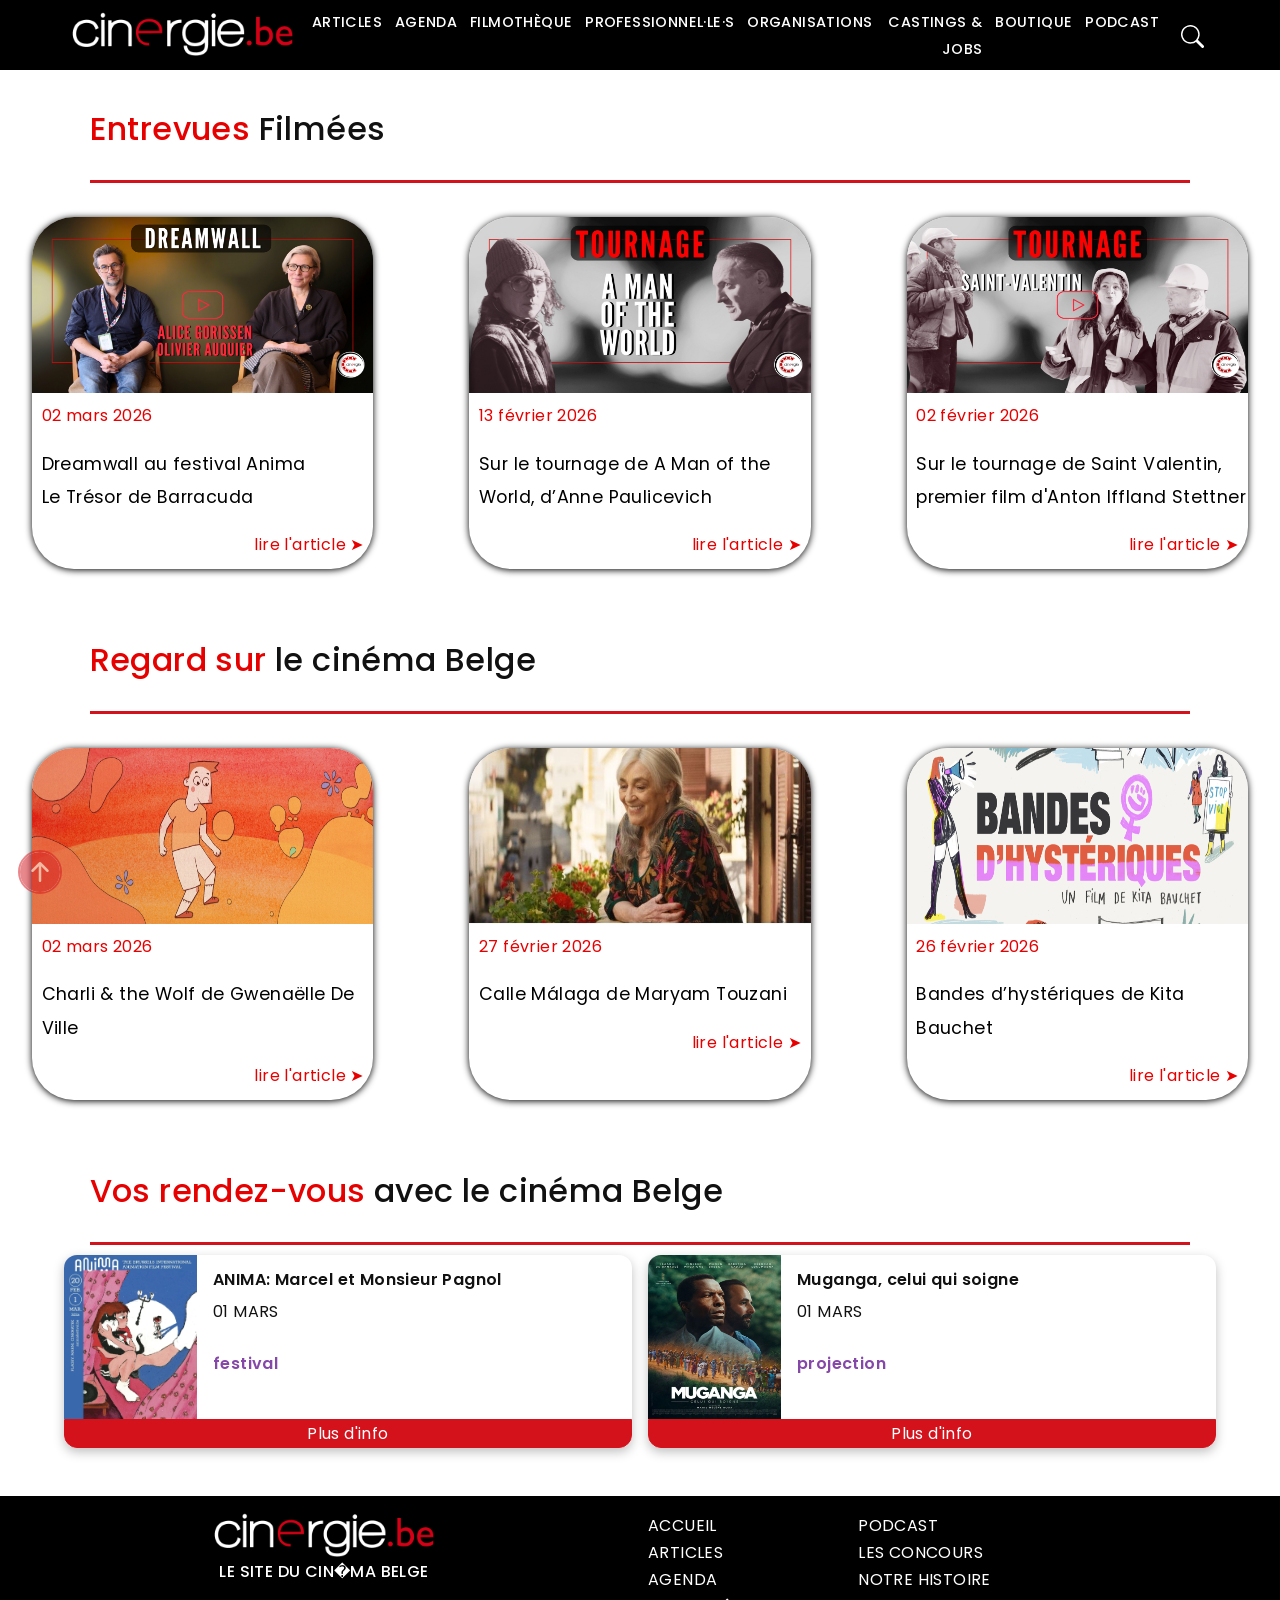
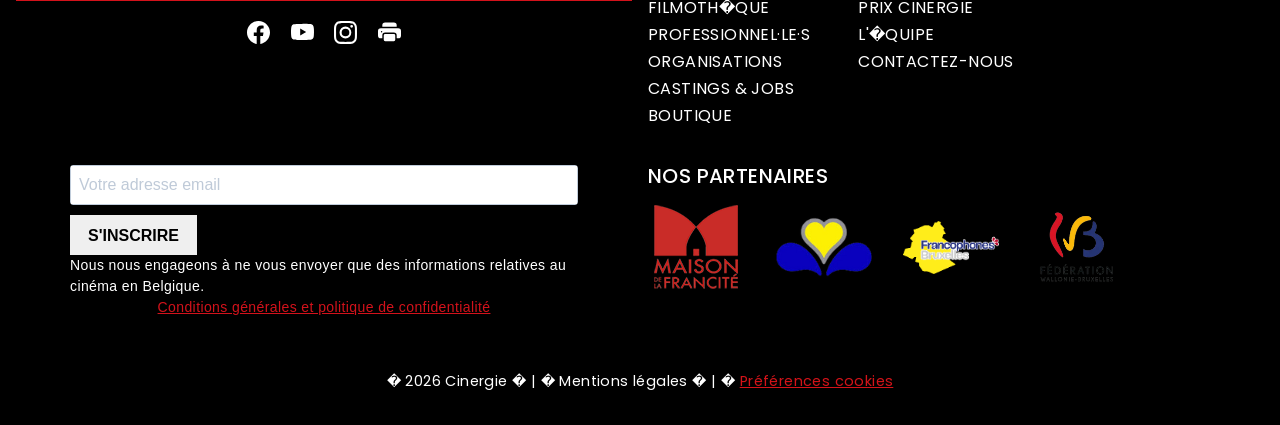
==== index.html @ e892837b "finish article and little tweaks in homepage" ====
<!DOCTYPE html><html lang="fr"><head>
    <meta charset="UTF-8">
    <meta http-equiv="Content-type" content="text/html; charset=UTF-8">
<meta http-equiv="X-UA-Compatible" content="IE=edge">
<meta name="viewport" content="width=device-width, initial-scale=1.0">
<title>Cinergie | Cinergie.be -Le site du cinéma belge: actualité, agenda, répertoire, jobs..</title>
<meta name="description" content="Cinergie.be -Le site du cinéma belge: actualité, agenda, répertoire, jobs..">
<!-- Standard OG meta tags -->
<meta property="og:title" content="Cinergie.be -Le site du cinéma belge: actualité, agenda, répertoire, jobs..">
<meta property="og:description" content="Cinergie.be -Le site du cinéma belge: actualité, agenda, répertoire, jobs..">
<meta property="og:url" content="https://www.cinergie.be/">
<meta property="og:type" content="website">
<meta property="og:image" content="./assets/images/logo-cinergie.png">

<!-- Optional OG tags -->
<meta property="og:site_name" content="Cinergie.be">
<meta property="og:locale" content="fr_FR">

<!-- Twitter Card (optional) -->
<meta property="twitter:card" content="summary_large_image">
<meta property="twitter:title" content="Cinergie.be -Le site du cinéma belge: actualité, agenda, répertoire, jobs..">
<meta property="twitter:description" content="Cinergie.be -Le site du cinéma belge: actualité, agenda, répertoire, jobs..">
<meta property="twitter:image" content="https://www.cinergie.be/public/assets/img/logo-cinergie.png">

<!-- Bootstrap 5.3 -->
<link href="./assets/css/bootstrap.min.css" rel="stylesheet" crossorigin="anonymous">
<script src="./assets/js/bootstrap.min.js" crossorigin="anonymous"></script>

<!-- FullCalendar 6.18 -->
<script src="./assets/js/index.global.min_2.js"></script>
<script src="./assets/js/index.global.min_1.js"></script>
<script src="./assets/js/index.global.min.js"></script>

<style data-import="slick, slick-time, lightbox, sib-styles">
    .slick-slider{position:relative;display:block;box-sizing:border-box;-webkit-user-select:none;-moz-user-select:none;-ms-user-select:none;user-select:none;-webkit-touch-callout:none;-khtml-user-select:none;-ms-touch-action:pan-y;touch-action:pan-y;-webkit-tap-highlight-color:transparent}.slick-list{position:relative;display:block;overflow:hidden;margin:0;padding:0}.slick-list:focus{outline:0}.slick-list.dragging{cursor:pointer;cursor:hand}.slick-slider .slick-list,.slick-slider .slick-track{-webkit-transform:translate3d(0,0,0);-moz-transform:translate3d(0,0,0);-ms-transform:translate3d(0,0,0);-o-transform:translate3d(0,0,0);transform:translate3d(0,0,0)}.slick-track{position:relative;top:0;left:0;display:block;margin-left:auto;margin-right:auto}.slick-track:after,.slick-track:before{display:table;content:''}.slick-track:after{clear:both}.slick-loading .slick-track{visibility:hidden}.slick-slide{display:none;float:left;height:100%;min-height:1px}[dir=rtl] .slick-slide{float:right}.slick-slide img{display:block}.slick-slide.slick-loading img{display:none}.slick-slide.dragging img{pointer-events:none}.slick-initialized .slick-slide{display:block}.slick-loading .slick-slide{visibility:hidden}.slick-vertical .slick-slide{display:block;height:auto;border:1px solid transparent}.slick-arrow.slick-hidden{display:none}
/*# sourceMappingURL=slick.min.css.map */@charset 'UTF-8';
/* Slider */
.slick-loading .slick-list
{
    background: #fff url('./ajax-loader.gif') center center no-repeat;
}

/* Icons */
@font-face
{
    font-family: 'slick';
    font-weight: normal;
    font-style: normal;

    src: url('./assets/fonts/slick.eot');
    src: url('./assets/fonts/slick.eot#iefix') format('embedded-opentype'), url('./assets/fonts/slick.woff') format('woff'), url('./assets/fonts/slick.ttf') format('truetype'), url('./assets/images/slick.svg#slick') format('svg');
} 
/* Arrows */
.slick-prev,
.slick-next
{
    font-size: 0;
    line-height: 0;

    position: absolute;
    top: 50%;

    display: block;

    width: 20px;
    height: 20px;
    padding: 0;
    -webkit-transform: translate(0, -50%);
    -ms-transform: translate(0, -50%);
    transform: translate(0, -50%);

    cursor: pointer;

    color: transparent;
    border: none;
    outline: none;
    background: transparent;
}
.slick-prev:hover,
.slick-prev:focus,
.slick-next:hover,
.slick-next:focus
{
    color: transparent;
    outline: none;
    background: transparent;
}
.slick-prev:hover:before,
.slick-prev:focus:before,
.slick-next:hover:before,
.slick-next:focus:before
{
    opacity: 1;
}
.slick-prev.slick-disabled:before,
.slick-next.slick-disabled:before
{
    opacity: .25;
}

.slick-prev:before,
.slick-next:before
{
    font-family: 'slick';
    font-size: 20px;
    line-height: 1;

    opacity: .75;
    color: white;

    -webkit-font-smoothing: antialiased;
    -moz-osx-font-smoothing: grayscale;
}

.slick-prev
{
    left: -25px;
}
[dir='rtl'] .slick-prev
{
    right: -25px;
    left: auto;
}
.slick-prev:before
{
    content: '←';
}
[dir='rtl'] .slick-prev:before
{
    content: '→';
}

.slick-next
{
    right: -25px;
}
[dir='rtl'] .slick-next
{
    right: auto;
    left: -25px;
}
.slick-next:before
{
    content: '→';
}
[dir='rtl'] .slick-next:before
{
    content: '←';
}

/* Dots */
.slick-dotted.slick-slider
{
    margin-bottom: 30px;
}

.slick-dots
{
    position: absolute;
    bottom: -25px;

    display: block;

    width: 100%;
    padding: 0;
    margin: 0;

    list-style: none;

    text-align: center;
}
.slick-dots li
{
    position: relative;

    display: inline-block;

    width: 20px;
    height: 20px;
    margin: 0 5px;
    padding: 0;

    cursor: pointer;
}
.slick-dots li button
{
    font-size: 0;
    line-height: 0;

    display: block;

    width: 20px;
    height: 20px;
    padding: 5px;

    cursor: pointer;

    color: transparent;
    border: 0;
    outline: none;
    background: transparent;
}
.slick-dots li button:hover,
.slick-dots li button:focus
{
    outline: none;
}
.slick-dots li button:hover:before,
.slick-dots li button:focus:before
{
    opacity: 1;
}
.slick-dots li button:before
{
    font-family: 'slick';
    font-size: 6px;
    line-height: 20px;

    position: absolute;
    top: 0;
    left: 0;

    width: 20px;
    height: 20px;

    content: '•';
    text-align: center;

    opacity: .25;
    color: black;

    -webkit-font-smoothing: antialiased;
    -moz-osx-font-smoothing: grayscale;
}
.slick-dots li.slick-active button:before
{
    opacity: .75;
    color: black;
}
.lb-loader,.lightbox{text-align:center;line-height:0;position:absolute;left:0}body.lb-disable-scrolling{overflow:hidden}.lightboxOverlay{position:absolute;top:0;left:0;z-index:9999;background-color:#000;filter:alpha(Opacity=80);opacity:.8;display:none}.lightbox{width:100%;z-index:10000;font-weight:400;outline:0}.lightbox .lb-image{display:block;height:auto;max-width:inherit;max-height:none;border-radius:3px;border:4px solid #fff}.lightbox a img{border:none}.lb-outerContainer{position:relative;width:250px;height:250px;margin:0 auto;border-radius:4px;background-color:#fff}.lb-outerContainer:after{content:"";display:table;clear:both}.lb-loader{top:43%;height:25%;width:100%}.lb-cancel{display:block;width:32px;height:32px;margin:0 auto;background:url(../img/lightbox/loading.gif) no-repeat}.lb-nav{position:absolute;top:0;left:0;height:100%;width:100%;z-index:10}.lb-container>.nav{left:0}.lb-nav a{outline:0;background-image:url([data-uri])}.lb-next,.lb-prev{height:100%;cursor:pointer;display:block}.lb-nav a.lb-prev{width:34%;left:0;float:left;background:url(../img/lightbox/prev.png) left 48% no-repeat;filter:alpha(Opacity=0);opacity:0;-webkit-transition:opacity .6s;-moz-transition:opacity .6s;-o-transition:opacity .6s;transition:opacity .6s}.lb-nav a.lb-prev:hover{filter:alpha(Opacity=100);opacity:1}.lb-nav a.lb-next{width:64%;right:0;float:right;background:url(../img/lightbox/next.png) right 48% no-repeat;filter:alpha(Opacity=0);opacity:0;-webkit-transition:opacity .6s;-moz-transition:opacity .6s;-o-transition:opacity .6s;transition:opacity .6s}.lb-nav a.lb-next:hover{filter:alpha(Opacity=100);opacity:1}.lb-dataContainer{margin:0 auto;padding-top:5px;width:100%;border-bottom-left-radius:4px;border-bottom-right-radius:4px}.lb-dataContainer:after{content:"";display:table;clear:both}.lb-data{padding:0 4px;color:#ccc}.lb-data .lb-details{width:85%;float:left;text-align:left;line-height:1.1em}.lb-data .lb-caption{font-size:13px;font-weight:700;line-height:1em}.lb-data .lb-caption a{color:#4ae}.lb-data .lb-number{display:block;clear:left;padding-bottom:1em;font-size:12px;color:#999}.lb-data .lb-close{display:block;float:right;width:30px;height:30px;background:url(../img/lightbox/close.png) top right no-repeat;text-align:right;outline:0;filter:alpha(Opacity=70);opacity:.7;-webkit-transition:opacity .2s;-moz-transition:opacity .2s;-o-transition:opacity .2s;transition:opacity .2s}.lb-data .lb-close:hover{cursor:pointer;filter:alpha(Opacity=100);opacity:1}@charset"UTF-8";.pika-single{z-index:9999;display:block;position:relative;color:#333;background:#fff;border:1px solid #ccc;border-bottom-color:#bbb;font-family:"Helvetica Neue", Helvetica, Arial, sans-serif}.pika-single:after,.pika-single:before{content:" ";display:table}.pika-single:after{clear:both}.pika-single.is-hidden{display:none}.pika-single.is-bound{position:absolute;box-shadow:0 5px 15px -5px rgba(0,0,0,.5)}.pika-lendar{float:left;width:240px;margin:8px}.pika-title{position:relative;text-align:center}.pika-label{display:inline-block;position:relative;z-index:9999;overflow:hidden;margin:0;padding:5px 3px;font-size:14px;line-height:20px;font-weight:bold;background-color:#fff}.pika-title select{cursor:pointer;position:absolute;z-index:9998;margin:0;left:0;top:5px;opacity:0}.pika-next,.pika-prev{display:block;cursor:pointer;position:relative;outline:none;border:0;padding:0;width:20px;height:30px;text-indent:20px;white-space:nowrap;overflow:hidden;background-color:transparent;background-position:center center;background-repeat:no-repeat;background-size:75% 75%;opacity:0.5}.pika-next:hover,.pika-prev:hover{opacity:1}.is-rtl .pika-next,.pika-prev{float:left;background-image:url("[data-uri]")}.is-rtl .pika-prev,.pika-next{float:right;background-image:url("[data-uri]")}.pika-next.is-disabled,.pika-prev.is-disabled{cursor:default;opacity:0.2}.pika-select{display:inline-block}.pika-table{width:100%;border-collapse:collapse;border-spacing:0;border:0}.pika-table td,.pika-table th{width:14.285714285714286%;padding:0}.pika-table th{color:#999;font-size:12px;line-height:25px;font-weight:bold;text-align:center}.pika-button{cursor:pointer;display:block;box-sizing:border-box;-moz-box-sizing:border-box;outline:none;border:0;margin:0;width:100%;padding:5px;color:#666;font-size:12px;line-height:15px;text-align:right;background:#f5f5f5;height:initial}.pika-week{font-size:11px;color:#999}.is-today .pika-button{color:#33aaff;font-weight:bold}.has-event .pika-button,.is-selected .pika-button{color:#fff;font-weight:bold;background:#33aaff;box-shadow:inset 0 1px 3px #178fe5;border-radius:3px}.has-event .pika-button{background:#005da9;box-shadow:inset 0 1px 3px #0076c9}.is-disabled .pika-button,.is-inrange .pika-button{background:#D5E9F7}.is-startrange .pika-button{color:#fff;background:#6CB31D;box-shadow:none;border-radius:3px}.is-endrange .pika-button{color:#fff;background:#33aaff;box-shadow:none;border-radius:3px}.is-disabled .pika-button{pointer-events:none;cursor:default;color:#999;opacity:0.3}.is-outside-current-month .pika-button{color:#999;opacity:0.3}.is-selection-disabled{pointer-events:none;cursor:default}.pika-button:hover,.pika-row.pick-whole-week:hover .pika-button{color:#fff;background:#ff8000;box-shadow:none;border-radius:3px}.pika-table abbr{border-bottom:none;cursor:help}.pika-single{color:#3c4858}.pika-button{color:#3c4858;background:#fff}.sib-is-today .pika-button{color:#0092ff}.sib-is-selected .pika-button{color:#fff}.sib-is-today:hover .pika-button{color:#fff}.sib-has-event .pika-button,.sib-is-selected .pika-button{background:#0092ff}.pika-button:hover,.pika-row.sib-pick-whole-week:hover .pika-button{background:#0092ff}.pika-table abbr{cursor:default;color:#8390a4;text-decoration:none}.pika-label{font-size:0}.pika-title select{position:initial;opacity:1;z-index:inherit}.sib-sms-tooltip{margin-left:8px;position:relative}.sib-sms-tooltip__box{display:none;border-radius:5px;color:#fff;background-color:#333;position:absolute;bottom:100%;width:200px;padding:5px;right:calc(100% - 60px);font-size:12px}.sib-sms-tooltip:hover .sib-sms-tooltip__box{display:block}.sib-sms-tooltip__icon{border-radius:50%;color:#4da6e0;width:24px;height:24px;padding:3px;font-weight:700;font-style:normal;font-size:24px}.sib-container--medium.sib-container--horizontal .sib-sms-tooltip,.sib-container--small .sib-sms-tooltip{position:absolute;bottom:0;right:0;border-radius:100%;height:18px;width:18px;margin:12px 8px;background:#687484;text-align:center;display:flex;justify-content:center;align-items:center}.sib-container--medium.sib-container--horizontal .sib-sms-tooltip__icon,.sib-container--small .sib-sms-tooltip__icon{color:#fff;font-size:16px}.sib-sms-input-wrapper{display:flex;align-items:center;position:relative}.sib-sms-field .form__label-row--horizontal{flex-wrap:wrap}.sib-flag{display:inline-block;width:32px;min-width:2rem;height:32px;background:url("images/flags.png") no-repeat}.sib-flag.sib-flag-ad{background-position:-3px 0;width:30px;height:30px}.sib-flag.sib-flag-ae{background-position:-36px 0;width:30px;height:30px}.sib-flag.sib-flag-af{background-position:-69px 0;width:30px;height:30px}.sib-flag.sib-flag-ag{background-position:-102px 0;width:30px;height:30px}.sib-flag.sib-flag-ai{background-position:-135px 0;width:30px;height:30px}.sib-flag.sib-flag-al{background-position:-168px 0;width:30px;height:30px}.sib-flag.sib-flag-am{background-position:-201px 0;width:30px;height:30px}.sib-flag.sib-flag-ao{background-position:-234px 0;width:30px;height:30px}.sib-flag.sib-flag-aq{background-position:-267px 0;width:30px;height:30px}.sib-flag.sib-flag-ar{background-position:-300px 0;width:30px;height:30px}.sib-flag.sib-flag-as{background-position:-333px 0;width:30px;height:30px}.sib-flag.sib-flag-at{background-position:-366px 0;width:30px;height:30px}.sib-flag.sib-flag-au{background-position:-399px 0;width:30px;height:30px}.sib-flag.sib-flag-aw{background-position:-432px 0;width:30px;height:30px}.sib-flag.sib-flag-ax{background-position:-465px 0;width:30px;height:30px}.sib-flag.sib-flag-az{background-position:-498px 0;width:30px;height:30px}.sib-flag.sib-flag-ba{background-position:-3px -33px;width:30px;height:30px}.sib-flag.sib-flag-bb{background-position:-36px -33px;width:30px;height:30px}.sib-flag.sib-flag-bd{background-position:-69px -33px;width:30px;height:30px}.sib-flag.sib-flag-be{background-position:-102px -33px;width:30px;height:30px}.sib-flag.sib-flag-bf{background-position:-135px -33px;width:30px;height:30px}.sib-flag.sib-flag-bg{background-position:-168px -33px;width:30px;height:30px}.sib-flag.sib-flag-bh{background-position:-201px -33px;width:30px;height:30px}.sib-flag.sib-flag-bi{background-position:-234px -33px;width:30px;height:30px}.sib-flag.sib-flag-bj{background-position:-267px -33px;width:30px;height:30px}.sib-flag.sib-flag-bl{background-position:-300px -33px;width:30px;height:30px}.sib-flag.sib-flag-bm{background-position:-333px -33px;width:30px;height:30px}.sib-flag.sib-flag-bn{background-position:-366px -33px;width:30px;height:30px}.sib-flag.sib-flag-bo{background-position:-399px -33px;width:30px;height:30px}.sib-flag.sib-flag-bq{background-position:-432px -33px;width:30px;height:30px}.sib-flag.sib-flag-br{background-position:-465px -33px;width:30px;height:30px}.sib-flag.sib-flag-bs{background-position:-498px -33px;width:30px;height:30px}.sib-flag.sib-flag-bt{background-position:-3px -66px;width:30px;height:30px}.sib-flag.sib-flag-bv{background-position:-36px -66px;width:30px;height:30px}.sib-flag.sib-flag-bw{background-position:-69px -66px;width:30px;height:30px}.sib-flag.sib-flag-by{background-position:-102px -66px;width:30px;height:30px}.sib-flag.sib-flag-bz{background-position:-135px -66px;width:30px;height:30px}.sib-flag.sib-flag-ca{background-position:-168px -66px;width:30px;height:30px}.sib-flag.sib-flag-cc{background-position:-201px -66px;width:30px;height:30px}.sib-flag.sib-flag-cd{background-position:-234px -66px;width:30px;height:30px}.sib-flag.sib-flag-cf{background-position:-267px -66px;width:30px;height:30px}.sib-flag.sib-flag-cg{background-position:-300px -66px;width:30px;height:30px}.sib-flag.sib-flag-ch{background-position:-333px -66px;width:30px;height:30px}.sib-flag.sib-flag-ci{background-position:-366px -66px;width:30px;height:30px}.sib-flag.sib-flag-ck{background-position:-399px -66px;width:30px;height:30px}.sib-flag.sib-flag-cl{background-position:-432px -66px;width:30px;height:30px}.sib-flag.sib-flag-cm{background-position:-465px -66px;width:30px;height:30px}.sib-flag.sib-flag-cn{background-position:-498px -66px;width:30px;height:30px}.sib-flag.sib-flag-co{background-position:-3px -99px;width:30px;height:30px}.sib-flag.sib-flag-cr{background-position:-36px -99px;width:30px;height:30px}.sib-flag.sib-flag-cu{background-position:-69px -99px;width:30px;height:30px}.sib-flag.sib-flag-cv{background-position:-102px -99px;width:30px;height:30px}.sib-flag.sib-flag-cw{background-position:-135px -99px;width:30px;height:30px}.sib-flag.sib-flag-cx{background-position:-168px -99px;width:30px;height:30px}.sib-flag.sib-flag-cy{background-position:-201px -99px;width:30px;height:30px}.sib-flag.sib-flag-cz{background-position:-234px -99px;width:30px;height:30px}.sib-flag.sib-flag-de{background-position:-267px -99px;width:30px;height:30px}.sib-flag.sib-flag-dj{background-position:-300px -99px;width:30px;height:30px}.sib-flag.sib-flag-dk{background-position:-333px -99px;width:30px;height:30px}.sib-flag.sib-flag-dm{background-position:-366px -99px;width:30px;height:30px}.sib-flag.sib-flag-do{background-position:-399px -99px;width:30px;height:30px}.sib-flag.sib-flag-dz{background-position:-432px -99px;width:30px;height:30px}.sib-flag.sib-flag-ec{background-position:-465px -99px;width:30px;height:30px}.sib-flag.sib-flag-ee{background-position:-498px -99px;width:30px;height:30px}.sib-flag.sib-flag-eg{background-position:-3px -132px;width:30px;height:30px}.sib-flag.sib-flag-eh{background-position:-36px -132px;width:30px;height:30px}.sib-flag.sib-flag-er{background-position:-69px -132px;width:30px;height:30px}.sib-flag.sib-flag-es{background-position:-102px -132px;width:30px;height:30px}.sib-flag.sib-flag-et{background-position:-135px -132px;width:30px;height:30px}.sib-flag.sib-flag-fi{background-position:-168px -132px;width:30px;height:30px}.sib-flag.sib-flag-fj{background-position:-201px -132px;width:30px;height:30px}.sib-flag.sib-flag-fk{background-position:-234px -132px;width:30px;height:30px}.sib-flag.sib-flag-fm{background-position:-267px -132px;width:30px;height:30px}.sib-flag.sib-flag-fo{background-position:-300px -132px;width:30px;height:30px}.sib-flag.sib-flag-fr{background-position:-333px -132px;width:30px;height:30px}.sib-flag.sib-flag-ga{background-position:-366px -132px;width:30px;height:30px}.sib-flag.sib-flag-gb{background-position:-399px -132px;width:30px;height:30px}.sib-flag.sib-flag-gd{background-position:-432px -132px;width:30px;height:30px}.sib-flag.sib-flag-ge{background-position:-465px -132px;width:30px;height:30px}.sib-flag.sib-flag-gf{background-position:-498px -132px;width:30px;height:30px}.sib-flag.sib-flag-gg{background-position:-3px -165px;width:30px;height:30px}.sib-flag.sib-flag-gh{background-position:-36px -165px;width:30px;height:30px}.sib-flag.sib-flag-gi{background-position:-69px -165px;width:30px;height:30px}.sib-flag.sib-flag-gl{background-position:-102px -165px;width:30px;height:30px}.sib-flag.sib-flag-gm{background-position:-135px -165px;width:30px;height:30px}.sib-flag.sib-flag-gn{background-position:-168px -165px;width:30px;height:30px}.sib-flag.sib-flag-gp{background-position:-201px -165px;width:30px;height:30px}.sib-flag.sib-flag-gq{background-position:-234px -165px;width:30px;height:30px}.sib-flag.sib-flag-gr{background-position:-267px -165px;width:30px;height:30px}.sib-flag.sib-flag-gs{background-position:-300px -165px;width:30px;height:30px}.sib-flag.sib-flag-gt{background-position:-333px -165px;width:30px;height:30px}.sib-flag.sib-flag-gu{background-position:-366px -165px;width:30px;height:30px}.sib-flag.sib-flag-gw{background-position:-399px -165px;width:30px;height:30px}.sib-flag.sib-flag-gy{background-position:-432px -165px;width:30px;height:30px}.sib-flag.sib-flag-hk{background-position:-465px -165px;width:30px;height:30px}.sib-flag.sib-flag-hm{background-position:-498px -165px;width:30px;height:30px}.sib-flag.sib-flag-hn{background-position:-3px -198px;width:30px;height:30px}.sib-flag.sib-flag-hr{background-position:-36px -198px;width:30px;height:30px}.sib-flag.sib-flag-ht{background-position:-69px -198px;width:30px;height:30px}.sib-flag.sib-flag-hu{background-position:-102px -198px;width:30px;height:30px}.sib-flag.sib-flag-id{background-position:-135px -198px;width:30px;height:30px}.sib-flag.sib-flag-ie{background-position:-168px -198px;width:30px;height:30px}.sib-flag.sib-flag-il{background-position:-201px -198px;width:30px;height:30px}.sib-flag.sib-flag-im{background-position:-234px -198px;width:30px;height:30px}.sib-flag.sib-flag-in{background-position:-267px -198px;width:30px;height:30px}.sib-flag.sib-flag-io{background-position:-300px -198px;width:30px;height:30px}.sib-flag.sib-flag-iq{background-position:-333px -198px;width:30px;height:30px}.sib-flag.sib-flag-ir{background-position:-366px -198px;width:30px;height:30px}.sib-flag.sib-flag-is{background-position:-399px -198px;width:30px;height:30px}.sib-flag.sib-flag-it{background-position:-432px -198px;width:30px;height:30px}.sib-flag.sib-flag-je{background-position:-465px -198px;width:30px;height:30px}.sib-flag.sib-flag-jm{background-position:-498px -198px;width:30px;height:30px}.sib-flag.sib-flag-jo{background-position:-3px -231px;width:30px;height:30px}.sib-flag.sib-flag-jp{background-position:-36px -231px;width:30px;height:30px}.sib-flag.sib-flag-ke{background-position:-69px -231px;width:30px;height:30px}.sib-flag.sib-flag-kg{background-position:-102px -231px;width:30px;height:30px}.sib-flag.sib-flag-kh{background-position:-135px -231px;width:30px;height:30px}.sib-flag.sib-flag-ki{background-position:-168px -231px;width:30px;height:30px}.sib-flag.sib-flag-km{background-position:-201px -231px;width:30px;height:30px}.sib-flag.sib-flag-kn{background-position:-234px -231px;width:30px;height:30px}.sib-flag.sib-flag-kp{background-position:-267px -231px;width:30px;height:30px}.sib-flag.sib-flag-kr{background-position:-300px -231px;width:30px;height:30px}.sib-flag.sib-flag-kw{background-position:-333px -231px;width:30px;height:30px}.sib-flag.sib-flag-ky{background-position:-366px -231px;width:30px;height:30px}.sib-flag.sib-flag-kz{background-position:-399px -231px;width:30px;height:30px}.sib-flag.sib-flag-la{background-position:-432px -231px;width:30px;height:30px}.sib-flag.sib-flag-lb{background-position:-465px -231px;width:30px;height:30px}.sib-flag.sib-flag-lc{background-position:-498px -231px;width:30px;height:30px}.sib-flag.sib-flag-li{background-position:-3px -264px;width:30px;height:30px}.sib-flag.sib-flag-lk{background-position:-36px -264px;width:30px;height:30px}.sib-flag.sib-flag-lr{background-position:-69px -264px;width:30px;height:30px}.sib-flag.sib-flag-ls{background-position:-102px -264px;width:30px;height:30px}.sib-flag.sib-flag-lt{background-position:-135px -264px;width:30px;height:30px}.sib-flag.sib-flag-lu{background-position:-168px -264px;width:30px;height:30px}.sib-flag.sib-flag-lv{background-position:-201px -264px;width:30px;height:30px}.sib-flag.sib-flag-ly{background-position:-234px -264px;width:30px;height:30px}.sib-flag.sib-flag-ma{background-position:-267px -264px;width:30px;height:30px}.sib-flag.sib-flag-mc{background-position:-300px -264px;width:30px;height:30px}.sib-flag.sib-flag-md{background-position:-333px -264px;width:30px;height:30px}.sib-flag.sib-flag-me{background-position:-366px -264px;width:30px;height:30px}.sib-flag.sib-flag-mf{background-position:-399px -264px;width:30px;height:30px}.sib-flag.sib-flag-mg{background-position:-432px -264px;width:30px;height:30px}.sib-flag.sib-flag-mh{background-position:-465px -264px;width:30px;height:30px}.sib-flag.sib-flag-mk{background-position:-498px -264px;width:30px;height:30px}.sib-flag.sib-flag-ml{background-position:-3px -297px;width:30px;height:30px}.sib-flag.sib-flag-mm{background-position:-36px -297px;width:30px;height:30px}.sib-flag.sib-flag-mn{background-position:-69px -297px;width:30px;height:30px}.sib-flag.sib-flag-mo{background-position:-102px -297px;width:30px;height:30px}.sib-flag.sib-flag-mp{background-position:-135px -297px;width:30px;height:30px}.sib-flag.sib-flag-mq{background-position:-168px -297px;width:30px;height:30px}.sib-flag.sib-flag-mr{background-position:-201px -297px;width:30px;height:30px}.sib-flag.sib-flag-ms{background-position:-234px -297px;width:30px;height:30px}.sib-flag.sib-flag-mt{background-position:-267px -297px;width:30px;height:30px}.sib-flag.sib-flag-mu{background-position:-300px -297px;width:30px;height:30px}.sib-flag.sib-flag-mv{background-position:-333px -297px;width:30px;height:30px}.sib-flag.sib-flag-mw{background-position:-366px -297px;width:30px;height:30px}.sib-flag.sib-flag-mx{background-position:-399px -297px;width:30px;height:30px}.sib-flag.sib-flag-my{background-position:-432px -297px;width:30px;height:30px}.sib-flag.sib-flag-mz{background-position:-465px -297px;width:30px;height:30px}.sib-flag.sib-flag-na{background-position:-498px -297px;width:30px;height:30px}.sib-flag.sib-flag-nc{background-position:-3px -330px;width:30px;height:30px}.sib-flag.sib-flag-ne{background-position:-36px -330px;width:30px;height:30px}.sib-flag.sib-flag-nf{background-position:-69px -330px;width:30px;height:30px}.sib-flag.sib-flag-ng{background-position:-102px -330px;width:30px;height:30px}.sib-flag.sib-flag-ni{background-position:-135px -330px;width:30px;height:30px}.sib-flag.sib-flag-nl{background-position:-168px -330px;width:30px;height:30px}.sib-flag.sib-flag-no{background-position:-201px -330px;width:30px;height:30px}.sib-flag.sib-flag-np{background-position:-234px -330px;width:30px;height:30px}.sib-flag.sib-flag-nr{background-position:-267px -330px;width:30px;height:30px}.sib-flag.sib-flag-nu{background-position:-300px -330px;width:30px;height:30px}.sib-flag.sib-flag-nz{background-position:-333px -330px;width:30px;height:30px}.sib-flag.sib-flag-om{background-position:-366px -330px;width:30px;height:30px}.sib-flag.sib-flag-pa{background-position:-399px -330px;width:30px;height:30px}.sib-flag.sib-flag-pe{background-position:-432px -330px;width:30px;height:30px}.sib-flag.sib-flag-pf{background-position:-465px -330px;width:30px;height:30px}.sib-flag.sib-flag-pg{background-position:-498px -330px;width:30px;height:30px}.sib-flag.sib-flag-ph{background-position:-3px -363px;width:30px;height:30px}.sib-flag.sib-flag-pk{background-position:-36px -363px;width:30px;height:30px}.sib-flag.sib-flag-pl{background-position:-69px -363px;width:30px;height:30px}.sib-flag.sib-flag-pm{background-position:-102px -363px;width:30px;height:30px}.sib-flag.sib-flag-pn{background-position:-135px -363px;width:30px;height:30px}.sib-flag.sib-flag-pr{background-position:-168px -363px;width:30px;height:30px}.sib-flag.sib-flag-ps{background-position:-201px -363px;width:30px;height:30px}.sib-flag.sib-flag-pt{background-position:-234px -363px;width:30px;height:30px}.sib-flag.sib-flag-pw{background-position:-267px -363px;width:30px;height:30px}.sib-flag.sib-flag-py{background-position:-300px -363px;width:30px;height:30px}.sib-flag.sib-flag-qa{background-position:-333px -363px;width:30px;height:30px}.sib-flag.sib-flag-re{background-position:-366px -363px;width:30px;height:30px}.sib-flag.sib-flag-ro{background-position:-399px -363px;width:30px;height:30px}.sib-flag.sib-flag-rs{background-position:-432px -363px;width:30px;height:30px}.sib-flag.sib-flag-ru{background-position:-465px -363px;width:30px;height:30px}.sib-flag.sib-flag-rw{background-position:-498px -363px;width:30px;height:30px}.sib-flag.sib-flag-sa{background-position:-3px -396px;width:30px;height:30px}.sib-flag.sib-flag-sb{background-position:-36px -396px;width:30px;height:30px}.sib-flag.sib-flag-sc{background-position:-69px -396px;width:30px;height:30px}.sib-flag.sib-flag-sd{background-position:-102px -396px;width:30px;height:30px}.sib-flag.sib-flag-se{background-position:-135px -396px;width:30px;height:30px}.sib-flag.sib-flag-sg{background-position:-168px -396px;width:30px;height:30px}.sib-flag.sib-flag-sh{background-position:-201px -396px;width:30px;height:30px}.sib-flag.sib-flag-si{background-position:-234px -396px;width:30px;height:30px}.sib-flag.sib-flag-sj{background-position:-267px -396px;width:30px;height:30px}.sib-flag.sib-flag-sk{background-position:-300px -396px;width:30px;height:30px}.sib-flag.sib-flag-sl{background-position:-333px -396px;width:30px;height:30px}.sib-flag.sib-flag-sm{background-position:-366px -396px;width:30px;height:30px}.sib-flag.sib-flag-sn{background-position:-399px -396px;width:30px;height:30px}.sib-flag.sib-flag-so{background-position:-432px -396px;width:30px;height:30px}.sib-flag.sib-flag-sr{background-position:-465px -396px;width:30px;height:30px}.sib-flag.sib-flag-ss{background-position:-498px -396px;width:30px;height:30px}.sib-flag.sib-flag-st{background-position:-3px -429px;width:30px;height:30px}.sib-flag.sib-flag-sv{background-position:-36px -429px;width:30px;height:30px}.sib-flag.sib-flag-sx{background-position:-69px -429px;width:30px;height:30px}.sib-flag.sib-flag-sy{background-position:-102px -429px;width:30px;height:30px}.sib-flag.sib-flag-sz{background-position:-135px -429px;width:30px;height:30px}.sib-flag.sib-flag-tc{background-position:-168px -429px;width:30px;height:30px}.sib-flag.sib-flag-td{background-position:-201px -429px;width:30px;height:30px}.sib-flag.sib-flag-tf{background-position:-234px -429px;width:30px;height:30px}.sib-flag.sib-flag-tg{background-position:-267px -429px;width:30px;height:30px}.sib-flag.sib-flag-th{background-position:-300px -429px;width:30px;height:30px}.sib-flag.sib-flag-tj{background-position:-333px -429px;width:30px;height:30px}.sib-flag.sib-flag-tk{background-position:-366px -429px;width:30px;height:30px}.sib-flag.sib-flag-tl{background-position:-399px -429px;width:30px;height:30px}.sib-flag.sib-flag-tm{background-position:-432px -429px;width:30px;height:30px}.sib-flag.sib-flag-tn{background-position:-465px -429px;width:30px;height:30px}.sib-flag.sib-flag-to{background-position:-498px -429px;width:30px;height:30px}.sib-flag.sib-flag-tr{background-position:-3px -462px;width:30px;height:30px}.sib-flag.sib-flag-tt{background-position:-36px -462px;width:30px;height:30px}.sib-flag.sib-flag-tv{background-position:-69px -462px;width:30px;height:30px}.sib-flag.sib-flag-tw{background-position:-102px -462px;width:30px;height:30px}.sib-flag.sib-flag-tz{background-position:-135px -462px;width:30px;height:30px}.sib-flag.sib-flag-ua{background-position:-168px -462px;width:30px;height:30px}.sib-flag.sib-flag-ug{background-position:-201px -462px;width:30px;height:30px}.sib-flag.sib-flag-um{background-position:-234px -462px;width:30px;height:30px}.sib-flag.sib-flag-us{background-position:-267px -462px;width:30px;height:30px}.sib-flag.sib-flag-uy{background-position:-300px -462px;width:30px;height:30px}.sib-flag.sib-flag-uz{background-position:-333px -462px;width:30px;height:30px}.sib-flag.sib-flag-va{background-position:-366px -462px;width:30px;height:30px}.sib-flag.sib-flag-vc{background-position:-399px -462px;width:30px;height:30px}.sib-flag.sib-flag-ve{background-position:-432px -462px;width:30px;height:30px}.sib-flag.sib-flag-vg{background-position:-465px -462px;width:30px;height:30px}.sib-flag.sib-flag-vi{background-position:-498px -462px;width:30px;height:30px}.sib-flag.sib-flag-vn{background-position:-3px -495px;width:30px;height:30px}.sib-flag.sib-flag-vu{background-position:-36px -495px;width:30px;height:30px}.sib-flag.sib-flag-wf{background-position:-69px -495px;width:30px;height:30px}.sib-flag.sib-flag-ws{background-position:-102px -495px;width:30px;height:30px}.sib-flag.sib-flag-xk{background-position:-135px -495px;width:30px;height:30px}.sib-flag.sib-flag-ye{background-position:-168px -495px;width:30px;height:30px}.sib-flag.sib-flag-yt{background-position:-201px -495px;width:30px;height:30px}.sib-flag.sib-flag-za{background-position:-234px -495px;width:30px;height:30px}.sib-flag.sib-flag-zm{background-position:-267px -495px;width:30px;height:30px}.sib-flag.sib-flag-zw{background-position:-300px -495px;width:30px;height:30px}.sib-sms-select{display:flex;width:100%;font-size:14px;position:relative}.sib-container--medium.sib-container--horizontal .sib-sms-select,.sib-container--small .sib-sms-select{flex-direction:column}.sib-sms-select__title{display:flex;position:relative;align-items:center;background:#fff;border:1px solid #c0ccda;border-radius:3px;box-sizing:border-box;cursor:pointer;font-size:14px;height:3em;padding:8px 16px 8px 8px;margin-right:8px;text-align:left;width:100%;max-width:60px}.sib-sms-select__title::after{content:"";display:block;position:absolute;right:5px;width:0;height:0;border-left:5px solid rgba(0,0,0,0);border-right:5px solid rgba(0,0,0,0);border-top:5px solid #000}.sib-sms-select__title > .sib-sms-select__label-text{display:none}.sib-container--medium.sib-container--horizontal .sib-sms-select__title,.sib-container--small .sib-sms-select__title{max-width:100%;margin-right:0;margin-bottom:0.5rem}.sib-container--medium.sib-container--horizontal .sib-sms-select__title::after,.sib-container--small .sib-sms-select__title::after{content:"";display:block;position:absolute;right:8px;width:0;height:0;border-left:5px solid rgba(0,0,0,0);border-right:5px solid rgba(0,0,0,0);border-top:5px solid #000}.sib-container--medium.sib-container--horizontal .sib-sms-select__title > .sib-sms-select__label-text,.sib-container--small .sib-sms-select__title > .sib-sms-select__label-text{display:block}.sib-sms-select__list{background:#fff;border:1px solid #c0ccda;border-radius:3px;box-sizing:border-box;display:none;height:0;list-style:none;margin:8px 0 0;opacity:0;padding:0;position:absolute;width:100%;z-index:999}.sib-sms-select__list.sib-is-open{display:block;height:auto;max-height:250px;overflow:scroll;opacity:1}.sib-sms-select__list li{display:flex;align-items:center;border-bottom:1px solid #c0ccda;cursor:pointer;padding:8px;font-size:14px}.sib-sms-select__list li.sib-is-selected,.sib-sms-select__list li:hover{background-color:#8ed8fd}.sib-sms-select__number-input{display:flex;width:100%;height:3em;border:1px solid #c0ccda;border-radius:3px;background:#fff}.sib-sms-select__calling-code{height:100%;max-width:70px;padding:8px;border-top:0;border-right:1px solid #c0ccda;border-bottom:0;border-left:0;border-radius:3px 0 0 3px;line-height:1.8em;text-align:center;font-size:inherit;color:inherit;outline:none}.sib-container--medium.sib-container--horizontal .sib-sms-select__calling-code,.sib-container--small .sib-sms-select__calling-code{max-width:50px;padding:8px 4px}.sib-sms-select__phone-number{width:calc(100% - 70px);height:100%;padding:8px;border-radius:3px;border:0;outline:0;font-size:inherit}.sib-sms-select__label-text{margin-left:8px;white-space:nowrap;overflow:hidden;text-overflow:ellipsis}@media screen and (max-width: 480px){.sib-sms-select{display:block}.sib-sms-select__title{display:inline-block;max-width:100%;margin-bottom:10px}.sib-container--small .sib-sms-select__title{display:flex}.sib-container--small .sib-sms-select__title .sib-flag{margin-left:0;bottom:0}.sib-container--small .sib-sms-select__title .sib-sms-select__label-text{margin-left:0.5rem;padding-bottom:0}.sib-sms-select__title::after{content:"";display:block;position:absolute;right:20px;top:50%;width:0;height:0;border-left:5px solid rgba(0,0,0,0);border-right:5px solid rgba(0,0,0,0);border-top:5px solid #000}.sib-sms-select__title__phone-number{padding-right:45px}.sib-sms-select__title > .sib-flag{margin-left:10px;float:left;position:relative;bottom:4px}.sib-sms-select__title > .sib-sms-select__label-text{display:inline-block;max-width:70%;margin-left:18px;padding-bottom:5px;font-size:20px;float:left}}@media screen and (max-width: 480px){.sib-sms-tooltip{position:absolute;right:12px;top:56%;width:18px;height:18px}.sib-sms-tooltip__icon{color:#fff;width:24px;height:24px;display:block;background:rgba(0,0,0,0);text-align:center;font-size:12px !important;padding:4px}}@media screen and (max-width: 375px){.g-recaptcha.sib-visible-recaptcha{transform:scale(0.8);-webkit-transform:scale(0.8);transform-origin:0 0;-webkit-transform-origin:0 0}}.sib-form *,.sib-form ::before,.sib-form::after{box-sizing:border-box}.sib-form{background-attachment:fixed;font-size:16px;font-family:Roboto,sans-serif;padding:32px 12px;margin:0}.sib-form__declaration{display:flex;padding:0 16px;align-items:center}.sib-form__declaration .declaration-block-icon{display:flex;padding:0 16px 0 0;margin:0}.sib-form__declaration .declaration-block-icon [class^=svgIcon]{width:65px;height:65px}.sib-form__declaration p{line-height:1.5em;margin:0}.sib-form--blockPosition{position:relative}.sib-form ol,.sib-form ul{padding:0}#sib-container{background:#fff;margin:0 auto;padding:17px;display:inline-block;width:100%}#sib-form{text-align:left}#sib-form .entry__choice label{display:unset}.sib-menu{display:none;position:absolute;top:0;left:0;z-index:10;background-color:#fff;border:1px solid #d1d1d1;border-radius:3px;margin-top:8px}.sib-menu .entry__choice{white-space:nowrap;width:100%;overflow:hidden;text-overflow:ellipsis;padding:0;text-indent:0}.sib-menu__item-list{margin:0;list-style:none;overflow-y:auto;overflow-x:hidden;box-shadow:none;margin-top:8px;max-height:360px;border:none;padding:12px 0}.sib-menu__item{line-height:1.5em;cursor:pointer;padding:4px 16px;overflow:hidden}.sib-menu__item:hover{background-color:#8ed8fd}.sib-menu__apply{text-align:right;padding:8px 12px 12px 0}@media screen and (max-width: 375px){.sib-menu__apply{display:flex;flex-direction:column-reverse;padding:8px}}.sib-menu__apply button{padding:8px 16px}.sib-menu__separator{font-size:20px;vertical-align:sub}.sib-menu__select{padding:0 7px}.sib-menu__selectTextAlign{padding:0 15px !important}.sib-menu__select button{padding:8px 5px}.sib-menu .input_replaced{opacity:0;position:static;width:0;margin:0}.sib-menu .sib-multiselect__label{width:100%}.sib-menu .sib-multiselect__label-text{text-indent:0}#sib-other-container .entry__controls--other{margin-left:1.5em}#sib-other-container .entry__choice--other{width:100%}#sib-other-container #sib-other-reason{width:100%;padding:8px;resize:vertical;border:1px solid #687484}.checkbox__label{word-wrap:break-word}.checkbox.checkbox_tick_positive::before{left:calc(50% - 1px)}.input_display{line-height:1.5rem}.entry__choice{width:100%;margin-bottom:3px;font-family:Roboto,sans-serif;word-wrap:break-all;word-wrap:break-word}.entry__label{margin-bottom:10px;width:100%;font-weight:500;word-break:break-word;word-wrap:break-word}.entry__label_optin{display:inline}.entry__label > *{float:left}.entry__label::after{content:attr(data-required);font-size:1em;color:#ff4949;text-decoration:none;word-wrap:break-all;word-wrap:break-word;display:inline}.entry__specification{margin:10px 0}.entry__controls{margin:0}.entry__error{display:none;margin-top:6px;margin-bottom:6px;background:rgba(0,0,0,0)}.sib-entry_mcq .entry__controls{display:block;background:rgba(0,0,0,0);border:none;outline:none}.sib-form-block{padding:0 16px;word-wrap:break-word;outline:none}.sib-form-block ol,.sib-form-block p,.sib-form-block ul{text-align:inherit;margin:0;line-height:1.5em}.sib-form-block ol,.sib-form-block ul{list-style-position:inside}.sib-form-block__button{display:inline-block;padding:8px 18px;border:none;overflow-wrap:break-word;max-width:100%;cursor:pointer}.sib-form-block__button-disabled{opacity:0.5}.sib-form-block__button-with-loader{min-height:40px;line-height:23px}.sib-image-form-block{padding:2px}.sib-image-form-block a{display:block;overflow:hidden}.sib-image-form-block img{max-width:100%}.sib-divider-form-block{border:0;margin:0}.form__label-row{display:flex;flex-direction:column;justify-content:stretch}.form__label-row--horizontal{flex-direction:row;align-items:flex-start;margin:10px 0}.form__label-row--horizontal > *:first-child{margin-right:20px}.form__label-row--horizontal > *{width:50%;flex-grow:1}.input{width:calc(100% - 1rem)}.input--multiselect{position:relative;padding-right:32px;line-height:37px;overflow:hidden;text-overflow:ellipsis;white-space:nowrap}.input--multiselect::before{content:"";position:absolute;right:8px;border:8px solid rgba(0,0,0,0);border-top-color:#343f4e;top:calc(50% - 4px)}.input--select{position:relative;width:100%}.input--select::after,.input--select::before{content:"";position:absolute;right:8px}.input--select::before{top:calc(50% - 12px);border:5px solid rgba(0,0,0,0);border-bottom-color:#343f4e}.input--select::after{top:calc(50% + 2px);border:5px solid rgba(0,0,0,0);border-top-color:#343f4e}.input--hidden{display:none !important}.input--centerText{display:flex;align-items:center}.input__rtl[type=text]::placeholder{text-align:right !important}.input__textareaRtl::placeholder{text-align:right !important}input::-webkit-input-placeholder{color:#bfcad8}input::-moz-placeholder{color:#bfcad8}input:-ms-input-placeholder{color:#bfcad8}input:-moz-placeholder{color:#bfcad8}textarea.input{padding:calc(.5rem - 1px)}.sib-form-container a{text-decoration:underline;color:#2bb2fc}.sib-sms-input{width:100%;display:flex;align-items:center}.sib-sms-input .sib-smscode-select{width:70px;margin-right:10px;flex-shrink:0}.sib-sms-input .entry__controls{width:100%}.sib-sms-input .sib-menu__item{padding:4px 2px}.form__entry{position:static;margin-left:0;padding-left:0}.sib-panel{position:relative;width:100%;margin:24px 0;padding:10px 25px;border-width:1px;border-style:solid;border-radius:3px;color:#3c4858;text-align:center;box-shadow:none}.sib-panel--active{display:block}.sib-panel--inactive{display:none}.sib-panel__text{margin:0;font-weight:600;text-align:left}.sib-panel__link{padding:0 5px;color:#3c4858;text-decoration:underline;cursor:pointer}.sib-panel__close-icon{position:absolute;top:12px;right:25px;cursor:pointer}.sib-form-message-panel{margin:0 0 1.25rem;width:100%;padding:0.4375rem;border:1px solid;display:none}.sib-form-message-panel--active{display:inline-block}.sib-form-message-panel__text{display:flex;align-items:center;margin:0;padding:0.5rem}.sib-form-message-panel__text .sib-icon{contain:strict;display:inline-block;fill:currentColor}.sib-form-message-panel__text .sib-notification__icon{height:1.5em;width:1.5em;flex-shrink:0;margin-right:calc(1rem - 1px)}.sib-loader{display:inline-block;position:relative;width:64px;height:64px}.checkbox_tick_positive:before{left:49%}@media screen and (max-width: 500px){#sib-container{padding:32px 9px}.form__label-row--horizontal{flex-direction:column}.form__label-row--horizontal > *{width:100%}}.sib-loader div{position:absolute;width:5px;height:5px;background:#fff;border-radius:50%;animation:loader 1.2s linear infinite}.sib-loader div:nth-child(1){animation-delay:0s;top:29px;left:53px}.sib-loader div:nth-child(2){animation-delay:-0.1s;top:18px;left:50px}.sib-loader div:nth-child(3){animation-delay:-0.2s;top:9px;left:41px}.sib-loader div:nth-child(4){animation-delay:-0.3s;top:6px;left:29px}.sib-loader div:nth-child(5){animation-delay:-0.4s;top:9px;left:18px}.sib-loader div:nth-child(6){animation-delay:-0.5s;top:18px;left:9px}.sib-loader div:nth-child(7){animation-delay:-0.6s;top:29px;left:6px}.sib-loader div:nth-child(8){animation-delay:-0.7s;top:41px;left:9px}.sib-loader div:nth-child(9){animation-delay:-0.8s;top:50px;left:18px}.sib-loader div:nth-child(10){animation-delay:-0.9s;top:53px;left:29px}.sib-loader div:nth-child(11){animation-delay:-1s;top:50px;left:41px}.sib-loader div:nth-child(12){animation-delay:-1.1s;top:41px;left:50px}.entry__choice label p{display:inline}@keyframes loader{0%,100%,20%,80%{transform:scale(1)}50%{transform:scale(1.5)}}@media screen and (max-width: 400px){#sib-container{padding:32px 0}}@media screen and (max-width: 480px){.sib-image-form-block img{height:auto !important}}.progress-indicator{background:rgba(0,0,0,0)}.sib-hide-loader-icon{display:none}.sib-form::-webkit-input-placeholder{color:#c0ccda;opacity:1}.sib-form::-moz-placeholder{color:#c0ccda;opacity:1}.sib-form:-ms-input-placeholder{color:#c0ccda;opacity:1}.sib-form::-ms-input-placeholder{color:#c0ccda;opacity:1}.sib-form::placeholder{color:#c0ccda;opacity:1}.sib-form .sib-form_fieldset{display:table-row-group}.sib-form .fieldset__separator{display:table-row}.sib-form .fieldset__separator:after,.sib-form .fieldset__separator:before{background:#c0ccda;background-clip:padding-box;border:solid rgba(0,0,0,0);border-width:calc(4rem - 1px) 0 4rem;-moz-box-sizing:content-box;box-sizing:content-box;content:"";display:table-cell;height:1px}.sib-form .form__fieldset{border:0;display:table-row;padding:0}.sib-form .form__fieldset:first-child .form__entries,.sib-form .form__fieldset:first-child .form__legend{padding-top:0}.sib-form .form__entries,.sib-form .form__legend{display:table-cell;margin:0;padding-top:4rem;vertical-align:top}.sib-form .form__legend{font-size:1.14869835rem;line-height:1.5rem;font-weight:700;padding-right:2.5rem}@media(max-width: 45rem){.sib-form .fieldset__separator,.sib-form .form__entries,.sib-form .form__fieldset,.sib-form .form__legend,.sib-form .sib-form_fieldset{display:block}.sib-form .form__legend{padding-bottom:0.5rem;padding-right:0}.sib-form .form__entries{padding-top:0}.sib-form .fieldset__separator{border:0}}.sib-form .form__entry{border:0;margin:0;padding:0;position:relative}.sib-form .form__entry:not(:first-child){margin-top:1.5rem}.sib-form .entry__label+.form__entry{margin-top:0}.sib-form .entry__label{display:table;font-weight:700;padding:0;white-space:normal}.sib-form .form__row{display:-webkit-flex;display:flex;-webkit-flex-wrap:wrap;flex-wrap:wrap;margin:-0.25rem -0.75rem}.sib-form .form__row:not(:first-child){margin-top:1.25rem}.sib-form .entry__label+.form__row{margin-top:-0.25rem}.sib-form .form__row > .form__entry{margin:0.25rem 0.75rem}.sib-form .entry__optional-indicator{color:#687484;font-size:0.87055056rem;line-height:1rem;font-weight:400}.sib-form .entry__field{-webkit-align-items:center;align-items:center;background:#fff;border:1px solid #c0ccda;border-radius:3px;display:-webkit-inline-flex;display:inline-flex;margin:0.25rem 0;max-width:100%}.sib-form .entry__field:focus-within{box-shadow:0 0 0 2px #c9e1f4}.sib-form .input,.sib-form .input__affix{background:none;border:0;font:inherit;margin:0}.sib-form .input:first-child,.sib-form .input__affix:first-child{padding-left:0.5rem}.sib-form .input:last-child,.sib-form .input__affix:last-child{padding-right:0.5rem}.sib-form .input,.sib-form .input__button{-moz-box-sizing:content-box;box-sizing:content-box;color:inherit;outline:0}.sib-form .input:not(textarea),.sib-form .input__button{height:calc(2.5rem - 2px)}.sib-form .input__affix{color:#687484;-webkit-flex-shrink:0;flex-shrink:0}.sib-form .input__button{cursor:pointer;padding:0 0.5rem}.sib-form .input__button[type=submit]{border-bottom-left-radius:0;border-left:1px solid #c0ccda;border-top-left-radius:0;color:inherit;margin-left:0.5rem}.sib-form .input__button .sib-icon{height:1.5rem;vertical-align:bottom;width:1.5rem}.sib-form .input{box-shadow:none;min-width:1px;padding:0}.sib-form textarea.input{padding:calc(.5rem - 1px)}.sib-form select.input{-webkit-appearance:none;-moz-appearance:none;appearance:none;background-image:url("data:image/svg+xml;charset=utf-8,%3Csvg xmlns=%27http://www.w3.org/2000/svg%27 viewBox=%270 0 286.1 167%27%3E%3Cpath d=%27M24.1 0h238c21.4 0 32.1 25.9 17 41l-119 119c-9.4 9.4-24.6 9.4-33.9 0L7.1 41C-8 25.9 2.7 0 24.1 0z%27 fill=%27%233c4858%27/%3E%3C/svg%3E");background-position:right 0.65em top 50%;background-repeat:no-repeat;background-size:0.65em auto}.sib-form select.input:first-child,.sib-form select.input:last-child{padding-right:calc(2rem - 1px)}.sib-form .form__row .entry__field,.sib-form .sib-entry_block .entry__field,.sib-form .sib-form_block .entry__field{display:-webkit-flex;display:flex}.sib-form .form__row .input,.sib-form .sib-entry_block .input,.sib-form .sib-form_block .input{-webkit-flex-grow:1;flex-grow:1}.sib-form .sib-entry_phrasing,.sib-form .sib-entry_phrasing .entry__label,.sib-form .sib-entry_phrasing .entry__specification{display:inline-block}.sib-form .sib-entry_phrasing .entry__label{font-weight:400}.sib-form .sib-entry_errored{margin-left:-0.5rem;padding-left:0.5rem}.sib-form .sib-entry_errored:before{background:#ff4949;bottom:0;content:"";position:absolute;right:100%;top:0;width:0.25rem}.sib-form .entry__error,.sib-form .entry__label,.sib-form .entry__specification,.sib-form .form__error{max-width:40em}.sib-form .entry__error,.sib-form .entry__specification,.sib-form .form__error{display:block}.sib-form .entry__choice+.entry__error,.sib-form .entry__choice+.entry__specification,.sib-form .entry__error+.entry__error,.sib-form .entry__error+.entry__specification,.sib-form .entry__specification+.entry__error,.sib-form .entry__specification+.entry__specification{margin-top:0.5rem}.sib-form .entry__error{color:#ff4949;font-size:0.87055056rem;line-height:1rem}.sib-form .entry__specification{color:#687484;margin:0}.sib-form .entry__choice{padding-left:1.5em;text-indent:-1.5em}.sib-form .entry__choice .checkbox,.sib-form .entry__choice .radio-button{margin-right:0.5em}.sib-form .entry__choice .sib-toggletip{text-indent:0}.sib-form .entry__choice:not(:first-child){margin-top:0.5rem}.sib-form .entry__choices.menu{margin-top:2px;max-height:20rem;overflow:auto;padding:0.5rem}.sib-form .checkbox,.sib-form .radio-button{background:#fff;border:1px solid #687484;cursor:pointer;display:inline-block;height:1em;vertical-align:-0.125em;width:1em;position:relative}.sib-form .checkbox{border-radius:3px}.sib-form .radio-button{border-radius:50%}.sib-form .radio-button:before{border-radius:50%;bottom:2px;content:"";left:2px;position:absolute;right:2px;top:2px}.sib-form .checkbox_tick_negative:after,.sib-form .checkbox_tick_negative:before{border:solid #fff;border-width:0 0 0 2px;bottom:0;content:"";left:50%;margin-left:-1px;position:absolute;top:0}.sib-form .checkbox_tick_negative:after{-webkit-transform:rotate(-45deg);transform:rotate(-45deg)}.sib-form .checkbox_tick_negative:before,.sib-form .checkbox_tick_positive:before{-webkit-transform:rotate(45deg);transform:rotate(45deg)}.sib-form .checkbox_tick_positive:before{border-color:#fff;border-style:solid;border-width:0 2px 2px 0;bottom:1px;content:"";left:50%;margin-left:-25%;position:absolute;top:1px;-webkit-transform-origin:80% 45%;transform-origin:80% 45%;width:50%}.sib-form .input_replaced{opacity:0;position:absolute;z-index:-1}.sib-form .input_replaced:checked+.checkbox_tick_positive{background:#13ce66;border-color:#13ce66}.sib-form .input_replaced:checked+.checkbox_tick_negative{background:#ff4949;border-color:#ff4949}.sib-form .input_replaced:checked+.radio-button{border-color:#0092ff}.sib-form .input_replaced:checked+.radio-button:before{background:#0092ff}.sib-form .input_replaced:indeterminate+.checkbox{background:#fff;border-color:#687484}.sib-form .input_replaced:indeterminate+.checkbox:before{background:#687484;border:0;content:"";height:2px;left:2px;margin:-1px 0 0;position:absolute;right:2px;-webkit-transform:none;transform:none;top:50%;width:auto}.sib-form .input_replaced:indeterminate+.checkbox:after{content:normal}.sib-form .input_replaced:active+.checkbox,.sib-form .input_replaced:active+.radio-button,.sib-form .input_replaced:focus+.checkbox,.sib-form .input_replaced:focus+.radio-button{box-shadow:0 0 0 2px #c9e1f4}.sib-form .choice__form{border:0;margin:0;padding:0}.sib-form .choice__form[disabled]{display:none}.sib-form .entry__choice+.choice__form{border-left:2px solid #c0ccda;margin-left:calc(.5em - 1px);padding:0.5rem calc(.5rem + .5em - 1px)}.sib-form::-ms-reveal{display:none}.sib-form ::-webkit-search-decoration,.sib-form::-webkit-inner-spin-button{display:none}.sib-form [type=search]{-webkit-appearance:textfield;-moz-appearance:textfield;appearance:textfield}.sib-form .input[readonly]{background-color:#f9fafc}.sib-form .input[type=text]+.input__password-toggler{color:#0092ff}.sib-form .sib-ap-nostyle-input-icon{display:none}.sib-form .sib-ap-nostyle-dropdown-menu{-moz-box-sizing:content-box;box-sizing:content-box;background:#fff;border:1px solid #c0ccda;border-radius:3px;list-style:none;margin:0;max-width:100vw;min-width:100%;padding:calc(.5rem - 1px) 0}.sib-form .sib-ap-nostyle-dropdown-menu.sib-collapsible__content{position:absolute;top:100%;z-index:1}.sib-form .sib-ap-nostyle-dropdown-menu.sib-collapsible__content:not(.sib-collapsible__content_toggled){display:none}.sib-form .sib-ap-nostyle-dropdown-menu em{font-style:normal;font-weight:700}.sib-form .sib-ap-nostyle-input{padding-right:0.5rem}.sib-form .sib-ap-nostyle-suggestion{cursor:default;color:inherit;display:block;overflow:hidden;padding:0.5rem 1rem;text-decoration:none;text-overflow:ellipsis;white-space:nowrap}.sib-form .sib-ap-nostyle-cursor,.sib-form .sib-ap-nostyle-suggestion:focus,.sib-form .sib-ap-nostyle-suggestion:hover{background:#eff2f7}.sib-form .sib-ap-footer{display:none}.sib-form .menu{background:#fff;border:1px solid #c0ccda;border-radius:3px;list-style:none;margin:0;max-width:100vw;min-width:100%;padding:calc(.5rem - 1px) 0}.sib-form .menu.sib-collapsible__content{position:absolute;top:100%;z-index:1}.sib-form .menu.sib-collapsible__content:not(.sib-collapsible__content_toggled){display:none}.sib-form .menu__content,.sib-form .menu__heading{padding:0;margin:1rem}.sib-form .menu__content:first-child,.sib-form .menu__heading:first-child{margin-top:0.5rem}.sib-form .menu__content:last-child,.sib-form .menu__heading:last-child{margin-bottom:0.5rem}.sib-form .menu__heading{font-size:1.31950791rem;line-height:1.5rem;font-weight:400}.sib-form .menu__content{list-style:none}.sib-form .menu__icon{color:#8492a6;height:1em;vertical-align:-0.125em;width:1em;margin-right:0.5rem}.sib-form .menu__control{color:inherit;cursor:pointer;display:block;overflow:hidden;padding:0.5rem 1rem;text-decoration:none;text-overflow:ellipsis;white-space:nowrap}.sib-form .menu__control:focus,.sib-form .menu__control:hover{background:#eff2f7}.sib-form .menu__divider{border:0;border-top:1px solid #c0ccda;margin:0.5rem 0}.sib-form .clickable_button,.sib-form .clickable_link{font:inherit;margin:0}.sib-form .clickable_button.sib-collapsible__trigger:before,.sib-form .clickable_link.sib-collapsible__trigger:before{border-left:0.25rem solid rgba(0,0,0,0);border-right:0.25rem solid rgba(0,0,0,0);border-bottom:0;border-top:0.25rem solid;content:"";float:right;margin:0.625rem 0 0 0.25em}.sib-form .clickable_button.sib-collapsible__trigger_toggled:before,.sib-form .clickable_link.sib-collapsible__trigger_toggled:before{border-bottom:0.25rem solid;border-top:0}.sib-form .clickable_button:not([disabled]),.sib-form .clickable_link:not([disabled]){cursor:pointer}.sib-form .clickable_button{background:#0092ff;border:1px solid #0092ff;border-radius:3px;color:#fff;display:inline-block;outline:0;padding:calc(.5rem - 1px) calc(1rem - 1px);text-decoration:none}.sib-form .clickable_button.sib-collapsible__trigger{overflow:hidden;text-align:left;text-overflow:ellipsis;white-space:nowrap}.sib-form .clickable_button[disabled]{opacity:0.5}.sib-form .clickable_button:focus{box-shadow:0 0 0 2px #c9e1f4}.sib-form .clickable_button:focus:not([disabled]),.sib-form .clickable_button:hover:not([disabled]){background:#007cd9;border-color:#007cd9}.sib-form .clickable_ghost{background:none;border-color:#c0ccda;color:#3c4858}.sib-form .clickable_ghost:focus:not([disabled]),.sib-form .clickable_ghost:hover:not([disabled]){background:none;border-color:#8492a6}.sib-form .clickable_dropdown{display:inline-block;position:relative}.sib-form .clickable_dropdown .menu{margin-top:2px}.sib-form .clickable_dropdown .menu_left{left:0}.sib-form .clickable_dropdown .menu_right{right:0}.sib-form .clickable_block{width:100%}.sib-form .clickable_cta{border-radius:9999em}.sib-form .clickable_link{background:none;border:0;color:#0092ff;display:inline;padding:0;text-decoration:none}.sib-form .clickable_link:focus,.sib-form .clickable_link:hover{color:#007cd9;text-decoration:underline}.sib-form .clickable_link:focus{outline:0}.sib-form .clickable_sneaky,.sib-form .clickable_sneaky:focus,.sib-form .clickable_sneaky:hover{color:inherit}.sib-form .clickable_plan{color:#0092ff}.sib-form .clickable_plan:focus,.sib-form .clickable_plan:hover{color:#007cd9}.sib-form .clickable_destructive{background:#ff4949;border-color:#ff4949}.sib-form .clickable_destructive:focus:not([disabled]),.sib-form .clickable_destructive:hover:not([disabled]){background:#d93e3e;border-color:#d93e3e}.sib-form .clickable__group{display:-webkit-inline-flex;display:inline-flex;-webkit-flex-wrap:wrap;flex-wrap:wrap}.sib-form .clickable__group .clickable_button:focus,.sib-form .clickable__group .clickable_button:hover{position:relative}.sib-form .clickable__group .clickable_button:not(:first-child),.sib-form .clickable__group .clickable_dropdown:not(:first-child) .clickable_button{border-bottom-left-radius:0;border-top-left-radius:0;margin-left:-1px}.sib-form .clickable__group > .clickable_button:not(:last-child),.sib-form .clickable__group > .clickable_dropdown:not(:last-child) .clickable_button{border-bottom-right-radius:0;border-top-right-radius:0}.sib-form .clickable__group > .clickable_dropdown:not(:last-child) .clickable_link,.sib-form .clickable__group > .clickable_link:not(:last-child){margin-right:1.5em;position:relative}.sib-form .clickable__group > .clickable_dropdown:not(:last-child) .clickable_link:after,.sib-form .clickable__group > .clickable_link:not(:last-child):after{background:#c0ccda;border-radius:50%;content:"";cursor:auto;display:inline-block;height:0.25rem;pointer-events:none;position:absolute;right:-0.9em;top:0.7em;width:0.25rem}.sib-form .clickable__icon{height:1.5rem;vertical-align:bottom;width:1.5rem}.sib-form .clickable__icon:not(.sib-icon_standalone){margin-right:calc(.7002rem - 1px)}.sib-form .progress-indicator{-webkit-align-items:center;align-items:center;background:rgba(255,255,255,.9);display:-webkit-flex;display:flex;height:100%;-webkit-justify-content:center;justify-content:center;width:100%}.sib-form .progress-indicator .progress-indicator__icon{fill:#0092ff;height:2rem;width:2rem}.sib-form .progress-indicator_small .progress-indicator__icon{height:1rem;width:1rem}.sib-form .progress-indicator__icon{-webkit-animation:indicator-spin 1.3s cubic-bezier(0.46, 0.35, 0.39, 0.85) infinite;animation:indicator-spin 1.3s cubic-bezier(0.46, 0.35, 0.39, 0.85) infinite}@-webkit-keyframes indicator-spin{0%{-webkit-transform:rotate(0deg);transform:rotate(0deg)}to{-webkit-transform:rotate(1turn);transform:rotate(1turn)}}@keyframes indicator-spin{0%{-webkit-transform:rotate(0deg);transform:rotate(0deg)}to{-webkit-transform:rotate(1turn);transform:rotate(1turn)}}</style>

<link rel="stylesheet" href="./assets//css/style.css"><!-- original custom css -->
<link rel="stylesheet" href="./assets//css/lareponse.css"><!-- fixes to the custom css -->
    <link rel="stylesheet" href="./assets//css/job.css"><!-- jobs css -->
</head>

<body data-bs-spy="scroll">
    <form id="search-bar" action="/recherche/">
    <div class="fixed-layout">
        <input type="search" value="" autocomplete="off" placeholder="Rechercher" name="s" class="form-control">
        <button class="btn btn-primary" type="submit" title="Rechercher">
            <svg xmlns="http://www.w3.org/2000/svg" width="16" height="16" fill="currentColor" viewBox="0 0 16 16" class="bi "><title>search</title><path d="M11.742 10.344a6.5 6.5 0 1 0-1.397 1.398h-.001q.044.06.098.115l3.85 3.85a1 1 0 0 0 1.415-1.414l-3.85-3.85a1 1 0 0 0-.115-.1zM12 6.5a5.5 5.5 0 1 1-11 0 5.5 5.5 0 0 1 11 0"></path></svg>        </button>
    </div>
</form>
<header>
    <div class="fixed-layout no-break">
        <a href="/" title="CINERGIE">
            <img src="./assets/images/logo-cinergie.png" alt="Logo de Cinergie.be" class="logo" width="225" height="48">
        </a>

        <nav id="primary-navigation" role="navigation">
            <ul> <li><a class="" href="./article/index.html">Articles</a></li><li><a class="" href="./calendar/index.html">Agenda</a></li><li><a class="" href="/films/">Filmothèque</a></li><li><a class="" href="/personnes/">Professionnel·le·s</a></li><li><a class="" href="/organisations/">Organisations</a></li><li><a class="" href="/annonces">Castings & Jobs</a></li><li><a class="" href="./boutique/index.html">Boutique</a></li><li><a class="" href="/podcast">Podcast</a></li>            </ul>
        </nav>

        <div class="nav-controls">
            <button class="toggler" type="button" aria-controls="search-bar" aria-expanded="false" aria-label="Toggle navigation">
                <svg xmlns="http://www.w3.org/2000/svg" width="16" height="16" fill="currentColor" viewBox="0 0 16 16" class="bi "><title>search</title><path d="M11.742 10.344a6.5 6.5 0 1 0-1.397 1.398h-.001q.044.06.098.115l3.85 3.85a1 1 0 0 0 1.415-1.414l-3.85-3.85a1 1 0 0 0-.115-.1zM12 6.5a5.5 5.5 0 1 1-11 0 5.5 5.5 0 0 1 11 0"></path></svg>            </button>

            <button class="toggler" type="button" aria-controls="primary-navigation" aria-expanded="false" aria-label="Toggle navigation">
                <svg xmlns="http://www.w3.org/2000/svg" width="16" height="16" fill="currentColor" viewBox="0 0 16 16" class="bi "><title>filter-right</title><path d="M14 10.5a.5.5 0 0 0-.5-.5h-3a.5.5 0 0 0 0 1h3a.5.5 0 0 0 .5-.5m0-3a.5.5 0 0 0-.5-.5h-7a.5.5 0 0 0 0 1h7a.5.5 0 0 0 .5-.5m0-3a.5.5 0 0 0-.5-.5h-11a.5.5 0 0 0 0 1h11a.5.5 0 0 0 .5-.5"></path></svg>            </button>
        </div>
    </div>
</header>




<script nonce="89f959c606c2c0b2e06c87dee71871fb">
    if(!localStorage.getItem('otto-cache-set'))
        localStorage.setItem('otto:id-label:.otto-id-label', JSON.stringify([]));

    (function() {

        /* ---------------------------------------------------
           LAYER 1 — CORE JS CAPABILITY TEST
           --------------------------------------------------- */
        function jsCapabilitiesOK() {
            console.log("[DEBUG] Starting jsCapabilitiesOK() test…");
            try {
                console.log("[DEBUG] Testing DOM access…");
                document.createElement("div");

                console.log("[DEBUG] Testing event listener behavior…");
                const t = document.createElement("div");
                let ok = false;
                t.addEventListener("click", () => {
                    ok = true;
                    console.log("[DEBUG] Event listener executed.");
                });
                t.dispatchEvent(new Event("click"));
                if (!ok) {
                    console.log("[DEBUG] Event listener failed.");
                    return false;
                }

                console.log("[DEBUG] Testing fetch / XHR presence…");
                if (typeof fetch !== "function" &&
                    typeof XMLHttpRequest !== "function") {
                    console.log("[DEBUG] No fetch or XHR available.");
                    return false;
                }

                console.log("[DEBUG] Testing localStorage…");
                localStorage.setItem("_cap_test", "1");
                localStorage.removeItem("_cap_test");

                console.log("[DEBUG] jsCapabilitiesOK = TRUE");
                return true;
            } catch (e) {
                console.log("[DEBUG] jsCapabilitiesOK ERROR:", e);
                return false;
            }
        }

        /* ---------------------------------------------------
           LAYER 2 — TEST IF EXTERNAL SCRIPTS CAN LOAD
           --------------------------------------------------- */
        function checkExternalScriptLoad() {
            console.log("[DEBUG] Testing external script loading…");
            return new Promise(resolve => {
                const s = document.createElement("script");
                s.src = "/public/assets/js/test-script.js";
                s.async = true;
                s.onload = () => {
                    console.log("[DEBUG] External script loaded successfully.");
                    resolve(true);
                };
                s.onerror = () => {
                    console.log("[DEBUG] External script FAILED to load.");
                    resolve(false);
                };
                document.head.appendChild(s);
            });
        }

        /* ---------------------------------------------------
           LAYER 3 — IDENTIFY BLOCKER (if script blocked)
           --------------------------------------------------- */
        async function detectBlocker() {
            console.log("[DEBUG] detectBlocker() started…");

            // Brave
            try {
                console.log("[DEBUG] Testing for Brave Shields…");
                if (navigator.brave && await navigator.brave.isBrave()) {
                    console.log("[DEBUG] Brave Shields detected.");
                    return "Brave Shields";
                }
            } catch (e) {
                console.log("[DEBUG] Brave test error:", e);
            }

            // Malwarebytes
            try {
                console.log("[DEBUG] Testing for Malwarebytes signatures…");
                const sig = fetch.toString();
                if (/mbam|mwbg|malwarebytes/i.test(sig)) {
                    console.log("[DEBUG] Malwarebytes detected.");
                    return "Malwarebytes Browser Guard";
                }
            } catch (e) {
                console.log("[DEBUG] Malwarebytes test error:", e);
            }

            // Generic adblocker
            console.log("[DEBUG] Testing generic adblocker (bait script)…");
            const res = await new Promise(resolve => {
                const b = document.createElement("script");
                b.src = "/public/assets/js/test-pixel.js";
                b.async = true;
                b.onload = () => {
                    console.log("[DEBUG] Bait script loaded → likely no adblock.");
                    resolve(false);
                };
                b.onerror = () => {
                    console.log("[DEBUG] Bait script BLOCKED → adblock detected.");
                    resolve("AdBlocker");
                };
                document.head.appendChild(b);
            });

            if (res) return res;

            // Ghostery
            try {
                console.log("[DEBUG] Testing for Ghostery signature…");
                if ("ga" in window && typeof window.ga !== "function") {
                    console.log("[DEBUG] Ghostery detected.");
                    return "Ghostery";
                }
            } catch (e) {
                console.log("[DEBUG] Ghostery test error:", e);
            }

            console.log("[DEBUG] Blocker type indeterminate.");
            return "Blocage indéterminé";
        }

        /* ---------------------------------------------------
           MAIN LOGIC
           --------------------------------------------------- */
        (async function() {
            console.log("[DEBUG] Starting main JS initialization check…");

            // 1. Fundamental JS failure → warning immediately
            const caps = jsCapabilitiesOK();
            console.log("[DEBUG] jsCapabilitiesOK result:", caps);

            if (!caps) {
                console.log("[DEBUG] Showing JS capability warning.");
                const detail = document.getElementById("js-warning-detail");
                detail.textContent = "Raison : Capacités JavaScript insuffisantes.";
                document.getElementById("js-warning").style.display = "block";
                return;
            }

            // 2. Check if external scripts load
            const externalOK = await checkExternalScriptLoad();
            console.log("[DEBUG] external script load result:", externalOK);

            if (externalOK) {
                console.log("[DEBUG] All JS OK. No warning needed.");
                return;
            }

            // 3. External scripts blocked → identify why
            console.log("[DEBUG] External script blocked → detecting blocker…");
            const cause = await detectBlocker();
            console.log("[DEBUG] Blocker cause identified as:", cause);

            const warn = document.getElementById("js-warning");
            const detail = document.getElementById("js-warning-detail");

            warn.style.display = "block";
            detail.textContent = "Raison : " + cause;

        })();

    })();
</script>    <main id="Home">

        
<div class="container_entrevues_film">
    <h2 class="entrevues_film"> <span class="entrevues">Entrevues </span>Filmées</h2>  
    <div class="wrapper">
        <div class="homepage_item">
            <a href="#">
                <img class="homepage_img" src="./assets/images/homepage-dreamwall-entrevues.png" alt=" entrevue dreamwall">
                <p class="homepage_date">02 mars 2026</p>
                <p class="homepage_title">
                    Dreamwall au festival Anima <br> Le Trésor de Barracuda
                </p>
                <p class="article_click">lire l'article &#10148;</p>
            </a>
        </div>
        <div class="homepage_item">
            <a href="#">
                <img class="homepage_img" src="./assets/images/homepage-manoftheworl-entrevue.png" alt="tournage man of the world" >
                <p class="homepage_date">13 février 2026</p>
                <p class="homepage_title">Sur le tournage de A Man of the World, d’Anne Paulicevich </p>
                <p class="article_click">lire l'article &#10148;</p>
            </a>
        </div>
        <div class="homepage_item">
            <a href="#">
                <img class="homepage_img" src="./assets/images/homepage-stvalentin-entrevue.png" alt="tournage saint valentin" >
                <p class="homepage_date">02 février 2026</p>
                <p class="homepage_title">
                    Sur le tournage de Saint Valentin, <br>premier film d'Anton Iffland Stettner
                </p>
                <p class="article_click">lire l'article &#10148;</p>
            </a>
        </div>
    </div>
        
</div>

                
<div class="container_regard_cinema">
    <h2 class="regard_cinema"> <span class="regard">Regard sur </span>le cinéma Belge</h2>  
    <div class="wrapper">
        <div class="homepage_item">
            <a href="#">
                <img class="homepage_img" src="./assets/images/homepage_regard_charliwolf.png" alt=" charli and the wolf">
                <p class="homepage_date">02 mars 2026</p>
                <p class="homepage_title">
                    Charli & the Wolf de Gwenaëlle De Ville
                </p>
                <p class="article_click">lire l'article &#10148;</p>
            </a>
        </div>
        <div class="homepage_item">
            <a href="#">
                <img class="homepage_img" src="./assets/images/homepage-regard-calle.png" alt="calle malaga" >
                <p class="homepage_date">27 février 2026</p>
                <p class="homepage_title">Calle Málaga de Maryam Touzani </p>
                <p class="article_click">lire l'article &#10148;</p>
            </a>
        </div>
        <div class="homepage_item">
            <a href="#">
                <img class="homepage_img" src="./assets/images/homepage-regard-hysteriques.png" alt="bande d'hystériques" >
                <p class="homepage_date">26 février 2026</p>
                <p class="homepage_title">
                    Bandes d’hystériques de Kita Bauchet
                </p>
                <p class="article_click">lire l'article &#10148;</p>
            </a>
        </div>
    </div>
        
</div>

<h2 class="rendez_vous_cine"> <span class="vos_rendez_vous">Vos rendez-vous </span> avec le cinéma Belge </h2>
 
    <div class="grid_layout_rdv">
            <div class="calendar_grid1">
                 <div class="poster_text_rdv">
                    <div class="grid1_img"><img height="164px"
                        width="133px" src="./assets/images/affiche_anima_2.webp" alt="Marcel et Monsieur Pagnol"></div>
                        <div class="grid1_text">
                         <p>ANIMA: Marcel et Monsieur Pagnol</p>
                         <p>01 MARS</p>
                          <p>festival</p>
                     </div>
                 </div>
                  <div class="grid1_btn_rdv">
                    <a href="/">Plus d'info</a>
                 </div>
      </div>
 
    <div class="calendar_grid1">
        <div class="poster_text_rdv">
                <div class="grid1_img"><img height="164px"
                        width="133px" src="./assets/images/muganga.webp" alt="Muganga celui qui soigne"></div>
                <div class="grid1_text">
                        <p>Muganga, celui qui soigne</p>
                        <p>01 MARS</p>
                        <p>projection</p>
                 </div>
            </div>
             <div class="grid1_btn_rdv">
                    <a href="/">Plus d'info</a>
            </div>
    </div>




        






<nav id="scroll-to-top">
            <a href="#top"><svg xmlns="http://www.w3.org/2000/svg" width="16" height="16" fill="currentColor" viewBox="0 0 16 16" class="bi "><title>arrow-up-circle</title><path d="M16 8A8 8 0 1 0 0 8a8 8 0 0 0 16 0m-7.5 3.5a.5.5 0 0 1-1 0V5.707L5.354 7.854a.5.5 0 1 1-.708-.708l3-3a.5.5 0 0 1 .708 0l3 3a.5.5 0 0 1-.708.708L8.5 5.707z"></path></svg></a>
        </nav>
    </main>
    <footer>

    <div id="branding">
        <a class="home" href="/">
            <img src="./assets/images/logo-cinergie.png" alt="Logo de Cinergie.be" class="logo" width="225" height="48">
        </a>
        <h6 class="text-uppercase">
            Le site du cin�ma belge
        </h6>

        <hr>

        <nav>
            <a target="_blank" href="https://www.facebook.com/cinergie.be/">
                <svg xmlns="http://www.w3.org/2000/svg" width="16" height="16" fill="currentColor" viewBox="0 0 16 16" class="bi "><title>facebook</title><path d="M16 8.049c0-4.446-3.582-8.05-8-8.05C3.58 0-.002 3.603-.002 8.05c0 4.017 2.926 7.347 6.75 7.951v-5.625h-2.03V8.05H6.75V6.275c0-2.017 1.195-3.131 3.022-3.131.876 0 1.791.157 1.791.157v1.98h-1.009c-.993 0-1.303.621-1.303 1.258v1.51h2.218l-.354 2.326H9.25V16c3.824-.604 6.75-3.934 6.75-7.951"></path></svg>            </a>

            <a target="_blank" href="https://www.youtube.com/channel/UCyKdwOw0TYnSUL_vZ1BJ7jA/videos">
                <svg xmlns="http://www.w3.org/2000/svg" width="16" height="16" fill="currentColor" viewBox="0 0 16 16" class="bi "><title>youtube</title><path d="M8.051 1.999h.089c.822.003 4.987.033 6.11.335a2.01 2.01 0 0 1 1.415 1.42c.101.38.172.883.22 1.402l.01.104.022.26.008.104c.065.914.073 1.77.074 1.957v.075c-.001.194-.01 1.108-.082 2.06l-.008.105-.009.104c-.05.572-.124 1.14-.235 1.558a2.01 2.01 0 0 1-1.415 1.42c-1.16.312-5.569.334-6.18.335h-.142c-.309 0-1.587-.006-2.927-.052l-.17-.006-.087-.004-.171-.007-.171-.007c-1.11-.049-2.167-.128-2.654-.26a2.01 2.01 0 0 1-1.415-1.419c-.111-.417-.185-.986-.235-1.558L.09 9.82l-.008-.104A31 31 0 0 1 0 7.68v-.123c.002-.215.01-.958.064-1.778l.007-.103.003-.052.008-.104.022-.26.01-.104c.048-.519.119-1.023.22-1.402a2.01 2.01 0 0 1 1.415-1.42c.487-.13 1.544-.21 2.654-.26l.17-.007.172-.006.086-.003.171-.007A100 100 0 0 1 7.858 2zM6.4 5.209v4.818l4.157-2.408z"></path></svg>            </a>

            <a target="_blank" href="https://www.instagram.com/cinergie.be/?hl=fr">
                <svg xmlns="http://www.w3.org/2000/svg" width="16" height="16" fill="currentColor" viewBox="0 0 16 16" class="bi "><title>instagram</title><path d="M8 0C5.829 0 5.556.01 4.703.048 3.85.088 3.269.222 2.76.42a3.9 3.9 0 0 0-1.417.923A3.9 3.9 0 0 0 .42 2.76C.222 3.268.087 3.85.048 4.7.01 5.555 0 5.827 0 8.001c0 2.172.01 2.444.048 3.297.04.852.174 1.433.372 1.942.205.526.478.972.923 1.417.444.445.89.719 1.416.923.51.198 1.09.333 1.942.372C5.555 15.99 5.827 16 8 16s2.444-.01 3.298-.048c.851-.04 1.434-.174 1.943-.372a3.9 3.9 0 0 0 1.416-.923c.445-.445.718-.891.923-1.417.197-.509.332-1.09.372-1.942C15.99 10.445 16 10.173 16 8s-.01-2.445-.048-3.299c-.04-.851-.175-1.433-.372-1.941a3.9 3.9 0 0 0-.923-1.417A3.9 3.9 0 0 0 13.24.42c-.51-.198-1.092-.333-1.943-.372C10.443.01 10.172 0 7.998 0zm-.717 1.442h.718c2.136 0 2.389.007 3.232.046.78.035 1.204.166 1.486.275.373.145.64.319.92.599s.453.546.598.92c.11.281.24.705.275 1.485.039.843.047 1.096.047 3.231s-.008 2.389-.047 3.232c-.035.78-.166 1.203-.275 1.485a2.5 2.5 0 0 1-.599.919c-.28.28-.546.453-.92.598-.28.11-.704.24-1.485.276-.843.038-1.096.047-3.232.047s-2.39-.009-3.233-.047c-.78-.036-1.203-.166-1.485-.276a2.5 2.5 0 0 1-.92-.598 2.5 2.5 0 0 1-.6-.92c-.109-.281-.24-.705-.275-1.485-.038-.843-.046-1.096-.046-3.233s.008-2.388.046-3.231c.036-.78.166-1.204.276-1.486.145-.373.319-.64.599-.92s.546-.453.92-.598c.282-.11.705-.24 1.485-.276.738-.034 1.024-.044 2.515-.045zm4.988 1.328a.96.96 0 1 0 0 1.92.96.96 0 0 0 0-1.92m-4.27 1.122a4.109 4.109 0 1 0 0 8.217 4.109 4.109 0 0 0 0-8.217m0 1.441a2.667 2.667 0 1 1 0 5.334 2.667 2.667 0 0 1 0-5.334"></path></svg>            </a>

            <span class="print">
                <svg xmlns="http://www.w3.org/2000/svg" width="16" height="16" fill="currentColor" viewBox="0 0 16 16" class="bi "><title>printer-fill</title><path d="M5 1a2 2 0 0 0-2 2v1h10V3a2 2 0 0 0-2-2zm6 8H5a1 1 0 0 0-1 1v3a1 1 0 0 0 1 1h6a1 1 0 0 0 1-1v-3a1 1 0 0 0-1-1"></path><path d="M0 7a2 2 0 0 1 2-2h12a2 2 0 0 1 2 2v3a2 2 0 0 1-2 2h-1v-2a2 2 0 0 0-2-2H5a2 2 0 0 0-2 2v2H2a2 2 0 0 1-2-2zm2.5 1a.5.5 0 1 0 0-1 .5.5 0 0 0 0 1"></path></svg>            </span>
        </nav>
    </div>

    <nav id="sitemap" role="navigation">
        <ul>
            <li><a href="/">Accueil</a></li>
            <li><a href="/articles/">Articles</a></li>
            <li><a href="/agenda">Agenda</a></li>
            <li><a href="/films/">Filmoth�que</a></li>
            <li><a href="/personnes/">Professionnel·le·s</a></li>
            <li><a href="/organisations/">Organisations</a></li>
            <li><a href="/annonces">Castings & Jobs</a></li>
            <li><a href="/boutique">Boutique</a></li>
        </ul>

        <ul>
            <li><a href="/podcast">Podcast</a></li>
            <li><a href="/concours">Les concours</a></li>
            <li><a href="./notre_histoire/index.html">Notre histoire</a></li>
            <li><a href="./prix/index.html" "="">Prix Cinergie</a></li>
            <li><a href=" /a-propos/l-equipe" "="">L'�quipe</a></li>
            <li><a href="/a-propos/contact" "="">Contactez-nous</a></li>
        </ul>
    </nav>

    <!-- START - We recommend to place the below code where you want the form in your website html  -->
<div class="sib-form" style="text-align: center;background-color: #000000;">
  <div id="sib-form-container" class="sib-form-container">
    <div id="sib-container" class="sib-container--large sib-container--vertical" nonce="89f959c606c2c0b2e06c87dee71871fb" style="text-align:center; background-color:#000000; max-width:540px; padding:0">
      <form id="sib-form" method="POST" action="https://40690089.sibforms.com/serve/[base64]">
        <div nonce="89f959c606c2c0b2e06c87dee71871fb" style="padding: 0">
          <div class="sib-input sib-form-block">
            <div class="form__entry entry_block">
              <div class="form__label-row ">

                <div class="entry__field">
                  <input class="input " type="text" id="EMAIL" name="EMAIL" autocomplete="off" placeholder="Votre adresse email" data-required="true" required="">
                </div>
              </div>

              <label class="entry__error entry__error--primary" nonce="89f959c606c2c0b2e06c87dee71871fb" style="font-size:16px; text-align:left; font-family:" helvetica",="" sans-serif;="" color:#661d1d;="" background-color:#ffeded;="" border-radius:3px;="" border-color:#ff4949;"="">
              </label>
            </div>
          </div>
        </div>
        <div nonce="89f959c606c2c0b2e06c87dee71871fb" style="padding: 0">
          <div class="sib-form-block" nonce="89f959c606c2c0b2e06c87dee71871fb" style="text-align: left">
            <button class="sib-form-block__button sib-form-block__button-with-loader" nonce="89f959c606c2c0b2e06c87dee71871fb" style="font-size:16px; text-align:left; font-weight:700; font-family:" helvetica",="" sans-serif;="" color:#ffffff;="" background-color:#ca1515;="" border-width:0px;"="" form="sib-form" type="submit">
              <svg class="icon clickable__icon progress-indicator__icon sib-hide-loader-icon" viewBox="0 0 512 512">
                <path d="M460.116 373.846l-20.823-12.022c-5.541-3.199-7.54-10.159-4.663-15.874 30.137-59.886 28.343-131.652-5.386-189.946-33.641-58.394-94.896-95.833-161.827-99.676C261.028 55.961 256 50.751 256 44.352V20.309c0-6.904 5.808-12.337 12.703-11.982 83.556 4.306 160.163 50.864 202.11 123.677 42.063 72.696 44.079 162.316 6.031 236.832-3.14 6.148-10.75 8.461-16.728 5.01z"></path>
              </svg>
              S'INSCRIRE
            </button>
          </div>
        </div>
        <div nonce="89f959c606c2c0b2e06c87dee71871fb" style="padding: 0">
          <div class="sib-form-block" nonce="89f959c606c2c0b2e06c87dee71871fb" style="font-size:14px; text-align:left; font-family:" helvetica",="" sans-serif;="" color:#808080;="" background-color:transparent;="" text-align:left"="">
            <div class="sib-text-form-block">
              <p>Nous nous engageons à ne vous envoyer que des informations relatives au cinéma en Belgique.</p>
            </div>
          </div>
        </div>
        <div nonce="89f959c606c2c0b2e06c87dee71871fb" style="padding: 0">
          <div class="sib-form-block" nonce="89f959c606c2c0b2e06c87dee71871fb" style="font-size:14px; text-align:center; font-family:" helvetica",="" sans-serif;="" color:#333;="" background-color:transparent;="" text-align:center"="">
            <div class="sib-text-form-block">
              <p><a href="https://www.cinergie.be/mentions-legales" target="_blank">Conditions générales et politique de confidentialité</a></p>
            </div>
          </div>
        </div>
        <input type="text" name="email_address_check" value="" class="input--hidden">
        <input type="hidden" name="locale" value="fr">
        <input type="hidden" name="html_type" value="simple">
      </form>
    </div>
  </div>
</div>
<!-- END - We recommend to place the below code where you want the form in your website html  -->
<!-- End Brevo Form -->
    <section id=" partenaires">
                    <h5 class="text-uppercase">Nos partenaires</h5>
                    <nav>
                        <a class="partenaire-item francite" href="https://www.maisondelafrancite.be/" title="Maison de la Francité" arial-label="Maison de la Francité">
                            <span>Maison de la Francité</span>
                        </a>

                        <a class="partenaire-item iris" href="https://be.brussels/" title="Région de Bruxelles-Capitale - Administration Economie et Emploi" arial-label="Région de Bruxelles-Capitale - Administration Economie et Emploi">
                            <span>Région de Bruxelles-Capitale - Administration Economie et Emploi</span>
                        </a>

                        <a class="partenaire-item spfb" href="https://ccf.brussels/wp-signup.php?new=www.spfb.brussels" title="Service public francophone bruxellois" arial-label="Service public francophone bruxellois">
                            <span>Service public francophone bruxellois</span>
                        </a>

                        <a class="partenaire-item cfwb" href="https://audiovisuel.cfwb.be/" title="Centre du Cinéma et de l'Audiovisuel de la Communauté Française" arial-label="Centre du Cinéma et de l'Audiovisuel de la Communauté Française">
                            <span>Centre du Cinéma et de l'Audiovisuel de la Communauté Française</span>
                        </a>
                    </nav>
                    </section>

                    <section id="copyright">
                        � 2026 Cinergie � | � <a href="/mentions-legales">Mentions légales</a> � | � <span class="text-primary cookie-preferences">Préférences cookies</span>
                    </section>
</footer>    <!-- Cookie Banner -->


<template id="cookie-modal-template">
    <!-- Cookie Preferences Modal -->
    <section id="cookie-modal" class="cookie-modal shadow-box modal-box" role="dialog" aria-labelledby="cookie-modal-title" aria-describedby="cookie-modal-description" aria-hidden="true">
        <h2 id="cookie-modal-title">Préfér<span>e</span>nces de Cooki<span>e</span>s</h2>
        <div class="cookie-modal-body">
            <p id="cookie-modal-description">Personnalisez vos préférences pour les cookies. Certains cookies sont nécessaires pour le bon fonctionnement du site.</p>

            <!-- Necessary Cookies -->
            <fieldset class="cookie-category">
                <input type="checkbox" id="functional-cookies" checked="" disabled="" class="control_indicator form-check-input">
                <label for="functional-cookies" class="h3 ms-2">Cookies fonctionnels activés</label>
            </fieldset>
            <p>Ces cookies sont essentiels pour les fonctionnalités de base du site et ne peuvent pas être désactivés.</p>

            <!-- Analytics Cookies -->
            <fieldset class="cookie-category">
                <input type="checkbox" id="analytics-cookies" class="control_indicator form-check-input">
                <label for="analytics-cookies" class="h3 ms-2">Activer les Cookies d'analyse</label>
            </fieldset>
            <p>Ces cookies permettent de suivre l'utilisation du site pour améliorer nos services (Google Analytics).</p>

            <!-- Marketing Cookies -->
            <fieldset class="cookie-category">
                <input type="checkbox" id="marketing-cookies" class="control_indicator form-check-input">
                <label for="marketing-cookies" class="h3 ms-2">Activer les Cookies Multimedia & Marketing</label>
            </fieldset>
            <p>Ces cookies permettent d'intégrer nos vidéos originales ainsi que des extraits provenant de tiers (YouTube, Vimeo, Dailymotion).</p>

        </div>
        <div class=" shadow-box-controls">
            <button type="submit" role="button" id="btn-confirm-modal" class="btn btn-primary submit-filters" aria-label="Enregistrer les préférences de cookies">Enregistrer les Préférences</button>
            <button type="button" role="button" id="btn-cancel-modal" class="btn btn-secondary" aria-label="Fermer la fenêtre de préférences">Fermer</button>
        </div>
    </section>
</template>    <script src="./assets/js/wejune.bundle.js" crossorigin="anonymous" nonce="89f959c606c2c0b2e06c87dee71871fb"></script>

<script type="module" src="./assets/js/cinergie.js" crossorigin="anonymous" nonce="89f959c606c2c0b2e06c87dee71871fb"></script>

<script type="module" nonce="89f959c606c2c0b2e06c87dee71871fb">
    document.addEventListener("DOMContentLoaded", () => {
            });
</script>

</body></html>
---- assets/css/style.css ----
:root {
  --bs-primary: #d3121b;
  --bs-secondary: #9e9ea7;
  --bs-secondary-dark: #6d6d73;
  --bs-light: #f5f7fd;
  --bs-dark: #4b4b4d;
  --bs-white: #ffffff;
  --bs-black: #000000;
  --bs-link-color-rgb: 212, 19, 25;
  --bs-primary-rgb: 212, 19, 25;
  --bs-link-hover-color-rgb: 212, 19, 25;
  --shadow: rgba(0, 0, 0, 0.1);
}

.btn-primary {
  --bs-btn-bg: #d3121b;
  --bs-btn-border-color: #d3121b;
  --bs-btn-hover-bg: #d3121b;
  --bs-btn-hover-border-color: #d3121b;
  --bs-btn-focus-shadow-rgb: 49, 132, 253;
  --bs-btn-active-bg: #d3121b;
  --bs-btn-active-border-color: #d3121b;
  --bs-btn-active-shadow: inset 0 3px 5px rgba(0, 0, 0, 0.125);
  --bs-btn-disabled-bg: #d3121b;
  --bs-btn-disabled-border-color: #d3121b;
}

.btn-outline-primary {
  --bs-btn-color: #d3121b;
  --bs-btn-border-color: #d3121b;
  --bs-btn-hover-color: #fff;
  --bs-btn-hover-bg: #d3121b;
  --bs-btn-hover-border-color: #d3121b;
  --bs-btn-focus-shadow-rgb: 13, 110, 253;
  --bs-btn-active-color: #fff;
  --bs-btn-active-bg: #d3121b;
  --bs-btn-active-border-color: #d3121b;
  --bs-btn-active-shadow: inset 0 3px 5px rgba(0, 0, 0, 0.125);
  --bs-btn-disabled-color: #d3121b;
  --bs-btn-disabled-bg: transparent;
  --bs-btn-disabled-border-color: #d3121b;
}

.btn:hover {
  color: var(--bs-btn-hover-color);
  background-color: var(--bs-btn-hover-bg);
  border-color: var(--bs-btn-hover-border-color);
}

.form-check-input:checked {
  background-color: var(--bs-primary);
  border-color: var(--bs-primary);
}

.card {
  border: none;
}

html,
body {
  overflow-x: hidden;
}

a {
  text-decoration: none;
}

a,
a::before,
a::after {
  transition: all 0.5s ease-in-out;
}

b,
strong {
  font-weight: 600;
}

p {
  line-height: 1.9;
}

h1 {
  font-size: 2.2rem;
  text-transform: uppercase;
}

h1,
h2,
h3,
h4,
h5,
h6 {
  font-weight: 500;
  line-height: 1.5;
}

h2,
h3 {
  padding-bottom: 1.3rem;
}

#page_team h2,
h3 {
  padding: 0;
}

h1 + hr,
h2 + hr,
h6 + hr {
  color: var(--bs-primary);
  height: 2px;
  opacity: 1;
}

.text-justify {
  text-align: justify;
  text-justify: inter-word;
}

/* BANNER - HOME */
#banner {
  color: var(--bs-white);
  margin: 2.5rem 0 5rem;
}

#banner article.card.slide {
  margin: 0 25px;
  background: var(--bs-black);
  height: 500px;
}

#banner .card-img-overlay {
  padding: 50px 75px;
  top: initial;
  max-width: 50%;
  z-index: 9;
}

article.card img {
  object-fit: cover;
  object-position: center center;
  height: 321px;
}

#banner article::before {
  content: "";
  width: 100%;
  height: 100%;
  background: linear-gradient(0deg, black, transparent);
  display: block;
  position: absolute;
  z-index: 7;
}

#concours-du-moment img {
  object-fit: cover;
  object-position: center center;
  height: 400px;
}

#home-rdv-annonce h3.line-left.overflow.h4 {
  left: 70px;
  display: inline-block;
}

.carrousel {
  background: rgba(0, 0, 0, 0.5);
  height: 100%;
  z-index: 8 !important;
}

button.btn-search {
  background: none;
  border: none;
}

/* CONTENT */
span.cta-card {
  font-weight: 500;
  position: relative;
  text-transform: uppercase;
  display: flex;
  justify-content: flex-end;
  margin-right: 15px;
  margin-top: 1rem;
  line-height: 1.9;
}

.call-to-action .cta::after {
  content: "";
  display: block;
  height: 3px;
  width: 50%;
  margin-top: 1em;
  background: var(--bs-primary);
}

.call-to-action .cta:hover::after {
  width: 100%;
}

/* CARDS */
article.card,
article.card img {
  border-radius: 0.7rem;
  overflow: hidden;
  transition: 0.5s;
  position: relative;
  /* margin: 0 0.5em; */
}

article.card img {
  border-radius: 0.7rem 0.7rem 0 0;
}

.card .taxo-cat {
  position: absolute;
  top: 15px;
  right: 15px;
}

.organisations article.card img {
  object-fit: contain;
  object-position: center center;
  height: 150px;
}

article.card:not(.slide) img:hover {
  filter: grayscale(99%);
}

article.card .date {
  color: var(--bs-primary);
  text-transform: uppercase;
}

article.card.listing .type,
article.card.listing .categorie {
  color: var(--bs-primary);
  text-transform: uppercase;
}

.card-body h5.card-title {
  color: var(--bs-black);
}

/* CARD PAYSAGE [pour: sidebar, slider, listing --> recent-posts, boutique etc.] */
article.card.paysage p.date,
article.card.paysage a {
  font-size: 0.8rem;
}

article.paysage h5.card-title {
  font-size: 1.2rem;
  line-height: 1.25;
}

article.paysage .card-body {
  padding: 1.4rem;
}

article.paysage img {
  height: 100%;
}

article.paysage p {
  font-size: 1rem;
}

#related-posts article.paysage img {
  height: 250px;
  width: 250px;
  object-fit: cover;
}

/* ========= CARD LIVRE (BOUTIQUE) --> CARD PAYSAGE */
small.frais {
  display: inline-block;
  font-size: 0.7rem;
  line-height: 1.4;
  color: var(--bs-secondary);
}

.commander-boutique button {
  color: var(--bs-primary);
  text-transform: uppercase;
  transition: 0.5s;
}

.commander-boutique {
  border: 2px solid var(--bs-primary);
  border-radius: 10px;
  overflow: hidden;
}

.commander-boutique.big {
  width: 250px !important;
  min-width: 250px !important;
  max-width: 100% !important;
}

.commander-boutique button,
.commander-boutique span {
  border: none;
  font-weight: bold;
}

.commander-boutique span.prix,
.commander-boutique button:hover {
  background: var(--bs-primary) !important;
  color: var(--bs-white);
}

.commander-boutique span.prix {
  min-width: 50%;
  display: block;
  text-align: center;
}

.prix-film {
  color: var(--bs-primary);
}

.fc-event-title {
  font-size: 0.85em;
  white-space: normal;
}

.fc-toolbar-title {
  color: #d3121b;
}

.fc .fc-button-primary {
  background-color: #000000;
  border-color: #000000;
}

.fc .fc-button-primary:not(:disabled).fc-button-active,
.fc .fc-button-primary:not(:disabled):active,
.fc .fc-button-primary:hover {
  background-color: #d3121b;
  border-color: #d3121b;
}

/* most common fix */
.fc .fc-event,
.fc .fc-event a,
.fc .fc-event-main,
.fc .fc-event-title,
.fc .fc-event-time {
  cursor: pointer !important;
}

/* if you're using list view */
.fc .fc-list-event,
.fc .fc-list-event td {
  cursor: pointer !important;
}

.event-cat-all {
  color: #000000;
}

/* Événement (mauve) */
.event-cat-festival {
  color: #8e44ad;
}

a.event-cat-festival {
  background-color: #8e44ad;
  border: none;
}

/* Sorties (rouge) */
.event-cat-sortie_en_salle {
  color: #d1001d;
}

a.event-cat-sortie_en_salle {
  background-color: #d1001d;
  border: none;
}

/* Séance (rose) */
.btn.event-cat-_autre_agenda {
  color: #054cc8;
}

a.btn.event-cat-_autre_agenda {
  background-color: #054cc8;
  border: none;
}

/* === CONCOURS : CARD */
.concours-item p.date {
  font-size: 15px;
  font-weight: 500;
  margin-bottom: 10px;
}

#concours-du-moment div.slick-track {
  transform: initial !important;
}

/* === PROFESSIONNELS : CARD */
#professionnels h5 {
  color: var(--bs-primary);
  text-transform: uppercase;
}

.professionnel-item .card-body,
.filmotheque .card-body,
.auteurs .card-body,
.organisations .card-body {
  padding: 0;
}

article.card img {
  margin: 0;
}

/* === BOUTIQUE : CARD */
article.boutique p.genre {
  color: var(--bs-primary);
}

article.boutique p.genre,
article.boutique p.date {
  text-transform: uppercase;
  font-size: 0.8rem !important;
  font-weight: 500;
  display: inline-block;
  margin-bottom: 1rem;
}

article.boutique p.author {
  color: var(--bs-primary);
  font-size: 0.85rem;
}

article.boutique p.date {
  color: var(--bs-secondary);
}

article.boutique .commander {
  background: var(--bs-primary);
  color: var(--bs-white);
  padding: 0.4rem 0.8rem;
  border-radius: 10px;
  font-weight: 600;
  display: inline-block;
}

article.boutique .commander:hover {
  background: var(--bs-black);
  color: var(--bs-white);
}

/* ---- MODAL ----- */

.modal-header {
  background-color: #000000;
  border: none;
}

.modal-title {
  color: #ffffff;
}

.modal-body .col-form-label {
  text-transform: uppercase;
  color: var(--bs-primary);
  font-weight: bold;
}

/* ---- recherche ----- */

.text-right {
  text-align: right;
}

.recherche-page i {
  font-size: 3rem;
}

/* ---- SIDEBAR ----- */

aside header h6 {
  margin-bottom: 0px;
  line-height: initial;
}

aside header a {
  text-transform: uppercase;
}

aside header {
  display: flex;
  justify-content: space-between;
  align-items: center;
}

/* === SIDEBAR BUTTON : ADD ["Ajouter votre annonce"] */

.white-btn {
  border: solid 1.5px var(--bs-primary);
  text-transform: uppercase;
  width: 100%;
}

.submit-filters {
  text-transform: uppercase;
  width: 100%;
  font-weight: 500;
}

/* FILTRE CHECKBOX - PAGE CASTING */

.form-check-input {
  background-color: #cccccc;
  border: none;
  border-radius: 0em !important;
}

/* input[type="checkbox"].control_indicator:checked + span::before, 
 input[type="radio"].control_indicator:checked + span::before {
   background-color: #D3121B;
   left: 8px;
   top: 4px;
   width: 3px;
   height: 8px;
   border: solid #ffffff;
   border-width: 0 2px 2px 0;
   transform: rotate(45deg);
 } */

.form-check-input:checked[type="radio"] {
  background-image: url("data:image/svg+xml,%3csvg xmlns='http://www.w3.org/2000/svg' viewBox='0 0 20 20'%3e%3cpath fill='none' stroke='%23fff' stroke-linecap='round' stroke-linejoin='round' stroke-width='3' d='M6 10l3 3l6-6'/%3e%3c/svg%3e") !important;
}

.filtres-checkbox .control {
  display: block;
  position: relative;
  margin-bottom: 5px;
  padding-top: 2px;
  cursor: pointer;
  font-size: 1rem;
}

/* ------ PAGES ----- */
/* PAGE : ACCUEIL */
#concoursdm .concours img {
  max-height: 380px;
  object-fit: cover;
  border-radius: 0.7rem;
}

/* PAGE : BOUTIQUE-SINGLE */
iframe.iframe-size-single-post {
  width: 100%;
  height: 500px;
}

/* PAGE : "SINGLE" */
span.prefix {
  text-transform: uppercase;
  font-size: 0.8rem;
  font-weight: 500;
  color: var(--bs-primary);
  padding-bottom: 1rem;
  display: inline-block;
}

/* PAGE : BOUTIQUE */
/* TABS (BOUTIQUE) */
#boutique > header {
  display: flex;
  width: 100%;
  justify-content: space-between;
  align-items: end;
}

#boutiqueTabs .nav-item a {
  border: none;
  color: var(--bs-secondary);
}

#boutiqueTabs .nav-item a:hover {
  color: var(--bs-primary);
}

#boutiqueTabs .nav-item i {
  padding-right: 0.6rem;
  font-size: 1.4rem;
}

#boutiqueTabs .nav-item:hover {
  color: var(--bs-primary);
}

#boutiqueTabs .nav-item a.active {
  color: var(--bs-primary);
  border-bottom: 3.5px solid var(--bs-primary);
}

/* PAGE : AUTEUR-SINGLE */

#auteur-single h2.line-left::before {
  display: block;
}

#auteur-single p.role {
  color: var(--bs-primary);
  font-weight: 500;
}

#auteur-single p {
  font-weight: 400;
}

#related-posts h3.articles-auteur {
  text-transform: uppercase;
  font-size: 1rem;
  font-weight: 600;
}

/* PAGE : CONTACT */
#contact h2 {
  color: var(--bs-primary);
}

#contact h3 {
  font-size: 1rem;
  text-transform: uppercase;
  font-weight: 600;
  margin-bottom: 0;
  padding-bottom: 0.4rem;
}

#contact h3 i {
  margin-right: 0.5rem;
}

#contact p {
  line-height: 1.5;
  font-weight: 400;
  color: var(--bs-secondary);
  margin: 0;
}

#contact .contact-wrap {
  border-radius: 1rem 0 0 1rem;
  padding: 3rem;
}

#contact svg.bi {
  color: var(--bs-primary);
  width: 16px;
  height: 16px;
  margin-right: 0.5rem;
}

#contact-area {
  margin-top: 150px;
}

#contact-area > #contact {
  transform: translateY(-130px);
  background: var(--bs-white);
}

/* PAGE : PROFESSIONNEL-SINGLE */
#professionnel-single h1 {
  text-transform: none;
  font-size: 2rem;
}

#professionnel-single hr {
  color: var(--bs-primary);
  height: 2px;
}

.vignette div:has(img) {
  max-width: 17rem;
  max-height: 17rem;
  width: 100%;
  aspect-ratio: 1 / 1;
  /* Optional: Forces a square shape */
  overflow: hidden;
  /* Prevents overflow if image is cropped */
  position: relative;
  /* Good practice for positioning children */
}

.vignette div img {
  width: 100%;
  height: 100%;
  object-fit: cover;
  /* Fills the container while keeping aspect ratio */
  display: block;
  /* Removes unwanted whitespace below images */
}

#organisation-single .vignette div img {
  object-fit: contain;
}

#professionnel-single p.role {
  color: var(--bs-primary);
}

#professionnel-single div.infos p,
#organisation-single div.infos p,
#auteur-single div.infos p {
  margin-bottom: 7.5px;
}

/* MAP --> PAGE : CONTACT */
.map-wrap {
  height: 100%;
  position: relative;
  border-radius: 0 1rem 1rem 0;
  min-height: 450px;
  background-image: url("../images/gmaps.webp");
  background-size: cover;
  background-position: center;
  display: block;
  background-repeat: no-repeat;
}

#map {
  width: 100%;
  position: absolute;
  height: 100%;
}

/* SLIDER */
.slick-dots li button:before {
  color: var(--bs-secondary);
  opacity: 1;
  font-size: 10px;
}

.slick-dots li.slick-active button:before,
.slick-prev:before,
.slick-next:before {
  color: var(--bs-primary);
}

.slick-list {
  padding: 25px 0 25px;
}

.single-post-slider.slide.arrow .slick-slide {
  margin: 0 15px;
}

/* Galerie photos */
.single-post-slider img.img-galerie {
  object-fit: cover;
  object-position: center center;
  height: 250px;
}

/* OFFCANVAS */
.offcanvas.show {
  visibility: visible !important;
}

/* RESPONSIVE */
button.navbar-toggler {
  border: none;
  color: var(--bs-white) !important;
  font-size: 2.5rem;
}

button.navbar-toggler:focus {
  box-shadow: none;
  color: var(--bs-primary) !important;
}

#filtre-mobile {
  display: none;
}

.infos p {
  margin: 0;
}

/* @media screen and (max-width: 992px) {
   .w-75 {
      width: 100% !important;
   }
} */

@media screen and (min-width: 1921px) {
  .container-custom-banner {
    max-width: 1920px;
    margin: 0 auto !important;
  }
}

@media screen and (min-width: 1700px) {
  header#header .container,
  footer#footer .container {
    max-width: 1600px;
  }
}

@media screen and (min-width: 769px) {
  #sidebar .card img,
  div.single-post-slider .card img,
  article.paysage img {
    object-fit: cover;
    height: 250px;

    object-position: center center;
    border-radius: 0.7rem 0 0;
  }

  .article-item.card h5.card-title {
    min-height: 60px;
  }

  .article-item.card img,
  .professionnel-item.card img,
  .auteur-item.card img,
  .film-item.card img {
    object-fit: cover;
    height: 232px;
    object-position: center center;
  }
}

@media screen and (max-width: 1024px) {
  #banner .card-img-overlay {
    max-width: 80%;
  }
}

@media screen and (max-width: 575px) {
  #banner .card-img-overlay {
    max-width: 100%;
    padding: 25px;
  }

  #banner .card-img-overlay > p {
    font-size: 0.8rem;
  }

  #banner img {
    height: 00px;
  }

  #related-posts {
    margin: 0 15px;
  }

  #listing-agenda .title-agenda h3 {
    width: 100%;
    text-align: center;
  }

  #listing-agenda .title-agenda p {
    width: 50%;
    margin: 0 !important;
  }

  #listing-agenda .title-agenda p:last-child {
    text-align: right;
  }

  #listing-agenda .card .details {
    flex-direction: column;
  }

  #professionnel-single div.infos,
  #boutique-single div.infos {
    margin-top: 25px;
  }

  #boutique article.paysage .card-body {
    padding: 0.5rem;
  }

  #boutique article.paysage h5.card-title {
    font-size: 1rem;
  }

  iframe.iframe-size-single-post {
    height: 200px;
  }

  #pagination {
    justify-content: space-evenly;
  }

  #pagination .pages-numbers {
    width: 100%;
    order: 2;
    margin-top: 25px;
  }

  #pagination .precedent,
  #pagination .suivant {
    order: 1;
  }
}
---- assets/css/lareponse.css ----
@import url("components.css");

/* @import url('https://fonts.googleapis.com/css2?family=Poppins:wght@300;400;500;600&display=swap'); */
@font-face {
  font-family: "Poppins";
  src:
    url("../fonts/Poppins-Light.woff2") format("woff2"),
    url("../fonts/Poppins-Light.woff") format("woff"),
    local("Poppins Light"),
    local("Poppins-Light");
  font-weight: 300;
  font-style: normal;
  font-display: swap;
}

@font-face {
  font-family: "Poppins";
  src:
    url("../fonts/Poppins-Regular.woff2") format("woff2"),
    url("../fonts/Poppins-Regular.woff") format("woff"),
    local("Poppins Regular"),
    local("Poppins-Regular");
  font-weight: 400;
  /* 'normal' is equivalent to 400 */
  font-style: normal;
  font-display: swap;
}

@font-face {
  font-family: "Poppins";
  src:
    url("../fonts/Poppins-Medium.woff2") format("woff2"),
    url("../fonts/Poppins-Medium.woff") format("woff"),
    local("Poppins Medium"),
    local("Poppins-Medium");
  font-weight: 500;
  font-style: normal;
  font-display: swap;
}

@font-face {
  font-family: "Poppins";
  src:
    url("../fonts/Poppins-SemiBold.woff2") format("woff2"),
    url("../fonts/Poppins-SemiBold.woff") format("woff"),
    local("Poppins SemiBold"),
    local("Poppins-SemiBold");
  font-weight: 600;
  font-style: normal;
  font-display: swap;
}

:root {
  --primary: #d3121b;
  --secondary: #9e9ea7;
  --secondary-dark: #6d6d73;
  --light: #f5f7fd;
  --dark: #4b4b4d;
  --white: #ffffff;
  --black: #111111;
  --link-color-rgb: 212, 19, 25;
  --primary-rgb: 212, 19, 25;
  --link-hover-color-rgb: 212, 19, 25;
  --shadow: rgba(0, 0, 0, 0.1);

  --border-radius: 0.7rem;
  --space-tiny: 0.7rem;
  --space-small: 1.1rem;
  --space-regular: 1.7rem;

  --nh-red: #b0302e; /* rouge ligne + badge */
  --nh-text: #1f1f1f; /* texte */
  --nh-bg: #ffffff;

  --nh-line-x: 34px; /* position ligne */
  --nh-line-w: 2px; /* épaisseur ligne */
  --nh-gap-left: 92px; /* espace total avant le texte */
  --nh-badge-fs: 13px; /* taille texte badge */
  --nh-body-fs: 14px; /* taille texte */
  --nh-body-lh: 1.6; /* line-height */
  --nh-item-space: 26px; /* espace entre items */
  --nh-red: #b0302e; /* rouge ligne + badge */
  --nh-text: #1f1f1f; /* texte */
  --nh-bg: #ffffff;

  --nh-line-x: 34px; /* position ligne */
  --nh-line-w: 2px; /* épaisseur ligne */
  --nh-gap-left: 92px; /* espace total avant le texte */
  --nh-badge-fs: 13px; /* taille texte badge */
  --nh-body-fs: 14px; /* taille texte */
  --nh-body-lh: 1.6; /* line-height */
  --nh-item-space: 26px; /* espace entre items */
}
/* 
[data-theme="dark"] {
    --primary: #D3121B;

    --white: #111111;
    --black: #f5f5f5;

    --light: #1c1c1e;
    --dark: #e5e5e7;

    --secondary: #b0b0b8;
    --secondary-dark: #d0d0d6;

    --shadow: rgba(0, 0, 0, 0.6);

    background-color: var(--white);
    color: var(--black);
} */

.visually-hidden {
  position: absolute !important;
  width: 1px;
  height: 1px;
  padding: 0;
  margin: -1px;
  overflow: hidden;
  clip: rect(0, 0, 0, 0);
  white-space: nowrap;
  border: 0;
}

*,
::after,
::before {
  box-sizing: border-box;
}

html:has(#shadow-box-backdrop) {
  overflow: hidden;
}

body {
  font-family: "Poppins", sans-serif;
  font-weight: normal;
  font-size: 1rem;
  font-weight: 400;
  line-height: 1.7;
  letter-spacing: 0.4px;
  color: var(--black);
  background: var(--white);
  -webkit-text-size-adjust: 100%;
  -webkit-tap-highlight-color: transparent;
  overflow-wrap: anywhere;
  word-break: break-word;
  margin: 0;
}
.btn,
.no-break {
  overflow-wrap: initial;
  word-break: initial;
}
#search-bar {
  display: none;
  background: var(--dark);
}

#search-bar.toggled {
  display: block;
}

#search-bar.toggled .fixed-layout {
  display: flex;
  justify-content: center;
  align-items: center;
  gap: 1rem;
  padding: 2rem;
}

body > header {
  background: #000;
  padding: 0.5rem;
}

body > header > div {
  display: grid;
  grid-template-columns: auto 1fr;
  gap: 0 1rem;
  align-items: center;
}

@media screen and (min-width: 1200px) {
  body > header > div {
    grid-template-columns: auto 1fr auto;
  }
}

body > header > div nav.toggled {
  grid-column: span 2;
}

body > header img {
  height: auto;
  width: 100%;
  max-height: 3rem;
}

body > header nav {
  display: none;
  order: 3;
  flex: 1 1 100%;
}

body > header nav.toggled {
  display: flex;
  justify-content: end;
  padding-right: 0.5rem;
}

body > header .nav-controls {
  display: flex;
  gap: 0.5rem;
  align-items: center;
  justify-content: end;
}

body > header .nav-controls button {
  background: none;
  border: none;
}

body > header nav a {
  text-transform: uppercase;
  font-weight: 500;
  color: #fff;
  font-size: 0.9rem;
  transition: color 0.5s ease-in-out;
}

body > header nav ul a.active,
body > header nav ul a:hover {
  color: var(--primary);
}

body > header .nav-controls .toggler[aria-controls="primary-navigation"] svg {
  width: 48px;
  height: 48px;
  color: var(--primary);
}

#primary-navigation ul {
  list-style-type: none;
}

@media screen and (min-width: 1200px) {
  body > header .nav-controls .toggler[aria-controls="primary-navigation"] {
    display: none;
  }

  body > header .fixed-layout {
    flex-wrap: nowrap;
  }

  body > header nav {
    display: flex;
    order: initial;
    flex: 1 1 auto;
    justify-content: space-around;
  }

  body > header nav > ul {
    display: flex;
    gap: 0.8rem;
    list-style: none;
    padding: 0;
    margin: 0;
  }
}

body > header nav li {
  text-align: right;
  /* padding-right: 1rem; removed on desktop view, confirm  */
}

body > main:not(#Home) {
  padding: 1rem 0.5rem;
  /* 50px = 3.125em */
}

body > main {
  position: relative;
}

body > main > h1 {
  margin-bottom: 3rem;
  text-align: center;
}

body > main > h1::after {
  content: "";
  width: auto;
  height: 3px;
  background: var(--primary);
  display: block;
  transform: translateY(27px);
  margin: 0 auto;
}

fieldset label:has(+ [required])::after,
label.required::after {
  content: " *";
  color: var(--primary);
}

.comma:not(:empty):not(:last-child):after {
  content: ", ";
}

dl.signaletique {
  max-width: 21rem;
}

dl.signaletique dt,
dl.signaletique dd {
  width: 50%;
  box-sizing: border-box;
  float: left;
}

dl.signaletique dt {
  font-weight: bold;
  font-weight: bold;
  clear: left;
}

dl:after {
  content: "";
  display: table;
  clear: both;
}

aside form label {
  text-transform: uppercase;
  color: var(--primary);
  font-weight: bold;
}

aside form {
  background: var(--white);
  padding: 0.7em;
}

#home-rdv-annonce article .date-item .otto-date {
  text-transform: uppercase;
}

article.card.event-item .date-item {
  justify-content: flex-end;
}

/* h3.card-title, .card-text {color: var(--white);} */
.card-img-overlay h3,
.card-img-overlay p {
  color: var(--white);
}

aside.filtres {
  background: var(--white);
  padding: 1rem;
}

aside.filtres header {
  display: flex;
  justify-content: space-between;
  align-items: center;
  font-weight: bold;
}

aside.filtres header button {
  background: none;
  border: none;
  color: var(--primary);
  text-transform: uppercase;
  font-weight: bold;
  line-height: initial;
}

.filtres label {
  text-transform: uppercase;
  color: var(--primary);
  font-weight: bold;
}

/** COMMON COMPONENTS */

article.card.listing .date-item {
  justify-content: center;
}

.card .card-title {
  color: var(--primary);
  text-transform: uppercase;
  font-size: 1.25rem;
  font-weight: 500;
}

.card-movie em {
  font-style: normal;
}

.card-movie .meta {
  display: flex;
  justify-content: space-evenly;
  align-items: center;
  text-transform: uppercase;
}

.card-movie .meta.professional {
  background-color: black;
  color: var(--white);
  font-size: 0.8rem;
  margin-bottom: 0;
  display: inline;

  float: right;
  padding: 3px 6px;
}

.card-movie strong {
  display: block;
  padding: 0;
  margin: 0.5rem 0;
  grid-column: span 2;
  text-align: center;
  font-size: 1.1rem;
  color: var(--black);
}

.card-movie .date {
  color: var(--secondary-dark);
}

#article-single > header {
  background-color: black;
  /* background-position: bottom;
    background-repeat: no-repeat;
    background-size: cover; */
  max-height: 30rem;
  text-align: center;
  position: relative;
  overflow: hidden;
}

#article-single.article-cat-film_dessine > header {
  height: 100%;
}

#article-single > header img {
  position: relative;
  height: auto;
  object-fit: cover;
  width: 100%;
}

#article-single article + hr {
  clear: both;
  visibility: hidden;
}

#article-single article img {
  width: 33%;
  margin: 1rem;
  height: auto;
}

#article-single > header::before {
  content: "";
  position: absolute;
  top: 0;
  left: 0;
  width: 100%;
  height: 100%;
  backdrop-filter: blur(10px);
}

.card-search {
  display: flex;
  flex-direction: column;
  justify-content: center;
  align-items: center;
  text-align: center;
  gap: 1rem;
  padding: 1rem;
  margin-bottom: 2rem;
}

.card-search .card-description {
  grid-column: span 2;
  text-align: left;
}

.card-search img {
  object-fit: cover;
  object-position: center center;
  width: 13rem;
  height: 13rem;
  border-radius: 50%;
  grid-row: span 2;
}

@media screen and (min-width: 576px) {
  .card-search {
    display: grid;
    grid-template-columns: min-content 1fr min-content;
    grid-template-rows: min-content auto;
    align-items: center;
    justify-content: start;
    height: 13rem;
    gap: 2rem;
    padding: 0 1rem 0 0;
  }

  .card-search .card-meta {
    white-space: nowrap;
    color: var(--primary);
  }

  .card-search img {
    object-fit: cover;
    object-position: center center;
    width: 13rem;
    height: 13rem;
    border-radius: 1rem 0rem 0rem 1rem;
    grid-row: span 2;
  }

  .card-search .card-heading {
    margin: 0;
    padding: 0;
    text-transform: uppercase;
    text-align: left;
  }

  .card-search .card-description {
    grid-column: span 2;
    height: 100%;
    overflow: hidden;
    margin-bottom: 2rem;
  }
}

.modal-body label,
.modal-body legend {
  font-weight: 500;
}

#prorg-form {
  display: flex;
  flex-direction: column;
  gap: 0.7rem;
  max-width: 48rem;
  margin: 0 auto;
}
@media screen and (min-width: 49rem) {
  #prorg-form fieldset {
    display: grid;
    grid-template-columns: 1fr 3fr 2rem;
    gap: 2rem;
  }
}

/* Style for the label which will contain the checkbox */
.secret-checkbox {
  align-self: anchor-center;
  width: 1.5rem;
  height: 1.5rem;
  display: block;
  position: relative;
  padding-left: 35px;
  cursor: pointer;
  font-size: 22px;
  user-select: none;
}

/* Hide the default checkbox */
.secret-checkbox input {
  position: absolute;
  opacity: 0;
  cursor: pointer;
}

/* Create a custom checkbox */
.secret-checkbox .checkmark {
  position: absolute;
  top: 0;
  left: 0;
  height: 1.3rem;
  width: 1.3rem;
  background-color: #fff;
  background-image: url("../images/incognito.svg");
  background-repeat: no-repeat;
  background-position: center;
  background-size: contain;

  border-radius: 5px;

  /* Border for the box */
}

/* When the checkbox is checked, add a blue background */
.secret-checkbox input:checked ~ .checkmark {
  background-color: var(--primary);
}

@media (min-width: 1200px) {
  #recherche-professionnels section.search-results {
    display: grid;
    grid-template-columns: 1fr 1fr;
    gap: 1rem;
  }
}

.catalog {
  display: grid;
  grid-template-columns: repeat(auto-fill, minmax(18rem, 1fr));
  gap: 2rem;
}

.catalog a,
.catalog img {
  text-align: center;
  border-radius: var(--border-radius) var(--border-radius) 0 0;
}

#Author .catalog a {
  text-align: left;
}
.catalog a.card :last-child {
  padding: 0.5rem;
}

.catalog img {
  height: 15rem;
  object-fit: cover;
}

.professionals.catalog > *:first-child {
  grid-row: span 2;
}

#filmotheque.catalog > *:first-child {
  grid-row: span 2;
}

.filmographie .filmotheque .film-item img {
  height: 211px;
  object-fit: cover;
}

#pro-filmography p {
  line-height: 1;
}

.long-text-container {
  position: relative;
  padding-bottom: 1rem;
}

.long-text-content::after {
  content: "";
  position: absolute;
  bottom: 0;
  left: 0;
  width: 100%;
  height: 1em;
  background: inherit;
  /* Inherit the background to blend in */
  backdrop-filter: blur(5px);
  /* Apply the blur effect */
  pointer-events: none;
  /* Ensure the pseudo-element doesn't interfere with interactions */
}

.long-text-content.folded {
  max-height: 20em;
  overflow: hidden;
  transition: max-height 0.3s ease;
}

.long-text-content.expanded {
  max-height: none;
}

.toggle-button {
  display: block;
  margin-top: 1em;
  cursor: pointer;
}

body > footer {
  margin-top: 3rem;
  padding: 1rem;
  background: #000;
  color: #fff;

  display: grid;
  grid-template-columns: 1fr;
  gap: 2rem 1rem;
}
body > footer a {
  color: #fff;
}

@media screen and (min-width: 768px) {
  body > footer {
    grid-template-columns: 1fr 1fr;
  }

  body > footer #copyright {
    grid-column: span 2;
  }
}

body > footer .partenaire-item {
  display: inline-block;
  width: 6rem;
  height: 6rem;
  margin-right: 1.7rem;
  background-position: center;
  background-repeat: no-repeat;
}

body > footer .partenaire-item span {
  display: none;
}

body > footer .partenaire-item.francite {
  background-image: url("../images/logo_maison_de_la_francite.png");
}

body > footer .partenaire-item.iris {
  background-image: url("../images/iris_bruxelles.png");
}

body > footer .partenaire-item.spfb {
  background-image: url("../images/bruxelles-francophone.png");
  background-size: contain;
}

body > footer .partenaire-item.cfwb {
  background-image: url("../images/logofwb.png");
}

body > footer .partenaire-item img {
  object-fit: contain;
  border-radius: 1rem;
}

#branding {
  text-align: center;
}

body > footer #branding img {
  max-width: 17rem;
}

body > footer #branding svg,
body > footer .bi {
  color: #fff;
  font-size: 1.5rem;
  margin: 0 0.5rem;
}

body > footer #sitemap {
  display: flex;
  gap: 0rem 3rem;
  flex-wrap: wrap;
}

body > footer #sitemap ul {
  list-style: none;
  padding-left: 0;
  margin: 0;
}

body > footer #sitemap li a {
  text-transform: uppercase;
  white-space: pre;
}

body > footer #sitemap a:hover {
  color: var(--primary);
}

body > footer #partenaires nav {
  display: flex;
  flex-wrap: wrap;
  gap: 2rem;
}

body > footer #copyright {
  text-align: center;
  font-size: 0.9em;
  padding: 1rem;
}

#equipe-belge {
  display: grid;
  grid-template-columns: repeat(auto-fill, minmax(18rem, 1fr));
  gap: 2rem;
}

#equipe-belge > *:first-child {
  grid-column: 1 / -1;
}

#equipe-belge .avatar {
  width: 17rem;
  height: 17rem;
  overflow: hidden;
  object-fit: cover;
}

#equipe-belge .prorg strong {
  font-weight: 500;
  font-size: 1.5rem;
}

#equipe-belge .prorg .meta {
  color: var(--black);
}

/* PRINT */
@media print {
}

div.embedVideo {
  display: flex;
  justify-content: center;
  align-items: center;
  background: black;
  padding: 1em 0;
}

.embedVideo iframe {
  width: 720px !important;
  height: 405px !important;
}

.sib-form {
  padding: 0;
}

.sib-form-container a {
  color: var(--primary);
  text-decoration: underline;
}

.sib-form .input {
  background: white;
  color: black;
}

body > header svg {
  color: white;
}

body > header .navbar-toggler svg {
  width: 48px;
  height: 48px;
  color: var(--primary);
}

.meta-list svg {
  color: var(--primary);
}

svg.bi {
  width: 23px;
  height: 23px;
}

/* === AGENDA : CARD */
#agenda-widget {
  display: none;
}

@media screen and (min-width: 992px) {
  #agenda-widget {
    display: block;
    margin-bottom: 5rem;
  }
}

#Event nav {
  flex-wrap: wrap;
  text-transform: uppercase;
  font-weight: bold;
}

#Event nav > :first-child {
  margin: 0 auto 1rem 0;
  padding: 0;
  font-size: 1.25rem;
  text-align: center;
}

#Event nav ol {
  display: flex;
  justify-content: space-between;
  gap: 2rem;
  list-style: none;
  padding: 0;
  margin: 0;
}

@media screen and (min-width: 992px) {
  #Event nav {
    display: flex;
    gap: 3rem;
  }
}

#listing-agenda .title-agenda {
  display: flex;
  flex-wrap: wrap;
  text-transform: uppercase;
  font-weight: bold;
}

article.event {
  display: flex;
  border-radius: var(--border-radius);
  overflow: hidden;
  transition: 0.5s;
  position: relative;
}

article.event h5 {
  color: black;
}

article.event .date-item {
  display: flex;
  flex-direction: column;
  align-items: center;
  justify-content: end;
  text-align: center;
  min-width: 7rem;
}

article.event .date-item span {
  width: 100%;
  padding: 0.75em;
  width: 100%;
  font-weight: 600;
}

article.event .date-item :first-child {
  font-size: 1.5rem;
}

article.event .date-item :last-child {
  font-size: 1rem;
  background: var(--primary);
  color: var(--white);
}

article.event .details {
  display: flex;
  justify-content: space-between;
  margin-right: 2rem;
  color: var(--secondary-dark);
}

article.event > div:last-child {
  padding: 1rem;
  display: flex;
  flex-direction: column;
  justify-content: space-between;
  flex-grow: 1;
}

/** COOKIES BANNER */
/* .cookie-banner {
    position: fixed;
    bottom: 0;
    left: 0;
    right: 0;
    background: #f8f9fa;
    padding: 1em;
    border-top: 2px solid var(--primary);
    text-align: center;
    z-index: 9999;
} */

.cookie-banner button {
  margin: 0 0.5em;
  padding: 0.5em 1em;
  cursor: pointer;
}

#backdrop {
  display: none;
  position: fixed;
  top: 0;
  left: 0;
  width: 100%;
  height: 100%;
  background: rgba(0, 0, 0, 0.5);
  z-index: 999;
}

#backdrop.active {
  display: block;
}

/* Modal styling */
.cookie-modal {
  background: #fff;
  border: 2px solid var(--primary);
  box-shadow: 0px 4px 6px rgba(0, 0, 0, 0.1);
}

.cookie-category {
  margin-top: 2rem;
}

.cookie-modal > h2 {
  background: var(--black);
  color: var(--white);
  padding: 1rem;
  /* background: rgba(255, 255, 255, 0.8); */
}

.cookie-modal > h2 span {
  color: var(--primary);
}

.cookie-modal .cookie-modal-body {
  padding: 1rem;
  overflow: scroll;
}

.cookie-modal .cookie-modal-body h2,
.cookie-modal .cookie-modal-body h3 {
  margin: 0;
  padding: 0;
}

.cookie-modal fieldset {
  display: flex;
  flex-wrap: nowrap;
  gap: 0rem 1rem;
}

.video-placeholder {
  width: 560px;
  height: 315px;
  border: 2px dashed #ccc;
  display: flex;
  align-items: center;
  justify-content: center;
  margin: 1em auto;
  text-align: center;
}

.cookie-banner-buttons {
  display: flex;
  justify-content: center;
  gap: 1rem;
  flex-wrap: wrap;
}

@media screen and (min-width: 576px) {
  .fixed-layout {
    margin: 0 auto;
    max-width: 540px;
  }
}

@media screen and (min-width: 768px) {
  .fixed-layout {
    max-width: 720px;
  }
}

@media screen and (min-width: 992px) {
  .fixed-layout {
    max-width: 960px;
  }
}

@media screen and (min-width: 1200px) {
  .fixed-layout {
    max-width: 1140px;
  }
}

@media screen and (min-width: 1300px) {
  .fixed-layout {
    max-width: 1260px;
  }
}

@media screen and (min-width: 1400px) {
  .fixed-layout {
    max-width: 1320px;
  }
}

@import url("print.css");

@media print {
  #article-single header {
    margin-bottom: 2rem;
  }

  body {
    margin: 0;
    padding: 0;
    font-size: 12pt;
    line-height: 1.6;
  }

  #search-bar,
  body > header,
  body > footer,
  .navbar,
  .sidebar,
  .pagination-module,
  .single-post-slider,
  .cookie-banner,
  .cookie-modal,
  .video-placeholder,
  .share,
  .cta,
  #scroll-to-top {
    display: none !important;
    position: absolute;
    visibility: hidden;
  }

  body {
    background: white;
    color: black;
  }

  .card,
  .card img,
  .card-title,
  .card-text {
    color: black;
    background: white;
    border: none;
    box-shadow: none;
  }

  .card img {
    max-height: none;
    object-fit: contain;
  }

  .card-title,
  .card-text {
    text-align: left;
  }

  .long-text-content::after {
    display: none;
  }

  .long-text-content.folded {
    max-height: none;
    overflow: visible;
  }

  .toggle-button {
    display: none;
  }

  .secret-checkbox {
    display: none;
  }
}

body > main > .add-btn {
  margin-bottom: 1.5rem;
}

.shadow-box {
  border-radius: var(--border-radius);
}

.shadow-box header {
  /* background-color: #000;
    color: #FFF; */
  padding: 0.7rem;
  border-bottom: 1px solid black;
}

.shadow-box header h2 {
  margin: 0;
  padding: 0;
  font-size: 1.5rem;
}

.shadow-box footer {
  /* background: var(--black);
    color: var(--white); */
  padding: 0.7rem;
}

.korbo-trigger.hidden {
  display: none;
}

.korbo-toast {
  position: fixed;
  bottom: 1rem;
  right: 1rem;
  background: #222;
  color: #fff;
  padding: 0.75rem 1rem;
  border-radius: 4px;
  border: 1px solid var(--primary);
  opacity: 0.95;
  transition: opacity 0.3s ease;
  z-index: 9999;
}

.korbo-toast.hidden {
  opacity: 0;
  pointer-events: none;
}

/* --------------------------------------------------------------- PAGE : BOUTIQUE */
/* ------ NAVIGATION ----- */
#boutique > header {
  display: flex;
  width: 100%;
  justify-content: space-between;
  align-items: end;
}
@media screen and (max-width: 768px) {
  #boutique > header {
    flex-wrap: wrap;
  }
}

#boutique #boutiqueTabs button {
  height: 3.2rem;
  padding: 0 1rem;
  font-size: 1.4rem;
}
/* ------ FILTRES ----- */
#filtres-boutique {
  width: 100%;
  max-width: 50%;
}

#filtres-boutique label {
  text-transform: uppercase;
  color: var(--bs-primary);
  font-weight: bold;
}

.korbo-trigger {
  color: var(--primary);
  padding: 0rem 2rem;
  border: none;
  border-radius: 0.5rem;
  cursor: pointer;
  font-size: 1.7rem;
  display: flex;
  align-items: center;
}

.korbo-trigger .bi {
  width: 3rem;
  height: 3rem;
}

#korbo main {
  display: flex;
  flex-direction: column;
  gap: 1rem;
}

#korbo h2 {
  margin: 0;
  padding: 0;
}

#korbo fieldset {
  margin: 1rem 0 2rem 0;
}

#korbo .bank {
  display: grid;
  grid-template-columns: 1fr 6fr;
  font-weight: 600;
}

#korbo .bank :first-child {
  grid-column: span 2;
}

#korbo .bank :nth-child(3),
#korbo .bank :nth-child(5) {
  color: var(--primary);
}

#korbo_delivery > div {
  display: flex;
  gap: 1rem;
}

#korbo_delivery > div > * {
  flex: 1 1 auto;
}

#korbo label {
  margin-top: 0.7rem;
}

.currency:not(:empty)::after {
  content: "\20AC";
}

#korbo .korbo-item {
  display: grid;
  grid-template-columns: 3fr 1fr 1fr 1fr;
  gap: 0 1rem;
  /* Adjust spacing as needed */
  align-items: center;
  margin-bottom: 20px;
}

#korbo .korbo-item > div:first-child {
  grid-column: 1 / -1;
  font-weight: 500;
  /* Span the entire row */
}

.korbo-item small {
  font-style: italic;
}

.korbo-item [data-kx-id="title"] {
  color: var(--primary);
}

.korbo-item input {
  width: 4rem;
  text-align: center;
}

#page_team section.team-grid {
  display: grid;
  gap: 1rem;
  margin-bottom: 4rem;

  grid-template-columns: repeat(auto-fit, minmax(16rem, 1fr));
  align-items: stretch;
  grid-auto-rows: auto;
}

#page_team section.team-grid > h2 {
  grid-column: 1 / -1;
  margin: 0 0 1rem;
}

#page_team section.team-grid > *:first-child {
  grid-column: 1 / -1;
}

#page_team section.team-grid > article {
  display: flex;
  flex-direction: column;
  height: 100%;
  overflow: hidden;
  border-radius: var(--border-radius);
}

#page_team section.team-grid > article figure.team-media {
  width: 100%;
  aspect-ratio: 1 / 1;
  overflow: hidden;
  margin: 0; /* reset figure default */
}

/* image fills square */
#page_team section.team-grid > article figure.team-media > img {
  width: 100%;
  height: 100%;
  object-fit: cover;
  display: block;
}

/* if you used <figcaption class="team-name">... */
#page_team
  section.team-grid
  > article
  figure.team-media
  > figcaption.team-name {
  padding: var(--space-tiny);
  font-weight: 700;
}

/* body block (if you kept it as <div class="team-body">) */
#page_team section.team-grid > article > .team-body,
#page_team section.team-grid > article > div {
  padding: var(--space-tiny);
  flex: 1;
  display: flex;
  flex-direction: column;
}

#Job aside button {
  margin-bottom: 2rem;
}

#related-posts:not(:has(article)) {
  display: none;
}

.cookie-preferences {
  cursor: pointer;
  text-decoration: underline;
}

header.thirdPartyContent:has(img) {
  border: 5px solid var(--primary);
}

/* overlay message */
header .cookie-video-msg {
  display: none;
}
header.cookie-preferences .cookie-video-msg {
  display: block;
  position: absolute;
  inset: 0;
  display: flex;
  justify-content: center;
  align-items: center;
  padding: 1rem;
  text-align: center;
  background: rgba(0, 0, 0, 0.8);
  color: var(--primary);
  font-weight: 600;
  font-size: 2.4rem;
}

/* HACKATHON CSS */

/* CALENDAR TITLE */

.calendar_title {
  font-size: 2rem;
  text-align: left;
  line-height: 2.2rem;
  font-weight: 400;
}

.calendar_title_half {
  color: var(--bs-primary);
}

@media screen and (max-width: 450px) {
  .calendar_title {
    line-break: auto;
    padding: 0 1.4rem;
  }
}

/* CALENDAR MONTH */

a {
  text-decoration: none;
  color: white;
}

.line_break {
  background-color: var(--bs-primary);
  height: 3px;
}

.calendar_current_month {
  font-size: 1rem;
  text-align: center;
  text-transform: uppercase;
  color: var(--bs-primary);
  font-weight: 400;
}

.calendar_current_month_half {
  color: black;
}

.calendar_month_select {
  display: flex;
  justify-content: space-between;
  height: fit-content;
  padding: 0 1.4rem;
  text-transform: uppercase;
  color: var(--bs-primary);
}

.calendar_month_select > p {
  margin: 0;
}

.calendar_filter {
  display: flex;
  justify-content: space-between;
  padding: 1rem 1.4rem;
}

.calendar_filter1 {
  display: flex;
  font-size: 12px;
  justify-content: center;
  text-align: center;
  align-items: center;
  border: solid 2px #4d86d2;
  border-radius: 21px;
  padding: 0 12.5px;
  width: 95px;
  height: 31px;
  background-color: white;

  font-weight: 500;
}

.calendar_filter1:hover {
  background-color: #4d86d2;
  color: white;
}

.calendar_filter2 {
  display: flex;
  font-size: 12px;
  justify-content: center;
  text-align: center;
  align-items: center;
  border: solid 2px #e70000;
  border-radius: 21px;
  padding: 0 12.5px;
  width: 95px;
  height: 31px;
  background-color: white;

  font-weight: 500;
}

.calendar_filter2:hover {
  background-color: #e70000;
  color: white;
}

.calendar_filter3 {
  display: flex;
  font-size: 12px;
  justify-content: center;
  text-align: center;
  align-items: center;
  border: solid 2px #8548a8;
  border-radius: 21px;
  padding: 0 12.5px;
  width: 95px;
  height: 31px;
  background-color: white;

  font-weight: 500;
}

.calendar_filter3:hover {
  background-color: #8548a8;
  color: white;
}

/* MOVIE CARDS GRID */

.grid_layout {
  display: grid;
  grid-template-columns: repeat(4, 1fr);
  align-items: center;
  margin-top: 1rem;
  row-gap: 1rem;
}

.grid_layout::after {
  content: "";
  display: block;
  color: var(--bs-primary);
}

.calendar_grid1 {
  /* padding: 1rem; */
  border-radius: 13px;
  box-shadow: 0px 4px 11px 0px rgb(0 0 0 / 25%);
  min-width: 337px;
  align-self: center;
  transition: transform 0.3s linear;
}

.calendar_grid1:hover {
  transform: scale(1.02);
}

.poster_text {
  display: flex;
  gap: 1rem;
  text-wrap: wrap;
  padding-right: 1rem;
}

.grid1_img img {
  display: block;
  border-radius: 13px 0 0 0;
}

.grid1_text {
  padding-left: 1rem;
  padding-top: 1rem;
  margin: 0;
  line-height: 2px;
}

.grid1_text > p:nth-child(1) {
  margin: 0;
  line-height: 18px;
  font-weight: bolder;
}

.grid1_text > p:nth-child(2) {
  padding-top: 0.5rem;
  margin: 0;
}

.grid1_text > p:nth-child(3) {
  display: flex;
  margin: 0;
  height: 50%;
  align-items: center;
  color: #8548a8;
  font-weight: bolder;
}

.grid1_info_btn {
  width: 100%;
  background-color: var(--bs-primary);
  border: solid 1px black;
  text-align: center;
  border-radius: 0 0 13px 13px;
  /* margin-top: 1rem; */
  border-color: var(--bs-primary);
}

@media screen and (max-width: 760px) {
  .grid_layout {
    grid-template-columns: 1fr;
  }
}

@media screen and (max-width: 570px) {
  .calendar_grid1 {
    margin-left: 2rem;
    margin-right: 2rem;
  }
}

/* ===== NOTRE HISTOIRE (Figma) ===== */

.nh-page {
  background: #fff;
  width: 100%;
  max-width: 820px;
  margin: 0 auto;
  padding: 0 16px 40px;
}

.nh-title {
  margin: 0;
  text-transform: uppercase;
  font-weight: 700;
  letter-spacing: 0.5px;
  font-size: 44px;
  line-height: 1.05;
}

.nh-title-red {
  color: var(--primary);
}

.nh-title-underline {
  margin-top: 14px;
  height: 3px;
  width: 520px;
  background: var(--primary);
}

.nh-timeline {
  margin-top: 26px;
}

/* layout : bulle à gauche + texte à droite */
.nh-item {
  display: grid;
  grid-template-columns: 150px 1fr;
  gap: 22px;
  align-items: start;
  margin: 0 0 42px;
}

/* bulle année */
.nh-year {
  justify-self: center;
  background: #fff;
  border: 3px solid var(--primary);
  border-radius: 999px;
  padding: 10px 18px;
  font-weight: 700;
  font-size: 16px;
  line-height: 1;
  color: #111;
}

/* contenu */
.nh-content {
  max-width: 620px;
}

.nh-lead {
  margin: 0 0 14px;
  font-size: 18px;
  line-height: 1.35;
}

.nh-text {
  margin: 0;
  font-size: 16px;
  line-height: 1.85;
}

/*  petit losange rouge */
.nh-diamond {
  width: 14px;
  height: 14px;
  background: var(--primary);
  display: inline-block;
  transform: rotate(45deg);
  margin-right: 10px;
  position: relative;
  top: 1px;
}

/* bouton top simple */
#scroll-to-top {
  position: fixed;
  left: 18px;
  bottom: 18px;
  z-index: 9999;
}

#scroll-to-top a {
  width: 44px;
  height: 44px;
  border-radius: 999px;
  border: 2px solid var(--primary);
  color: var(--primary);
  background: #fff;
  display: flex;
  align-items: center;
  justify-content: center;
  text-decoration: none;
  font-weight: 900;
  line-height: 1;
}

/* responsive */
@media (max-width: 640px) {
  .nh-title {
    font-size: 36px;
  }
  .nh-title-underline {
    width: 320px;
  }

  .nh-item {
    grid-template-columns: 120px 1fr;
    gap: 14px;
  }

  .nh-text {
    line-height: 1.75;
  }
}

/* ===== NOTRE HISTOIRE (Figma) ===== */

.nh-page {
  background: #fff;
  width: 100%;
  max-width: 820px;
  margin: 0 auto;
  padding: 0 16px 40px;
}

.nh-title {
  margin: 0;
  text-transform: uppercase;
  font-weight: 700;
  letter-spacing: 0.5px;
  font-size: 44px;
  line-height: 1.05;
}

.nh-title-red {
  color: var(--primary);
}

.nh-title-underline {
  margin-top: 14px;
  height: 3px;
  width: 520px;
  background: var(--primary);
}

.nh-timeline {
  margin-top: 26px;
}

/* layout : bulle à gauche + texte à droite */
.nh-item {
  display: grid;
  grid-template-columns: 150px 1fr;
  gap: 22px;
  align-items: start;
  margin: 0 0 42px;
}

/* bulle année */
.nh-year {
  justify-self: center;
  background: #fff;
  border: 3px solid var(--primary);
  border-radius: 999px;
  padding: 10px 18px;
  font-weight: 700;
  font-size: 16px;
  line-height: 1;
  color: #111;
}

/* contenu */
.nh-content {
  max-width: 620px;
}

.nh-lead {
  margin: 0 0 14px;
  font-size: 18px;
  line-height: 1.35;
}

.nh-text {
  margin: 0;
  font-size: 16px;
  line-height: 1.85;
}

/*  petit losange rouge */
.nh-diamond {
  width: 14px;
  height: 14px;
  background: var(--primary);
  display: inline-block;
  transform: rotate(45deg);
  margin-right: 10px;
  position: relative;
  top: 1px;
}

/* bouton top simple */
#scroll-to-top {
  position: fixed;
  left: 18px;
  bottom: 18px;
  z-index: 9999;
}

#scroll-to-top a {
  width: 44px;
  height: 44px;
  border-radius: 999px;
  border: 2px solid var(--primary);
  color: var(--primary);
  background: #fff;
  display: flex;
  align-items: center;
  justify-content: center;
  text-decoration: none;
  font-weight: 900;
  line-height: 1;
}

/* responsive */
@media (max-width: 640px) {
  .nh-title {
    font-size: 36px;
  }
  .nh-title-underline {
    width: 320px;
  }

  .nh-item {
    grid-template-columns: 120px 1fr;
    gap: 14px;
  }

  .nh-text {
    line-height: 1.75;
  }
}

/* ===== NOTRE HISTOIRE (Figma) ===== */

.nh-page {
  background: #fff;
  width: 100%;
  max-width: 820px;
  margin: 0 auto;
  padding: 0 16px 40px;
}

.nh-title {
  margin: 0;
  text-transform: uppercase;
  font-weight: 700;
  letter-spacing: 0.5px;
  font-size: 44px;
  line-height: 1.05;
}

.nh-title-red {
  color: var(--primary);
}

.nh-title-underline {
  margin-top: 14px;
  height: 3px;
  width: 520px;
  background: var(--primary);
}

.nh-timeline {
  margin-top: 26px;
}

/* layout : bulle à gauche + texte à droite */
.nh-item {
  display: grid;
  grid-template-columns: 150px 1fr;
  gap: 22px;
  align-items: start;
  margin: 0 0 42px;
}

/* bulle année */
.nh-year {
  justify-self: center;
  background: #fff;
  border: 3px solid var(--primary);
  border-radius: 999px;
  padding: 10px 18px;
  font-weight: 700;
  font-size: 16px;
  line-height: 1;
  color: #111;
}

/* contenu */
.nh-content {
  max-width: 620px;
}

.nh-lead {
  margin: 0 0 14px;
  font-size: 18px;
  line-height: 1.35;
}

.nh-text {
  margin: 0;
  font-size: 16px;
  line-height: 1.85;
}

/*  petit losange rouge */
.nh-diamond {
  width: 14px;
  height: 14px;
  background: var(--primary);
  display: inline-block;
  transform: rotate(45deg);
  margin-right: 10px;
  position: relative;
  top: 1px;
}

/* bouton top simple */
#scroll-to-top {
  position: fixed;
  left: 18px;
  bottom: 18px;
  z-index: 9999;
}

#scroll-to-top a {
  width: 44px;
  height: 44px;
  border-radius: 999px;
  border: 2px solid var(--primary);
  color: var(--primary);
  background: #fff;
  display: flex;
  align-items: center;
  justify-content: center;
  text-decoration: none;
  font-weight: 900;
  line-height: 1;
}

/* responsive */
@media (max-width: 640px) {
  .nh-title {
    font-size: 36px;
  }
  .nh-title-underline {
    width: 320px;
  }

  .nh-item {
    grid-template-columns: 120px 1fr;
    gap: 14px;
  }

  .nh-text {
    line-height: 1.75;
  }
}


/********CSS Homepage********/
 /***** entrevues filmées *****/
       /* sous-titre */
.entrevues_film {
  margin-left: 7%;
  margin-right: 7%;
  margin-top: 2.188rem;
}
/* ligne rouge sous le sous-titre */
.entrevues_film::after {
  content: "";
  width: auto;
  height: 3px;
  background: var(--primary);
  display: block;
  transform: translateY(27px);
  margin: 0 auto;
}

.entrevues {
  color: #E70000 ;
}
.wrapper {
  display: flex;
  flex-direction: row;
  justify-content: space-evenly;
  gap: 2rem;
}
/* les cards (entrevues et regards) */
.homepage_item {
  border-radius: 42px;
  box-shadow: 0px 1px 7px 0px black;
  height: 22rem;
  width: 22rem;
  margin: 2rem;
  box-shadow: 0px 1px 7px 0px black;
  
}
.homepage_img {
  height: 50%;
  width: 100%;
  border-radius: 42px 42px 0 0;
  
}
/* les dates (entrevues et regard */
.homepage_date {
  margin-left: 0.6rem;
  margin-top: 0.5rem;
  color: #e70000;
}
/* les textes (entrevues et regard */
.homepage_title {
  width: 100%;
  color: #000;
  margin-left: 0.6rem;
  font-size: 1.1rem;
  align-items: center;
}

/***** regard sur le cinema *****/
/* sous-titre */
.regard_cinema {
  margin-left: 7%;
  margin-right: 7%;
  margin-top: 2.188rem;
}
/* ligne rouge sous le sous-titre */
.regard_cinema::after {
  content: "";
  width: auto;
  height: 3px;
  background: var(--primary);
  display: block;
  transform: translateY(27px);
  margin: 0 auto;
}
.regard {
  color: #E70000 ;
}
/**** le side scroll sur mobile ****/
@media screen and (max-width: 1250px) {
  .wrapper {
    width: 100%;
    overflow-x: auto;
    display: flex;
    flex-direction: row;
    justify-content: flex-start;
    gap: 1rem;
    
  }
  .wrapper::-webkit-scrollbar {
    height: 8px;
  }
  .wrapper::-webkit-scrollbar-track {
    background: #f1f1f1;
  }
  .wrapper::-webkit-scrollbar-thumb {
    background: #888;
    border-radius: 4px;
  }
  .wrapper::-webkit-scrollbar-thumb:hover {
    background: #555;
  }
  .wrapper .homepage_item {
    flex-shrink: 0;
    flex-grow: 0;
    line-height: 110px;
  }
}


/**** rendez-vous avec le cinema Belge ****/
/* sous-titre */
.rendez_vous_cine {
  margin-left: 7%;
  margin-right: 7%;
  margin-top: 2.188rem;
}
/* ligne rouge sous le sous-titre */
.rendez_vous_cine::after {
  content: "";
  width: auto;
  height: 3px;
  background: var(--primary);
  display: block;
  transform: translateY(27px);
  margin: 0 auto;
}

.vos_rendez_vous {
  color: #e70000;
}

/* les cards */
.poster_text_rdv {
  display: flex;
  text-wrap: wrap;
  padding-right: 1rem;
}

.grid1_btn_rdv {
  width: 100%;
  background-color: var(--bs-primary);
  border: solid 1px black;
  text-align: center;
  border-radius: 0 0 13px 13px;
  /* margin-top: 1rem; */
  border-color: var(--bs-primary);
}

.grid_layout_rdv {
  display: grid;
  grid-template-columns: repeat(2, 1fr);
  align-items: center;
  margin-top: 1rem;
  row-gap: 1rem;
  gap: 1rem;
  margin-left: 4rem;
  margin-right: 4rem;
}
/* les cards se mettent l'une au dessus de l'autre sur mobile */
@media screen and (max-width: 760px) {
  .grid_layout_rdv {
    grid-template-columns: 1fr;
  }
}

/******* Article *******/

.article_img_container {
  width: 100%;
  margin-top: 2.5rem;
  text-align: center;
}

.article_main_img {
  border-radius: 7px;
  width: 80%; 
}
.article_title{
  margin-top: 1rem;
}
.span_article_title {
  color: #e70000;
}
.article_svg_container{
  display: flex;
  gap: 0.5rem;
}
.article_svg {
  display: flex;
  align-items: center;
  justify-content: center;
  gap: 10px;
}
.p_svg {
  margin: 0;
  padding: 0;
}

.article_intro{
  margin-top: 1.5rem;
  margin-bottom: 2rem;
}
.dash {
  color: #e70000;
}



.share_socials {
  font-size: 0.9rem;
}
.content_title {
  margin-top: 2rem;
}
.content_title::after {
  content: "";
  width: auto;
  height: 3px;
  background: var(--primary);
  display: block;
  transform: translateY(27px);
  margin: 0 auto;
}
.article_click{
  text-align: end;
  margin-right: 0.6rem;
  color: #e70000;
}
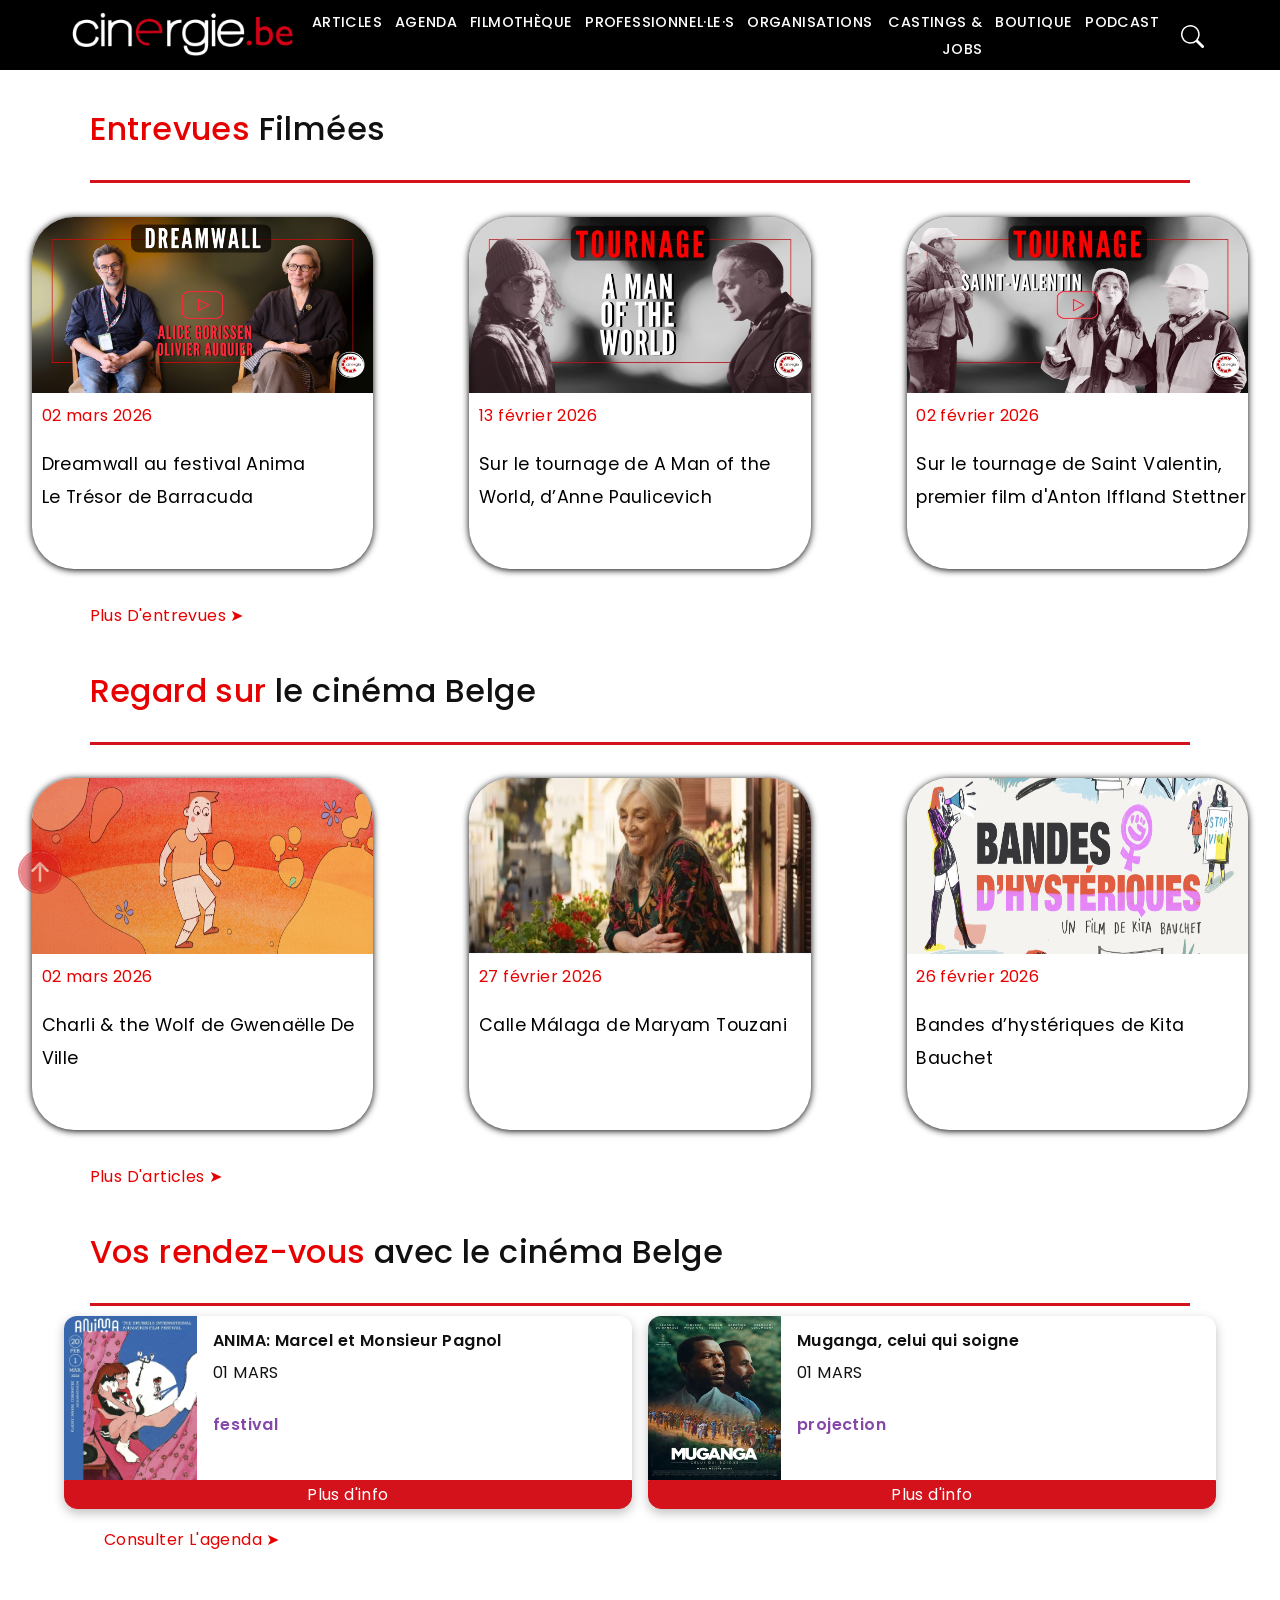
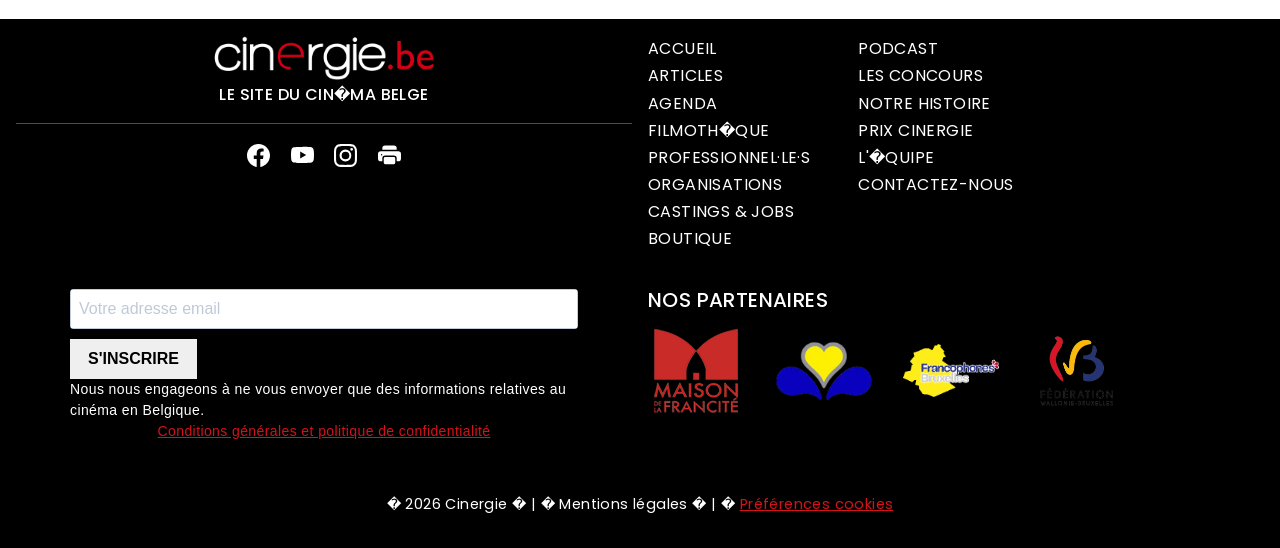
==== commit 1879dae1: "add homepage click anchors" ====
--- a/index.html
+++ b/index.html
@@ -460,7 +460,7 @@
                 <p class="homepage_title">
                     Dreamwall au festival Anima <br> Le Trésor de Barracuda
                 </p>
-                <p class="article_click">lire l'article &#10148;</p>
+                
             </a>
         </div>
         <div class="homepage_item">
@@ -468,7 +468,7 @@
                 <img class="homepage_img" src="./assets/images/homepage-manoftheworl-entrevue.png" alt="tournage man of the world" >
                 <p class="homepage_date">13 février 2026</p>
                 <p class="homepage_title">Sur le tournage de A Man of the World, d’Anne Paulicevich </p>
-                <p class="article_click">lire l'article &#10148;</p>
+                
             </a>
         </div>
         <div class="homepage_item">
@@ -478,12 +478,17 @@
                 <p class="homepage_title">
                     Sur le tournage de Saint Valentin, <br>premier film d'Anton Iffland Stettner
                 </p>
-                <p class="article_click">lire l'article &#10148;</p>
+                
             </a>
         </div>
     </div>
         
 </div>
+
+<a href="#">
+    <p class="homepage_click">plus d'entrevues &#10148;</p>
+    
+</a>
 
                 
 <div class="container_regard_cinema">
@@ -496,7 +501,7 @@
                 <p class="homepage_title">
                     Charli & the Wolf de Gwenaëlle De Ville
                 </p>
-                <p class="article_click">lire l'article &#10148;</p>
+                
             </a>
         </div>
         <div class="homepage_item">
@@ -504,7 +509,6 @@
                 <img class="homepage_img" src="./assets/images/homepage-regard-calle.png" alt="calle malaga" >
                 <p class="homepage_date">27 février 2026</p>
                 <p class="homepage_title">Calle Málaga de Maryam Touzani </p>
-                <p class="article_click">lire l'article &#10148;</p>
             </a>
         </div>
         <div class="homepage_item">
@@ -514,12 +518,17 @@
                 <p class="homepage_title">
                     Bandes d’hystériques de Kita Bauchet
                 </p>
-                <p class="article_click">lire l'article &#10148;</p>
+                
             </a>
         </div>
     </div>
         
 </div>
+
+<a href="#">
+    <p class="homepage_click">plus d'articles &#10148;</p>
+    
+</a>
 
 <h2 class="rendez_vous_cine"> <span class="vos_rendez_vous">Vos rendez-vous </span> avec le cinéma Belge </h2>
  
@@ -539,8 +548,8 @@
                  </div>
       </div>
  
-    <div class="calendar_grid1">
-        <div class="poster_text_rdv">
+        <div class="calendar_grid1">
+            <div class="poster_text_rdv">
                 <div class="grid1_img"><img height="164px"
                         width="133px" src="./assets/images/muganga.webp" alt="Muganga celui qui soigne"></div>
                 <div class="grid1_text">
@@ -553,6 +562,11 @@
                     <a href="/">Plus d'info</a>
             </div>
     </div>
+
+<a href="#">
+    <p class="homepage_click">consulter l'agenda &#10148;</p>
+    
+</a>
 
 
 
--- a/assets/css/lareponse.css
+++ b/assets/css/lareponse.css
@@ -2104,6 +2104,11 @@
   font-size: 1.1rem;
   align-items: center;
 }
+.homepage_click{
+  text-transform: capitalize;
+  margin-left: 7%;
+  color: #e70000;
+}
 
 /***** regard sur le cinema *****/
 /* sous-titre */
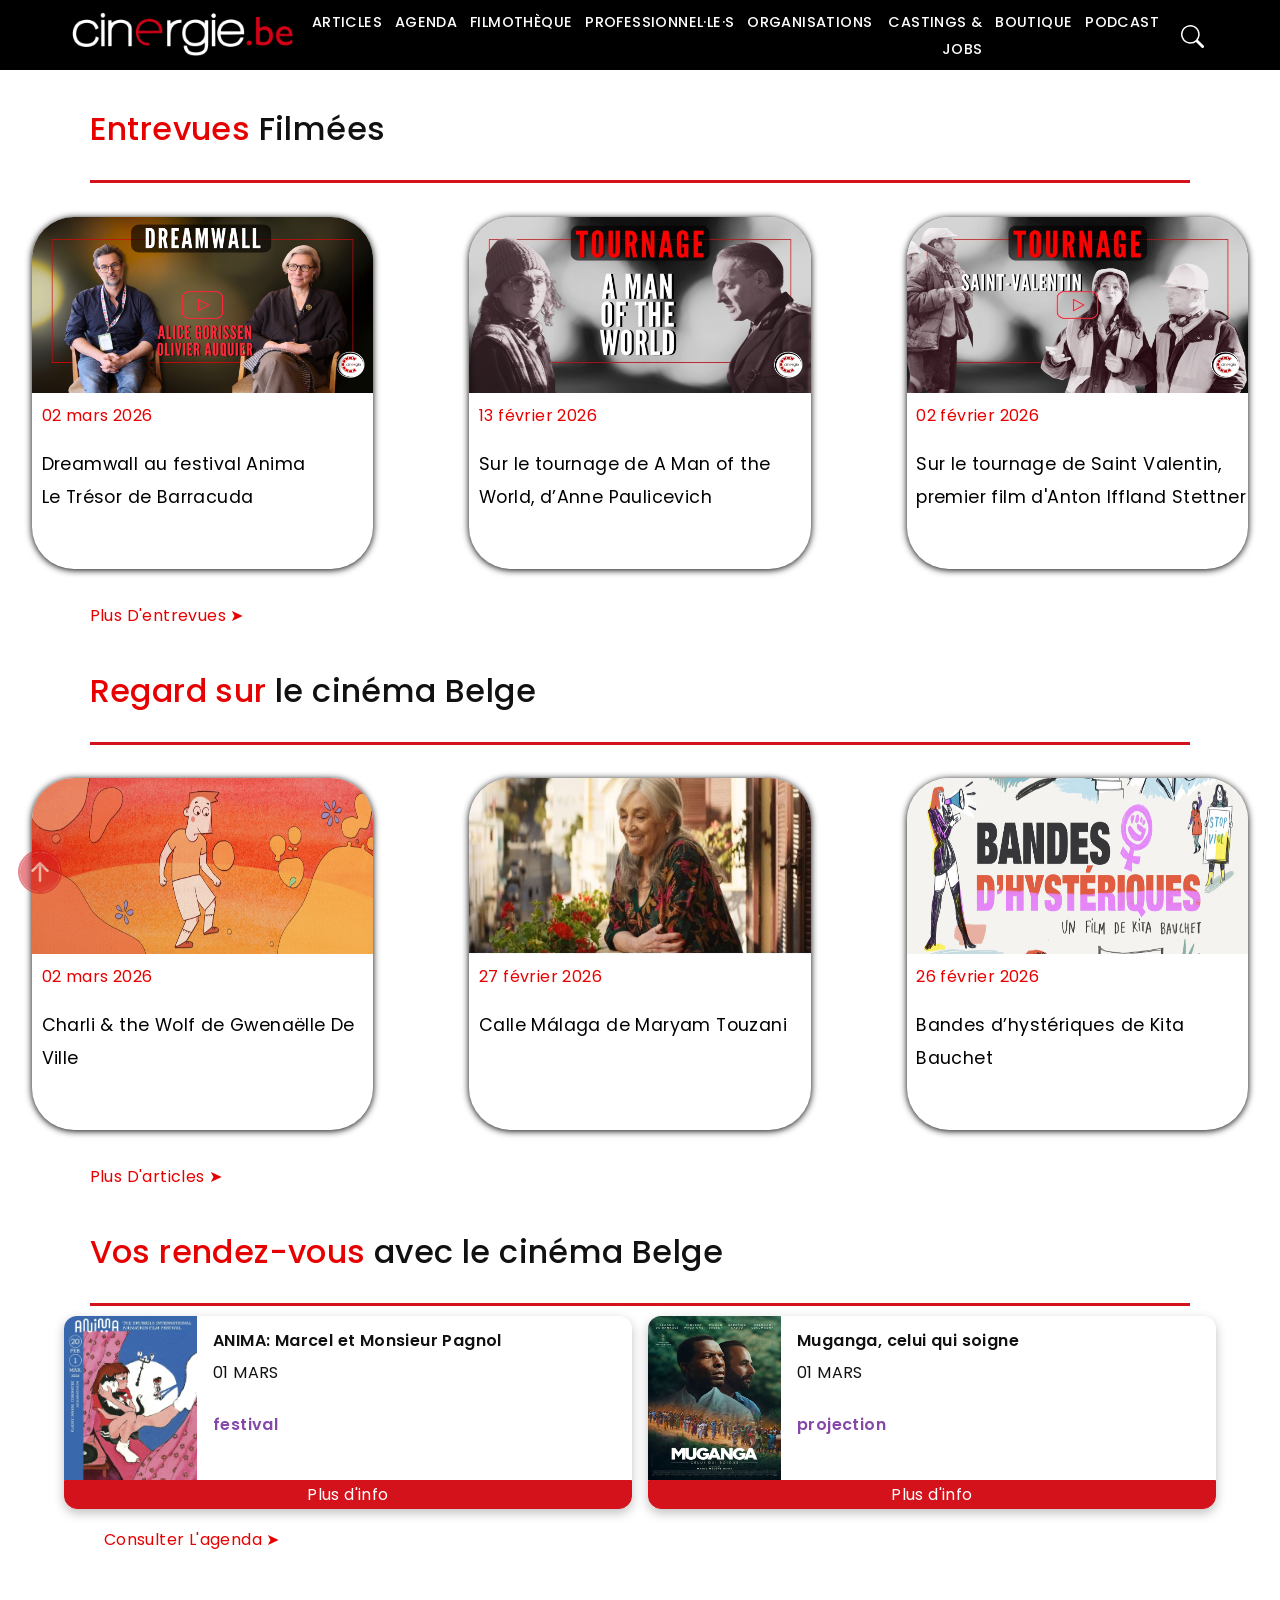
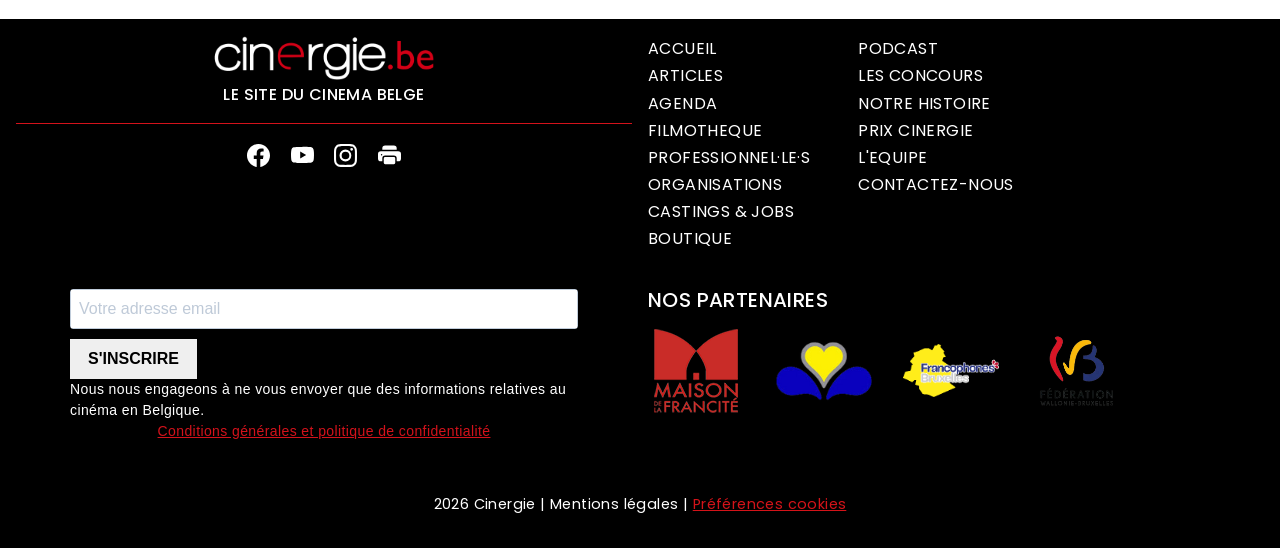
==== commit 4b9dd111: "correct the bug with the letter e on the footer and delete the java error message and cookies" ====
--- a/index.html
+++ b/index.html
@@ -589,7 +589,7 @@
             <img src="./assets/images/logo-cinergie.png" alt="Logo de Cinergie.be" class="logo" width="225" height="48">
         </a>
         <h6 class="text-uppercase">
-            Le site du cin�ma belge
+            Le site du cinema belge
         </h6>
 
         <hr>
@@ -614,7 +614,7 @@
             <li><a href="/">Accueil</a></li>
             <li><a href="/articles/">Articles</a></li>
             <li><a href="/agenda">Agenda</a></li>
-            <li><a href="/films/">Filmoth�que</a></li>
+            <li><a href="/films/">Filmotheque</a></li>
             <li><a href="/personnes/">Professionnel·le·s</a></li>
             <li><a href="/organisations/">Organisations</a></li>
             <li><a href="/annonces">Castings & Jobs</a></li>
@@ -626,7 +626,7 @@
             <li><a href="/concours">Les concours</a></li>
             <li><a href="./notre_histoire/index.html">Notre histoire</a></li>
             <li><a href="./prix/index.html" "="">Prix Cinergie</a></li>
-            <li><a href=" /a-propos/l-equipe" "="">L'�quipe</a></li>
+            <li><a href=" /a-propos/l-equipe" "="">L'equipe</a></li>
             <li><a href="/a-propos/contact" "="">Contactez-nous</a></li>
         </ul>
     </nav>
@@ -706,7 +706,7 @@
                     </section>
 
                     <section id="copyright">
-                        � 2026 Cinergie � | � <a href="/mentions-legales">Mentions légales</a> � | � <span class="text-primary cookie-preferences">Préférences cookies</span>
+                         2026 Cinergie  |  <a href="/mentions-legales">Mentions légales</a>  |  <span class="text-primary cookie-preferences">Préférences cookies</span>
                     </section>
 </footer>    <!-- Cookie Banner -->
 
--- a/assets/css/lareponse.css
+++ b/assets/css/lareponse.css
@@ -2217,6 +2217,12 @@
     grid-template-columns: 1fr;
   }
 }
+@media screen and (max-width: 450px) {
+  .grid_layout_rdv {
+    margin-left: 5%;
+    margin-right: 5%;
+  }
+}
 
 /******* Article *******/
 
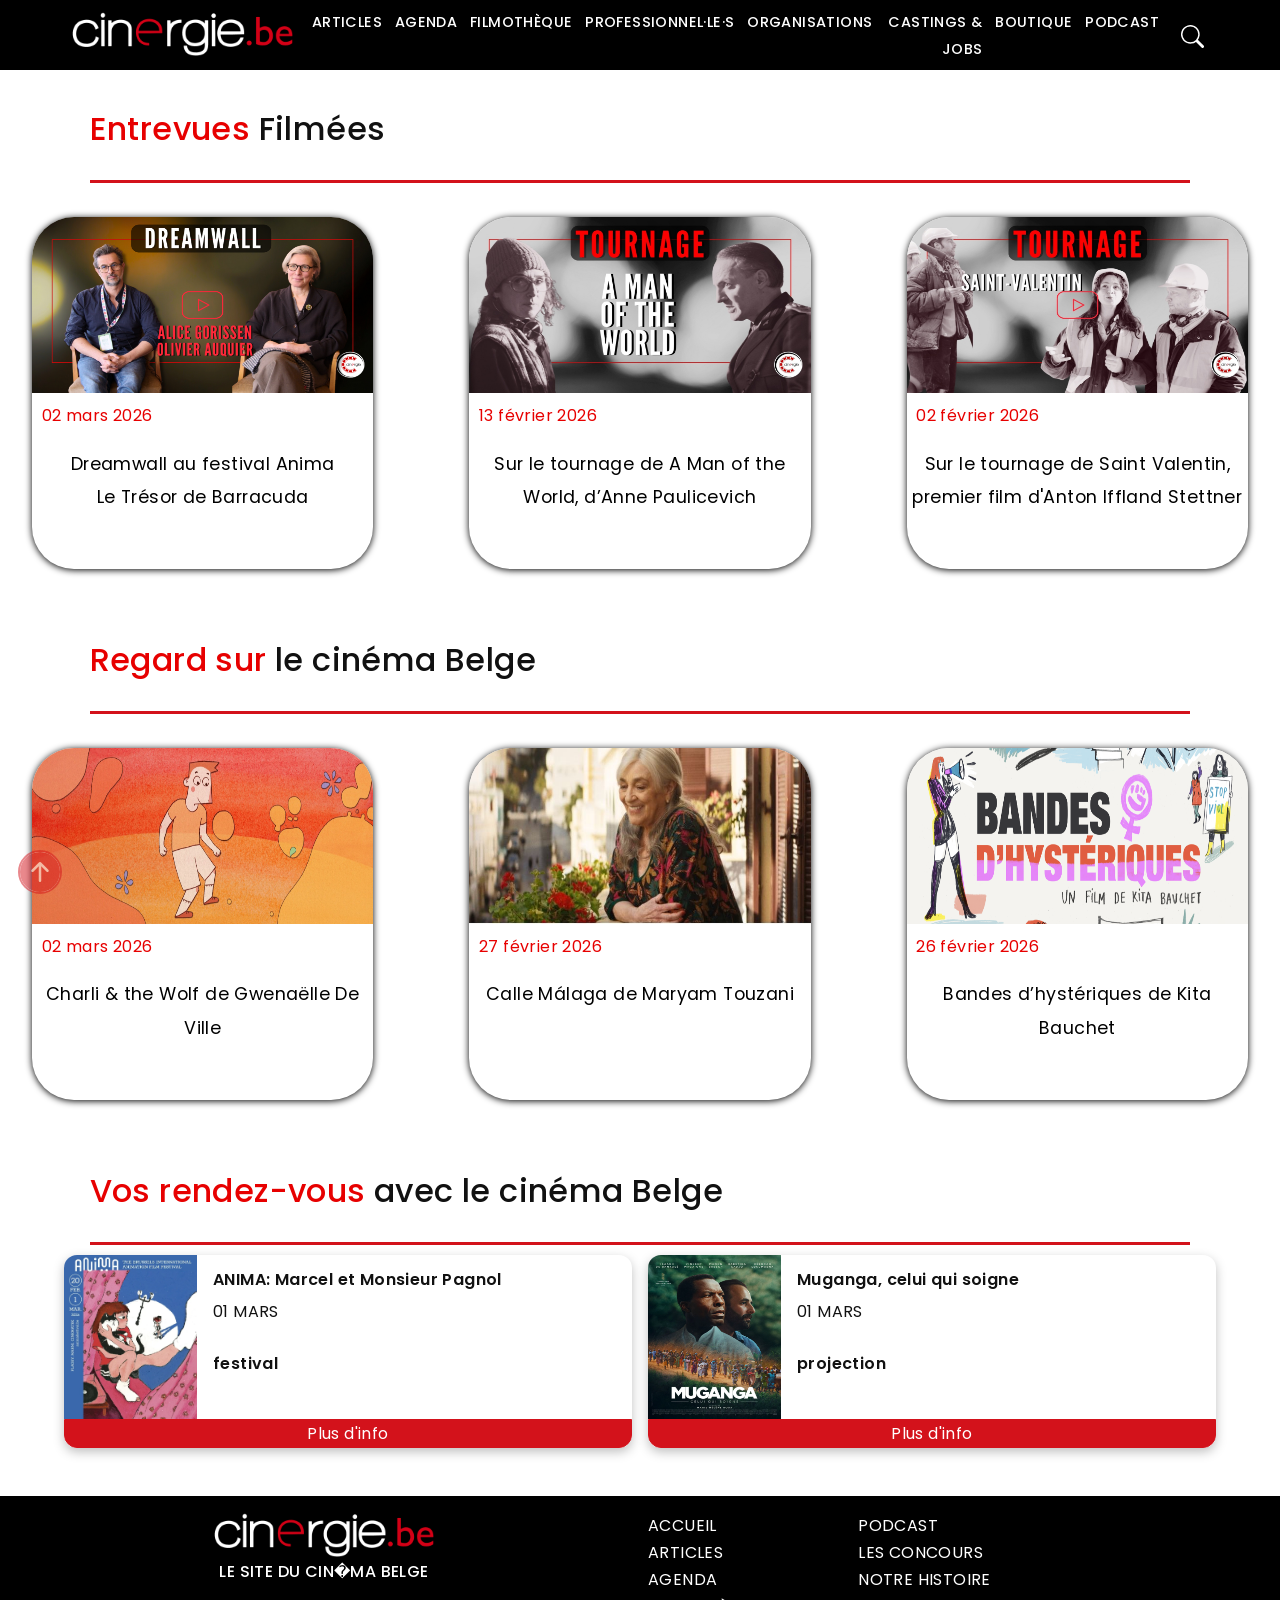
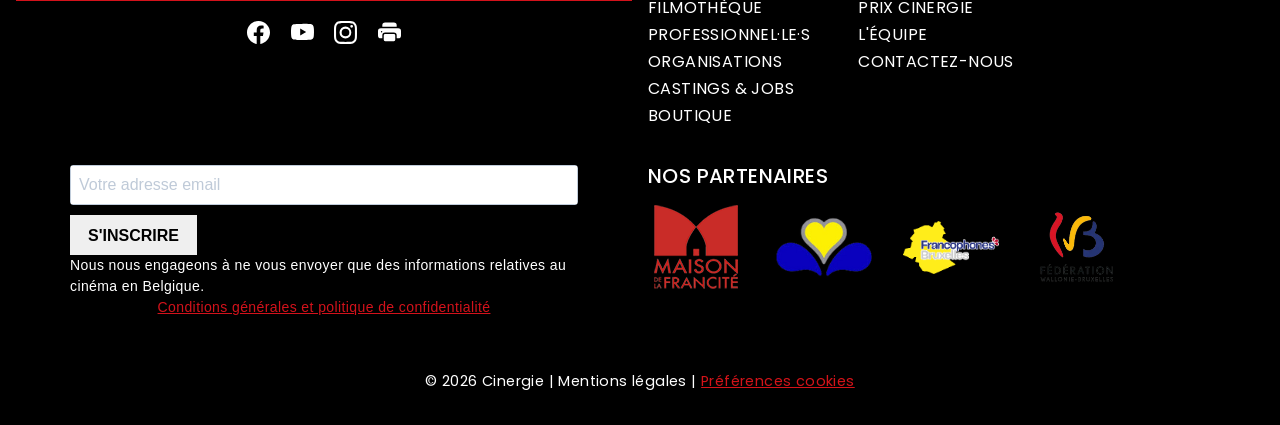
==== commit d3f94d10: "boutique page: -searchbar -filters -1 example item" ====
--- a/index.html
+++ b/index.html
@@ -460,7 +460,6 @@
                 <p class="homepage_title">
                     Dreamwall au festival Anima <br> Le Trésor de Barracuda
                 </p>
-                
             </a>
         </div>
         <div class="homepage_item">
@@ -468,7 +467,6 @@
                 <img class="homepage_img" src="./assets/images/homepage-manoftheworl-entrevue.png" alt="tournage man of the world" >
                 <p class="homepage_date">13 février 2026</p>
                 <p class="homepage_title">Sur le tournage de A Man of the World, d’Anne Paulicevich </p>
-                
             </a>
         </div>
         <div class="homepage_item">
@@ -478,17 +476,11 @@
                 <p class="homepage_title">
                     Sur le tournage de Saint Valentin, <br>premier film d'Anton Iffland Stettner
                 </p>
-                
             </a>
         </div>
     </div>
         
 </div>
-
-<a href="#">
-    <p class="homepage_click">plus d'entrevues &#10148;</p>
-    
-</a>
 
                 
 <div class="container_regard_cinema">
@@ -501,7 +493,6 @@
                 <p class="homepage_title">
                     Charli & the Wolf de Gwenaëlle De Ville
                 </p>
-                
             </a>
         </div>
         <div class="homepage_item">
@@ -518,17 +509,11 @@
                 <p class="homepage_title">
                     Bandes d’hystériques de Kita Bauchet
                 </p>
-                
             </a>
         </div>
     </div>
         
 </div>
-
-<a href="#">
-    <p class="homepage_click">plus d'articles &#10148;</p>
-    
-</a>
 
 <h2 class="rendez_vous_cine"> <span class="vos_rendez_vous">Vos rendez-vous </span> avec le cinéma Belge </h2>
  
@@ -548,8 +533,8 @@
                  </div>
       </div>
  
-        <div class="calendar_grid1">
-            <div class="poster_text_rdv">
+    <div class="calendar_grid1">
+        <div class="poster_text_rdv">
                 <div class="grid1_img"><img height="164px"
                         width="133px" src="./assets/images/muganga.webp" alt="Muganga celui qui soigne"></div>
                 <div class="grid1_text">
@@ -563,22 +548,10 @@
             </div>
     </div>
 
-<a href="#">
-    <p class="homepage_click">consulter l'agenda &#10148;</p>
-    
-</a>
-
-
-
-
-        
-
-
-
-
-
-
-<nav id="scroll-to-top">
+
+
+
+        <nav id="scroll-to-top">
             <a href="#top"><svg xmlns="http://www.w3.org/2000/svg" width="16" height="16" fill="currentColor" viewBox="0 0 16 16" class="bi "><title>arrow-up-circle</title><path d="M16 8A8 8 0 1 0 0 8a8 8 0 0 0 16 0m-7.5 3.5a.5.5 0 0 1-1 0V5.707L5.354 7.854a.5.5 0 1 1-.708-.708l3-3a.5.5 0 0 1 .708 0l3 3a.5.5 0 0 1-.708.708L8.5 5.707z"></path></svg></a>
         </nav>
     </main>
@@ -589,7 +562,7 @@
             <img src="./assets/images/logo-cinergie.png" alt="Logo de Cinergie.be" class="logo" width="225" height="48">
         </a>
         <h6 class="text-uppercase">
-            Le site du cinema belge
+            Le site du cin�ma belge
         </h6>
 
         <hr>
@@ -614,7 +587,7 @@
             <li><a href="/">Accueil</a></li>
             <li><a href="/articles/">Articles</a></li>
             <li><a href="/agenda">Agenda</a></li>
-            <li><a href="/films/">Filmotheque</a></li>
+            <li><a href="/films/">Filmothèque</a></li>
             <li><a href="/personnes/">Professionnel·le·s</a></li>
             <li><a href="/organisations/">Organisations</a></li>
             <li><a href="/annonces">Castings & Jobs</a></li>
@@ -626,7 +599,7 @@
             <li><a href="/concours">Les concours</a></li>
             <li><a href="./notre_histoire/index.html">Notre histoire</a></li>
             <li><a href="./prix/index.html" "="">Prix Cinergie</a></li>
-            <li><a href=" /a-propos/l-equipe" "="">L'equipe</a></li>
+            <li><a href=" /a-propos/l-equipe" "="">L'équipe</a></li>
             <li><a href="/a-propos/contact" "="">Contactez-nous</a></li>
         </ul>
     </nav>
@@ -706,7 +679,7 @@
                     </section>
 
                     <section id="copyright">
-                         2026 Cinergie  |  <a href="/mentions-legales">Mentions légales</a>  |  <span class="text-primary cookie-preferences">Préférences cookies</span>
+                        &copy; 2026 Cinergie  |  <a href="/mentions-legales">Mentions légales</a>  |  <span class="text-primary cookie-preferences">Préférences cookies</span>
                     </section>
 </footer>    <!-- Cookie Banner -->
 
--- a/assets/css/lareponse.css
+++ b/assets/css/lareponse.css
@@ -91,7 +91,7 @@
   --nh-body-lh: 1.6; /* line-height */
   --nh-item-space: 26px; /* espace entre items */
 }
-/* 
+/*
 [data-theme="dark"] {
     --primary: #D3121B;
 
@@ -275,7 +275,7 @@
 }
 
 body > main:not(#Home) {
-  padding: 1rem 0.5rem;
+  padding: 1rem 2rem;
   /* 50px = 3.125em */
 }
 
@@ -1500,14 +1500,19 @@
   color: var(--bs-primary);
 }
 
+.calendar_month_select > p:hover {
+  cursor: pointer;
+}
+
 .calendar_month_select > p {
   margin: 0;
 }
 
 .calendar_filter {
   display: flex;
-  justify-content: space-between;
+  justify-content: right;
   padding: 1rem 1.4rem;
+  gap: 1rem;
 }
 
 .calendar_filter1 {
@@ -1577,10 +1582,11 @@
 
 .grid_layout {
   display: grid;
-  grid-template-columns: repeat(4, 1fr);
+  grid-template-columns: repeat(3, 1fr);
   align-items: center;
   margin-top: 1rem;
   row-gap: 1rem;
+  column-gap: 1rem;
 }
 
 .grid_layout::after {
@@ -1595,11 +1601,12 @@
   box-shadow: 0px 4px 11px 0px rgb(0 0 0 / 25%);
   min-width: 337px;
   align-self: center;
-  transition: transform 0.3s linear;
+  transition: transform 0.2s linear;
 }
 
 .calendar_grid1:hover {
   transform: scale(1.02);
+  cursor: pointer;
 }
 
 .poster_text {
@@ -1637,8 +1644,19 @@
   margin: 0;
   height: 50%;
   align-items: center;
+  font-weight: bolder;
+}
+
+.projection_color {
   color: #8548a8;
-  font-weight: bolder;
+}
+
+.festival_color {
+  color: #4d86d2;
+}
+
+.sortie_color {
+  color: var(--bs-primary);
 }
 
 .grid1_info_btn {
@@ -1654,6 +1672,15 @@
 @media screen and (max-width: 760px) {
   .grid_layout {
     grid-template-columns: 1fr;
+  }
+  .calendar_grid1 {
+    grid-column: span 2;
+  }
+}
+
+@media screen and (max-width: 1200px) {
+  .grid_layout {
+    grid-template-columns: repeat(2, 1fr);
   }
 }
 
@@ -1791,6 +1818,147 @@
   }
 }
 
+/*****CSS Homepage*****/
+
+.entrevues_film {
+  margin-left: 7%;
+  margin-right: 7%;
+  margin-top: 2.188rem;
+}
+.entrevues_film::after {
+  content: "";
+  width: auto;
+  height: 3px;
+  background: var(--primary);
+  display: block;
+  transform: translateY(27px);
+  margin: 0 auto;
+}
+.entrevues {
+  color: #e70000;
+}
+.homepage_item {
+  border-radius: 42px;
+  box-shadow: 0px 1px 7px 0px black;
+  height: 22rem;
+  width: 22rem;
+  margin: 2rem;
+}
+.homepage_img {
+  height: 50%;
+  width: 100%;
+  border-radius: 42px 42px 0 0;
+}
+.homepage_date {
+  margin-left: 0.6rem;
+  margin-top: 0.5rem;
+  color: #e70000;
+}
+.homepage_title {
+  width: 100%;
+  color: #000;
+  text-align: center;
+  font-size: 1.1rem;
+  align-items: center;
+}
+.wrapper {
+  display: flex;
+  flex-direction: row;
+  justify-content: space-evenly;
+  gap: 2rem;
+}
+.regard_cinema {
+  margin-left: 7%;
+  margin-right: 7%;
+  margin-top: 2.188rem;
+}
+.regard_cinema::after {
+  content: "";
+  width: auto;
+  height: 3px;
+  background: var(--primary);
+  display: block;
+  transform: translateY(27px);
+  margin: 0 auto;
+}
+.regard {
+  color: #e70000;
+}
+
+@media screen and (max-width: 1250px) {
+  .wrapper {
+    width: 100%;
+    overflow-x: auto;
+    display: flex;
+    flex-direction: row;
+    justify-content: flex-start;
+    gap: 1rem;
+  }
+  .wrapper::-webkit-scrollbar {
+    height: 8px;
+  }
+  .wrapper::-webkit-scrollbar-track {
+    background: #f1f1f1;
+  }
+  .wrapper::-webkit-scrollbar-thumb {
+    background: #888;
+    border-radius: 4px;
+  }
+  .wrapper::-webkit-scrollbar-thumb:hover {
+    background: #555;
+  }
+  .wrapper .homepage_item {
+    flex-shrink: 0;
+    flex-grow: 0;
+    line-height: 110px;
+  }
+}
+
+.rendez_vous_cine {
+  margin-left: 7%;
+  margin-right: 7%;
+  margin-top: 2.188rem;
+}
+.rendez_vous_cine::after {
+  content: "";
+  width: auto;
+  height: 3px;
+  background: var(--primary);
+  display: block;
+  transform: translateY(27px);
+  margin: 0 auto;
+}
+
+.vos_rendez_vous {
+  color: #e70000;
+}
+.poster_text_rdv {
+  display: flex;
+  text-wrap: wrap;
+  padding-right: 1rem;
+}
+
+.grid1_btn_rdv {
+  width: 100%;
+  background-color: var(--bs-primary);
+  border: solid 1px black;
+  text-align: center;
+  border-radius: 0 0 13px 13px;
+  /* margin-top: 1rem; */
+  border-color: var(--bs-primary);
+}
+
+.grid_layout_rdv {
+  display: grid;
+  grid-template-columns: repeat(2, 1fr);
+  align-items: center;
+  margin-top: 1rem;
+  row-gap: 1rem;
+  gap: 1rem;
+  margin-left: 4rem;
+  margin-right: 4rem;
+}
+
 /* ===== NOTRE HISTOIRE (Figma) ===== */
 
 .nh-page {
@@ -1918,375 +2086,157 @@
   }
 }
 
-/* ===== NOTRE HISTOIRE (Figma) ===== */
-
-.nh-page {
-  background: #fff;
+/* CSS BOUTIQUE */
+
+/* TITLE */
+
+.boutique_title {
+  line-height: 2rem;
+  text-align: left;
+}
+
+.boutique_title_half {
+  color: var(--bs-primary);
+}
+
+/* SEARCHBAR */
+
+.boutique_search {
+  display: flex;
+  justify-content: center;
+  margin-left: auto;
+  margin-right: auto;
+  height: 2rem;
+  border: solid 1px black;
+  border-radius: 18px;
+  gap: 0.5rem;
+  max-width: 550px;
+}
+
+.searchbar {
+  border: none;
+  border-right: solid 1px red;
+  margin-top: 0.3rem;
+  margin-bottom: 0.3rem;
+  width: 80%;
+}
+
+.searchbar_loupe {
+  height: auto;
+}
+
+/* BOUTIQUE FILTERS */
+
+.boutique_lists {
+  display: flex;
+  margin: 2rem auto;
+  align-items: center;
+  width: 360px;
+  justify-content: space-between;
+}
+
+.boutique_lists_filter {
+  display: flex;
+  gap: 1rem;
+}
+
+.filter_dvd {
+  display: flex;
+  justify-content: center;
+  align-items: center;
+  background-color: var(--bs-primary);
+  color: white;
+  border: none;
+  border-radius: 4px;
+  height: 33px;
+  width: 89px;
+  font-weight: bold;
+}
+
+.filter_livres {
+  display: flex;
+  justify-content: center;
+  align-items: center;
+  background-color: white;
+  color: var(--bs-primary);
+  border: none;
+  border-radius: 4px;
+  border: solid 2px var(--bs-primary);
+  height: 33px;
+  width: 89px;
+  font-weight: bold;
+}
+
+.boutique_lists_shop {
+  display: flex;
+  justify-content: center;
+  align-items: center;
+  background-color: white;
+  color: var(--bs-primary);
+  border-radius: 8px;
+  border: solid 2px var(--bs-primary);
+  height: 33px;
+  width: 70px;
+  font-weight: bold;
+}
+
+/* BOUTIQUE ITEMS */
+
+.boutique_item {
+  display: flex;
+  flex-flow: column;
+  justify-content: center;
+  align-items: center;
+  margin: auto;
+  gap: 1rem;
   width: 100%;
-  max-width: 820px;
-  margin: 0 auto;
-  padding: 0 16px 40px;
-}
-
-.nh-title {
+}
+
+.boutique_item_img img {
+  object-fit: fill;
+}
+
+.boutique_item_details {
+  border-radius: 11px;
+  box-shadow: 0px 4px 11px 0px rgb(0 0 0 / 25%);
+  width: 100%;
+  max-width: 360px;
+  align-items: center;
+  padding-top: 1rem;
+}
+
+.boutique_item_details > p {
+  padding-left: 1rem;
   margin: 0;
-  text-transform: uppercase;
-  font-weight: 700;
-  letter-spacing: 0.5px;
-  font-size: 44px;
-  line-height: 1.05;
-}
-
-.nh-title-red {
-  color: var(--primary);
-}
-
-.nh-title-underline {
-  margin-top: 14px;
-  height: 3px;
-  width: 520px;
-  background: var(--primary);
-}
-
-.nh-timeline {
-  margin-top: 26px;
-}
-
-/* layout : bulle à gauche + texte à droite */
-.nh-item {
-  display: grid;
-  grid-template-columns: 150px 1fr;
-  gap: 22px;
-  align-items: start;
-  margin: 0 0 42px;
-}
-
-/* bulle année */
-.nh-year {
-  justify-self: center;
-  background: #fff;
-  border: 3px solid var(--primary);
-  border-radius: 999px;
-  padding: 10px 18px;
-  font-weight: 700;
-  font-size: 16px;
-  line-height: 1;
-  color: #111;
-}
-
-/* contenu */
-.nh-content {
-  max-width: 620px;
-}
-
-.nh-lead {
-  margin: 0 0 14px;
-  font-size: 18px;
-  line-height: 1.35;
-}
-
-.nh-text {
-  margin: 0;
-  font-size: 16px;
-  line-height: 1.85;
-}
-
-/*  petit losange rouge */
-.nh-diamond {
-  width: 14px;
-  height: 14px;
-  background: var(--primary);
-  display: inline-block;
-  transform: rotate(45deg);
-  margin-right: 10px;
-  position: relative;
-  top: 1px;
-}
-
-/* bouton top simple */
-#scroll-to-top {
-  position: fixed;
-  left: 18px;
-  bottom: 18px;
-  z-index: 9999;
-}
-
-#scroll-to-top a {
-  width: 44px;
+}
+
+.boutique_item_btn {
+  display: flex;
+  justify-content: center;
+  margin-top: 1rem;
+  margin-bottom: 1rem;
+  gap: 1rem;
+}
+
+.boutique_item_genre {
+  color: var(--bs-primary);
+}
+
+.boutique_item_name {
+  font-weight: bold;
+}
+
+.boutique_item_btn > button {
+  border: solid 2px var(--bs-primary);
+  border-radius: 11px;
+  background-color: white;
+  width: 132px;
   height: 44px;
-  border-radius: 999px;
-  border: 2px solid var(--primary);
-  color: var(--primary);
-  background: #fff;
-  display: flex;
-  align-items: center;
-  justify-content: center;
-  text-decoration: none;
-  font-weight: 900;
-  line-height: 1;
-}
-
-/* responsive */
-@media (max-width: 640px) {
-  .nh-title {
-    font-size: 36px;
-  }
-  .nh-title-underline {
-    width: 320px;
-  }
-
-  .nh-item {
-    grid-template-columns: 120px 1fr;
-    gap: 14px;
-  }
-
-  .nh-text {
-    line-height: 1.75;
-  }
-}
-
-
-/********CSS Homepage********/
- /***** entrevues filmées *****/
-       /* sous-titre */
-.entrevues_film {
-  margin-left: 7%;
-  margin-right: 7%;
-  margin-top: 2.188rem;
-}
-/* ligne rouge sous le sous-titre */
-.entrevues_film::after {
-  content: "";
-  width: auto;
-  height: 3px;
-  background: var(--primary);
-  display: block;
-  transform: translateY(27px);
-  margin: 0 auto;
-}
-
-.entrevues {
-  color: #E70000 ;
-}
-.wrapper {
-  display: flex;
-  flex-direction: row;
-  justify-content: space-evenly;
-  gap: 2rem;
-}
-/* les cards (entrevues et regards) */
-.homepage_item {
-  border-radius: 42px;
-  box-shadow: 0px 1px 7px 0px black;
-  height: 22rem;
-  width: 22rem;
-  margin: 2rem;
-  box-shadow: 0px 1px 7px 0px black;
-  
-}
-.homepage_img {
-  height: 50%;
-  width: 100%;
-  border-radius: 42px 42px 0 0;
-  
-}
-/* les dates (entrevues et regard */
-.homepage_date {
-  margin-left: 0.6rem;
-  margin-top: 0.5rem;
-  color: #e70000;
-}
-/* les textes (entrevues et regard */
-.homepage_title {
-  width: 100%;
-  color: #000;
-  margin-left: 0.6rem;
-  font-size: 1.1rem;
-  align-items: center;
-}
-.homepage_click{
-  text-transform: capitalize;
-  margin-left: 7%;
-  color: #e70000;
-}
-
-/***** regard sur le cinema *****/
-/* sous-titre */
-.regard_cinema {
-  margin-left: 7%;
-  margin-right: 7%;
-  margin-top: 2.188rem;
-}
-/* ligne rouge sous le sous-titre */
-.regard_cinema::after {
-  content: "";
-  width: auto;
-  height: 3px;
-  background: var(--primary);
-  display: block;
-  transform: translateY(27px);
-  margin: 0 auto;
-}
-.regard {
-  color: #E70000 ;
-}
-/**** le side scroll sur mobile ****/
-@media screen and (max-width: 1250px) {
-  .wrapper {
-    width: 100%;
-    overflow-x: auto;
-    display: flex;
-    flex-direction: row;
-    justify-content: flex-start;
-    gap: 1rem;
-    
-  }
-  .wrapper::-webkit-scrollbar {
-    height: 8px;
-  }
-  .wrapper::-webkit-scrollbar-track {
-    background: #f1f1f1;
-  }
-  .wrapper::-webkit-scrollbar-thumb {
-    background: #888;
-    border-radius: 4px;
-  }
-  .wrapper::-webkit-scrollbar-thumb:hover {
-    background: #555;
-  }
-  .wrapper .homepage_item {
-    flex-shrink: 0;
-    flex-grow: 0;
-    line-height: 110px;
-  }
-}
-
-
-/**** rendez-vous avec le cinema Belge ****/
-/* sous-titre */
-.rendez_vous_cine {
-  margin-left: 7%;
-  margin-right: 7%;
-  margin-top: 2.188rem;
-}
-/* ligne rouge sous le sous-titre */
-.rendez_vous_cine::after {
-  content: "";
-  width: auto;
-  height: 3px;
-  background: var(--primary);
-  display: block;
-  transform: translateY(27px);
-  margin: 0 auto;
-}
-
-.vos_rendez_vous {
-  color: #e70000;
-}
-
-/* les cards */
-.poster_text_rdv {
-  display: flex;
-  text-wrap: wrap;
-  padding-right: 1rem;
-}
-
-.grid1_btn_rdv {
-  width: 100%;
+  font-weight: bold;
+}
+
+.boutique_item_btn > button:hover {
+  cursor: pointer;
   background-color: var(--bs-primary);
-  border: solid 1px black;
-  text-align: center;
-  border-radius: 0 0 13px 13px;
-  /* margin-top: 1rem; */
-  border-color: var(--bs-primary);
-}
-
-.grid_layout_rdv {
-  display: grid;
-  grid-template-columns: repeat(2, 1fr);
-  align-items: center;
-  margin-top: 1rem;
-  row-gap: 1rem;
-  gap: 1rem;
-  margin-left: 4rem;
-  margin-right: 4rem;
-}
-/* les cards se mettent l'une au dessus de l'autre sur mobile */
-@media screen and (max-width: 760px) {
-  .grid_layout_rdv {
-    grid-template-columns: 1fr;
-  }
-}
-@media screen and (max-width: 450px) {
-  .grid_layout_rdv {
-    margin-left: 5%;
-    margin-right: 5%;
-  }
-}
-
-/******* Article *******/
-
-.article_img_container {
-  width: 100%;
-  margin-top: 2.5rem;
-  text-align: center;
-}
-
-.article_main_img {
-  border-radius: 7px;
-  width: 80%; 
-}
-.article_title{
-  margin-top: 1rem;
-}
-.span_article_title {
-  color: #e70000;
-}
-.article_svg_container{
-  display: flex;
-  gap: 0.5rem;
-}
-.article_svg {
-  display: flex;
-  align-items: center;
-  justify-content: center;
-  gap: 10px;
-}
-.p_svg {
-  margin: 0;
-  padding: 0;
-}
-
-.article_intro{
-  margin-top: 1.5rem;
-  margin-bottom: 2rem;
-}
-.dash {
-  color: #e70000;
-}
-
-
-
-.share_socials {
-  font-size: 0.9rem;
-}
-.content_title {
-  margin-top: 2rem;
-}
-.content_title::after {
-  content: "";
-  width: auto;
-  height: 3px;
-  background: var(--primary);
-  display: block;
-  transform: translateY(27px);
-  margin: 0 auto;
-}
-.article_click{
-  text-align: end;
-  margin-right: 0.6rem;
-  color: #e70000;
-}
-
-
-
+  color: white;
+}
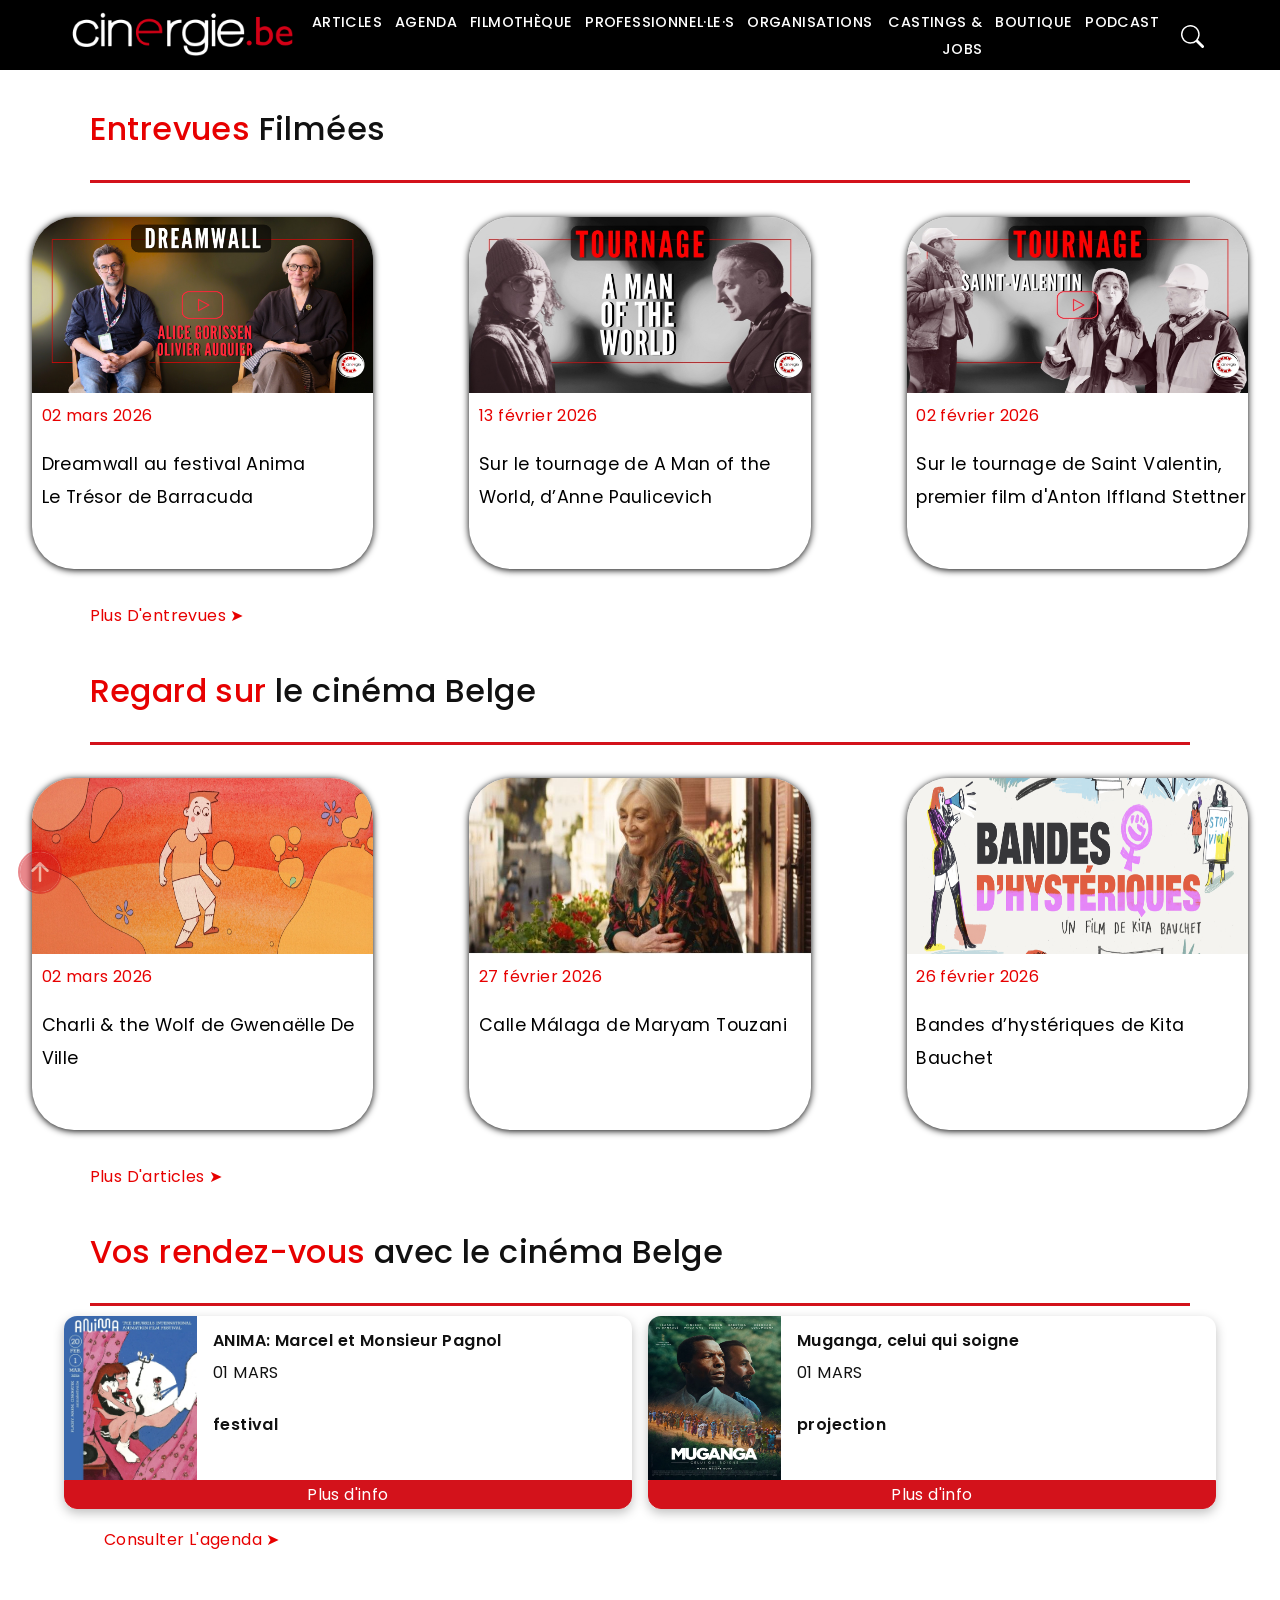
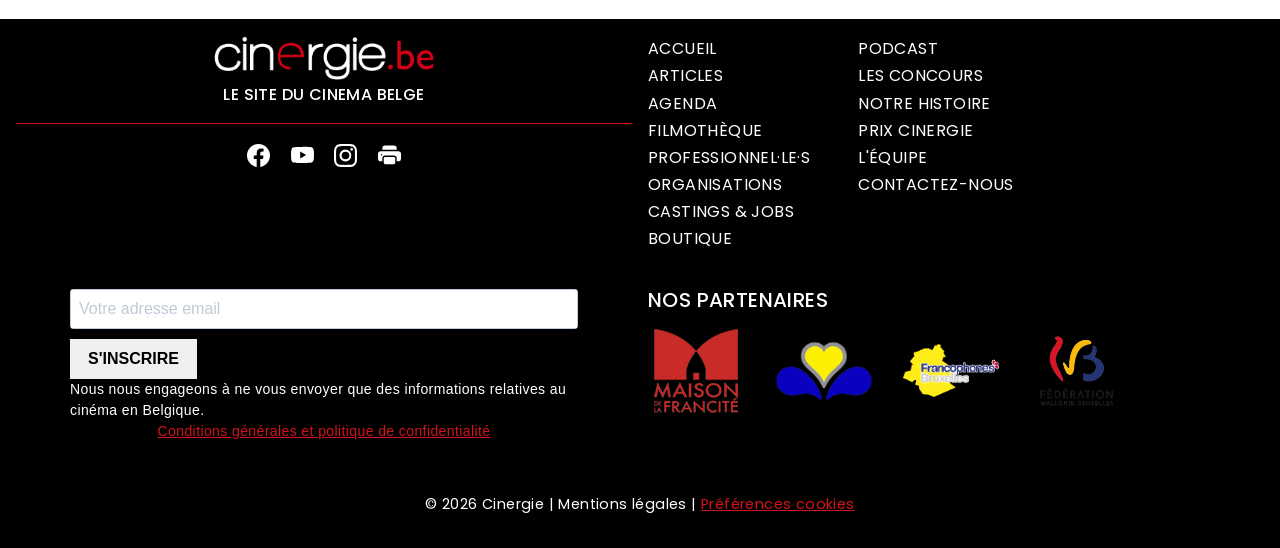
==== commit 266b1432: "Merge branch 'main' into maite" ====
--- a/index.html
+++ b/index.html
@@ -460,6 +460,7 @@
                 <p class="homepage_title">
                     Dreamwall au festival Anima <br> Le Trésor de Barracuda
                 </p>
+                
             </a>
         </div>
         <div class="homepage_item">
@@ -467,6 +468,7 @@
                 <img class="homepage_img" src="./assets/images/homepage-manoftheworl-entrevue.png" alt="tournage man of the world" >
                 <p class="homepage_date">13 février 2026</p>
                 <p class="homepage_title">Sur le tournage de A Man of the World, d’Anne Paulicevich </p>
+                
             </a>
         </div>
         <div class="homepage_item">
@@ -476,11 +478,17 @@
                 <p class="homepage_title">
                     Sur le tournage de Saint Valentin, <br>premier film d'Anton Iffland Stettner
                 </p>
+                
             </a>
         </div>
     </div>
         
 </div>
+
+<a href="#">
+    <p class="homepage_click">plus d'entrevues &#10148;</p>
+    
+</a>
 
                 
 <div class="container_regard_cinema">
@@ -493,6 +501,7 @@
                 <p class="homepage_title">
                     Charli & the Wolf de Gwenaëlle De Ville
                 </p>
+                
             </a>
         </div>
         <div class="homepage_item">
@@ -509,11 +518,17 @@
                 <p class="homepage_title">
                     Bandes d’hystériques de Kita Bauchet
                 </p>
+                
             </a>
         </div>
     </div>
         
 </div>
+
+<a href="#">
+    <p class="homepage_click">plus d'articles &#10148;</p>
+    
+</a>
 
 <h2 class="rendez_vous_cine"> <span class="vos_rendez_vous">Vos rendez-vous </span> avec le cinéma Belge </h2>
  
@@ -533,8 +548,8 @@
                  </div>
       </div>
  
-    <div class="calendar_grid1">
-        <div class="poster_text_rdv">
+        <div class="calendar_grid1">
+            <div class="poster_text_rdv">
                 <div class="grid1_img"><img height="164px"
                         width="133px" src="./assets/images/muganga.webp" alt="Muganga celui qui soigne"></div>
                 <div class="grid1_text">
@@ -548,10 +563,22 @@
             </div>
     </div>
 
-
-
-
-        <nav id="scroll-to-top">
+<a href="#">
+    <p class="homepage_click">consulter l'agenda &#10148;</p>
+    
+</a>
+
+
+
+
+        
+
+
+
+
+
+
+<nav id="scroll-to-top">
             <a href="#top"><svg xmlns="http://www.w3.org/2000/svg" width="16" height="16" fill="currentColor" viewBox="0 0 16 16" class="bi "><title>arrow-up-circle</title><path d="M16 8A8 8 0 1 0 0 8a8 8 0 0 0 16 0m-7.5 3.5a.5.5 0 0 1-1 0V5.707L5.354 7.854a.5.5 0 1 1-.708-.708l3-3a.5.5 0 0 1 .708 0l3 3a.5.5 0 0 1-.708.708L8.5 5.707z"></path></svg></a>
         </nav>
     </main>
@@ -562,7 +589,7 @@
             <img src="./assets/images/logo-cinergie.png" alt="Logo de Cinergie.be" class="logo" width="225" height="48">
         </a>
         <h6 class="text-uppercase">
-            Le site du cin�ma belge
+            Le site du cinema belge
         </h6>
 
         <hr>
--- a/assets/css/lareponse.css
+++ b/assets/css/lareponse.css
@@ -1510,9 +1510,8 @@
 
 .calendar_filter {
   display: flex;
-  justify-content: right;
+  justify-content: space-between;
   padding: 1rem 1.4rem;
-  gap: 1rem;
 }
 
 .calendar_filter1 {
@@ -1582,11 +1581,10 @@
 
 .grid_layout {
   display: grid;
-  grid-template-columns: repeat(3, 1fr);
+  grid-template-columns: repeat(4, 1fr);
   align-items: center;
   margin-top: 1rem;
   row-gap: 1rem;
-  column-gap: 1rem;
 }
 
 .grid_layout::after {
@@ -1672,15 +1670,6 @@
 @media screen and (max-width: 760px) {
   .grid_layout {
     grid-template-columns: 1fr;
-  }
-  .calendar_grid1 {
-    grid-column: span 2;
-  }
-}
-
-@media screen and (max-width: 1200px) {
-  .grid_layout {
-    grid-template-columns: repeat(2, 1fr);
   }
 }
 
@@ -1818,147 +1807,6 @@
   }
 }
 
-/*****CSS Homepage*****/
-
-.entrevues_film {
-  margin-left: 7%;
-  margin-right: 7%;
-  margin-top: 2.188rem;
-}
-.entrevues_film::after {
-  content: "";
-  width: auto;
-  height: 3px;
-  background: var(--primary);
-  display: block;
-  transform: translateY(27px);
-  margin: 0 auto;
-}
-.entrevues {
-  color: #e70000;
-}
-.homepage_item {
-  border-radius: 42px;
-  box-shadow: 0px 1px 7px 0px black;
-  height: 22rem;
-  width: 22rem;
-  margin: 2rem;
-}
-.homepage_img {
-  height: 50%;
-  width: 100%;
-  border-radius: 42px 42px 0 0;
-}
-.homepage_date {
-  margin-left: 0.6rem;
-  margin-top: 0.5rem;
-  color: #e70000;
-}
-.homepage_title {
-  width: 100%;
-  color: #000;
-  text-align: center;
-  font-size: 1.1rem;
-  align-items: center;
-}
-.wrapper {
-  display: flex;
-  flex-direction: row;
-  justify-content: space-evenly;
-  gap: 2rem;
-}
-.regard_cinema {
-  margin-left: 7%;
-  margin-right: 7%;
-  margin-top: 2.188rem;
-}
-.regard_cinema::after {
-  content: "";
-  width: auto;
-  height: 3px;
-  background: var(--primary);
-  display: block;
-  transform: translateY(27px);
-  margin: 0 auto;
-}
-.regard {
-  color: #e70000;
-}
-
-@media screen and (max-width: 1250px) {
-  .wrapper {
-    width: 100%;
-    overflow-x: auto;
-    display: flex;
-    flex-direction: row;
-    justify-content: flex-start;
-    gap: 1rem;
-  }
-  .wrapper::-webkit-scrollbar {
-    height: 8px;
-  }
-  .wrapper::-webkit-scrollbar-track {
-    background: #f1f1f1;
-  }
-  .wrapper::-webkit-scrollbar-thumb {
-    background: #888;
-    border-radius: 4px;
-  }
-  .wrapper::-webkit-scrollbar-thumb:hover {
-    background: #555;
-  }
-  .wrapper .homepage_item {
-    flex-shrink: 0;
-    flex-grow: 0;
-    line-height: 110px;
-  }
-}
-
-.rendez_vous_cine {
-  margin-left: 7%;
-  margin-right: 7%;
-  margin-top: 2.188rem;
-}
-.rendez_vous_cine::after {
-  content: "";
-  width: auto;
-  height: 3px;
-  background: var(--primary);
-  display: block;
-  transform: translateY(27px);
-  margin: 0 auto;
-}
-
-.vos_rendez_vous {
-  color: #e70000;
-}
-.poster_text_rdv {
-  display: flex;
-  text-wrap: wrap;
-  padding-right: 1rem;
-}
-
-.grid1_btn_rdv {
-  width: 100%;
-  background-color: var(--bs-primary);
-  border: solid 1px black;
-  text-align: center;
-  border-radius: 0 0 13px 13px;
-  /* margin-top: 1rem; */
-  border-color: var(--bs-primary);
-}
-
-.grid_layout_rdv {
-  display: grid;
-  grid-template-columns: repeat(2, 1fr);
-  align-items: center;
-  margin-top: 1rem;
-  row-gap: 1rem;
-  gap: 1rem;
-  margin-left: 4rem;
-  margin-right: 4rem;
-}
-
 /* ===== NOTRE HISTOIRE (Figma) ===== */
 
 .nh-page {
@@ -2086,6 +1934,383 @@
   }
 }
 
+/* ===== NOTRE HISTOIRE (Figma) ===== */
+
+.nh-page {
+  background: #fff;
+  width: 100%;
+  max-width: 820px;
+  margin: 0 auto;
+  padding: 0 16px 40px;
+}
+
+.nh-title {
+  margin: 0;
+  text-transform: uppercase;
+  font-weight: 700;
+  letter-spacing: 0.5px;
+  font-size: 44px;
+  line-height: 1.05;
+}
+
+.nh-title-red {
+  color: var(--primary);
+}
+
+.nh-title-underline {
+  margin-top: 14px;
+  height: 3px;
+  width: 520px;
+  background: var(--primary);
+}
+
+.nh-timeline {
+  margin-top: 26px;
+}
+
+/* layout : bulle à gauche + texte à droite */
+.nh-item {
+  display: grid;
+  grid-template-columns: 150px 1fr;
+  gap: 22px;
+  align-items: start;
+  margin: 0 0 42px;
+}
+
+/* bulle année */
+.nh-year {
+  justify-self: center;
+  background: #fff;
+  border: 3px solid var(--primary);
+  border-radius: 999px;
+  padding: 10px 18px;
+  font-weight: 700;
+  font-size: 16px;
+  line-height: 1;
+  color: #111;
+}
+
+/* contenu */
+.nh-content {
+  max-width: 620px;
+}
+
+.nh-lead {
+  margin: 0 0 14px;
+  font-size: 18px;
+  line-height: 1.35;
+}
+
+.nh-text {
+  margin: 0;
+  font-size: 16px;
+  line-height: 1.85;
+}
+
+/*  petit losange rouge */
+.nh-diamond {
+  width: 14px;
+  height: 14px;
+  background: var(--primary);
+  display: inline-block;
+  transform: rotate(45deg);
+  margin-right: 10px;
+  position: relative;
+  top: 1px;
+}
+
+/* bouton top simple */
+#scroll-to-top {
+  position: fixed;
+  left: 18px;
+  bottom: 18px;
+  z-index: 9999;
+}
+
+#scroll-to-top a {
+  width: 44px;
+  height: 44px;
+  border-radius: 999px;
+  border: 2px solid var(--primary);
+  color: var(--primary);
+  background: #fff;
+  display: flex;
+  align-items: center;
+  justify-content: center;
+  text-decoration: none;
+  font-weight: 900;
+  line-height: 1;
+}
+
+/* responsive */
+@media (max-width: 640px) {
+  .nh-title {
+    font-size: 36px;
+  }
+  .nh-title-underline {
+    width: 320px;
+  }
+
+  .nh-item {
+    grid-template-columns: 120px 1fr;
+    gap: 14px;
+  }
+
+  .nh-text {
+    line-height: 1.75;
+  }
+}
+
+
+/********CSS Homepage********/
+ /***** entrevues filmées *****/
+       /* sous-titre */
+.entrevues_film {
+  margin-left: 7%;
+  margin-right: 7%;
+  margin-top: 2.188rem;
+}
+/* ligne rouge sous le sous-titre */
+.entrevues_film::after {
+  content: "";
+  width: auto;
+  height: 3px;
+  background: var(--primary);
+  display: block;
+  transform: translateY(27px);
+  margin: 0 auto;
+}
+
+.entrevues {
+  color: #E70000 ;
+}
+.wrapper {
+  display: flex;
+  flex-direction: row;
+  justify-content: space-evenly;
+  gap: 2rem;
+}
+/* les cards (entrevues et regards) */
+.homepage_item {
+  border-radius: 42px;
+  box-shadow: 0px 1px 7px 0px black;
+  height: 22rem;
+  width: 22rem;
+  margin: 2rem;
+  box-shadow: 0px 1px 7px 0px black;
+  
+}
+.homepage_img {
+  height: 50%;
+  width: 100%;
+  border-radius: 42px 42px 0 0;
+  
+}
+/* les dates (entrevues et regard */
+.homepage_date {
+  margin-left: 0.6rem;
+  margin-top: 0.5rem;
+  color: #e70000;
+}
+/* les textes (entrevues et regard */
+.homepage_title {
+  width: 100%;
+  color: #000;
+  margin-left: 0.6rem;
+  font-size: 1.1rem;
+  align-items: center;
+}
+.homepage_click{
+  text-transform: capitalize;
+  margin-left: 7%;
+  color: #e70000;
+}
+
+/***** regard sur le cinema *****/
+/* sous-titre */
+.regard_cinema {
+  margin-left: 7%;
+  margin-right: 7%;
+  margin-top: 2.188rem;
+}
+/* ligne rouge sous le sous-titre */
+.regard_cinema::after {
+  content: "";
+  width: auto;
+  height: 3px;
+  background: var(--primary);
+  display: block;
+  transform: translateY(27px);
+  margin: 0 auto;
+}
+.regard {
+  color: #E70000 ;
+}
+/**** le side scroll sur mobile ****/
+@media screen and (max-width: 1250px) {
+  .wrapper {
+    width: 100%;
+    overflow-x: auto;
+    display: flex;
+    flex-direction: row;
+    justify-content: flex-start;
+    gap: 1rem;
+    
+  }
+  .wrapper::-webkit-scrollbar {
+    height: 8px;
+  }
+  .wrapper::-webkit-scrollbar-track {
+    background: #f1f1f1;
+  }
+  .wrapper::-webkit-scrollbar-thumb {
+    background: #888;
+    border-radius: 4px;
+  }
+  .wrapper::-webkit-scrollbar-thumb:hover {
+    background: #555;
+  }
+  .wrapper .homepage_item {
+    flex-shrink: 0;
+    flex-grow: 0;
+    line-height: 110px;
+  }
+}
+
+
+/**** rendez-vous avec le cinema Belge ****/
+/* sous-titre */
+.rendez_vous_cine {
+  margin-left: 7%;
+  margin-right: 7%;
+  margin-top: 2.188rem;
+}
+/* ligne rouge sous le sous-titre */
+.rendez_vous_cine::after {
+  content: "";
+  width: auto;
+  height: 3px;
+  background: var(--primary);
+  display: block;
+  transform: translateY(27px);
+  margin: 0 auto;
+}
+
+.vos_rendez_vous {
+  color: #e70000;
+}
+
+/* les cards */
+.poster_text_rdv {
+  display: flex;
+  text-wrap: wrap;
+  padding-right: 1rem;
+}
+
+.grid1_btn_rdv {
+  width: 100%;
+  background-color: var(--bs-primary);
+  border: solid 1px black;
+  text-align: center;
+  border-radius: 0 0 13px 13px;
+  /* margin-top: 1rem; */
+  border-color: var(--bs-primary);
+}
+
+.grid_layout_rdv {
+  display: grid;
+  grid-template-columns: repeat(2, 1fr);
+  align-items: center;
+  margin-top: 1rem;
+  row-gap: 1rem;
+  gap: 1rem;
+  margin-left: 4rem;
+  margin-right: 4rem;
+}
+/* les cards se mettent l'une au dessus de l'autre sur mobile */
+@media screen and (max-width: 760px) {
+  .grid_layout_rdv {
+    grid-template-columns: 1fr;
+  }
+}
+@media screen and (max-width: 450px) {
+  .grid_layout_rdv {
+    margin-left: 5%;
+    margin-right: 5%;
+  }
+}
+
+/******* Article *******/
+
+.article_img_container {
+  width: 100%;
+  margin-top: 2.5rem;
+  text-align: center;
+}
+
+.article_main_img {
+  border-radius: 7px;
+  width: 80%; 
+}
+.article_title{
+  margin-top: 1rem;
+}
+.span_article_title {
+  color: #e70000;
+}
+.article_svg_container{
+  display: flex;
+  gap: 0.5rem;
+}
+.article_svg {
+  display: flex;
+  align-items: center;
+  justify-content: center;
+  gap: 10px;
+}
+.p_svg {
+  margin: 0;
+  padding: 0;
+}
+
+.article_intro{
+  margin-top: 1.5rem;
+  margin-bottom: 2rem;
+}
+.dash {
+  color: #e70000;
+}
+
+
+
+.share_socials {
+  font-size: 0.9rem;
+}
+.content_title {
+  margin-top: 2rem;
+}
+.content_title::after {
+  content: "";
+  width: auto;
+  height: 3px;
+  background: var(--primary);
+  display: block;
+  transform: translateY(27px);
+  margin: 0 auto;
+}
+.article_click{
+  text-align: end;
+  margin-right: 0.6rem;
+  color: #e70000;
+}
+
+
+
+  .nh-text {
+    line-height: 1.75;
+  }
+}
+
 /* CSS BOUTIQUE */
 
 /* TITLE */
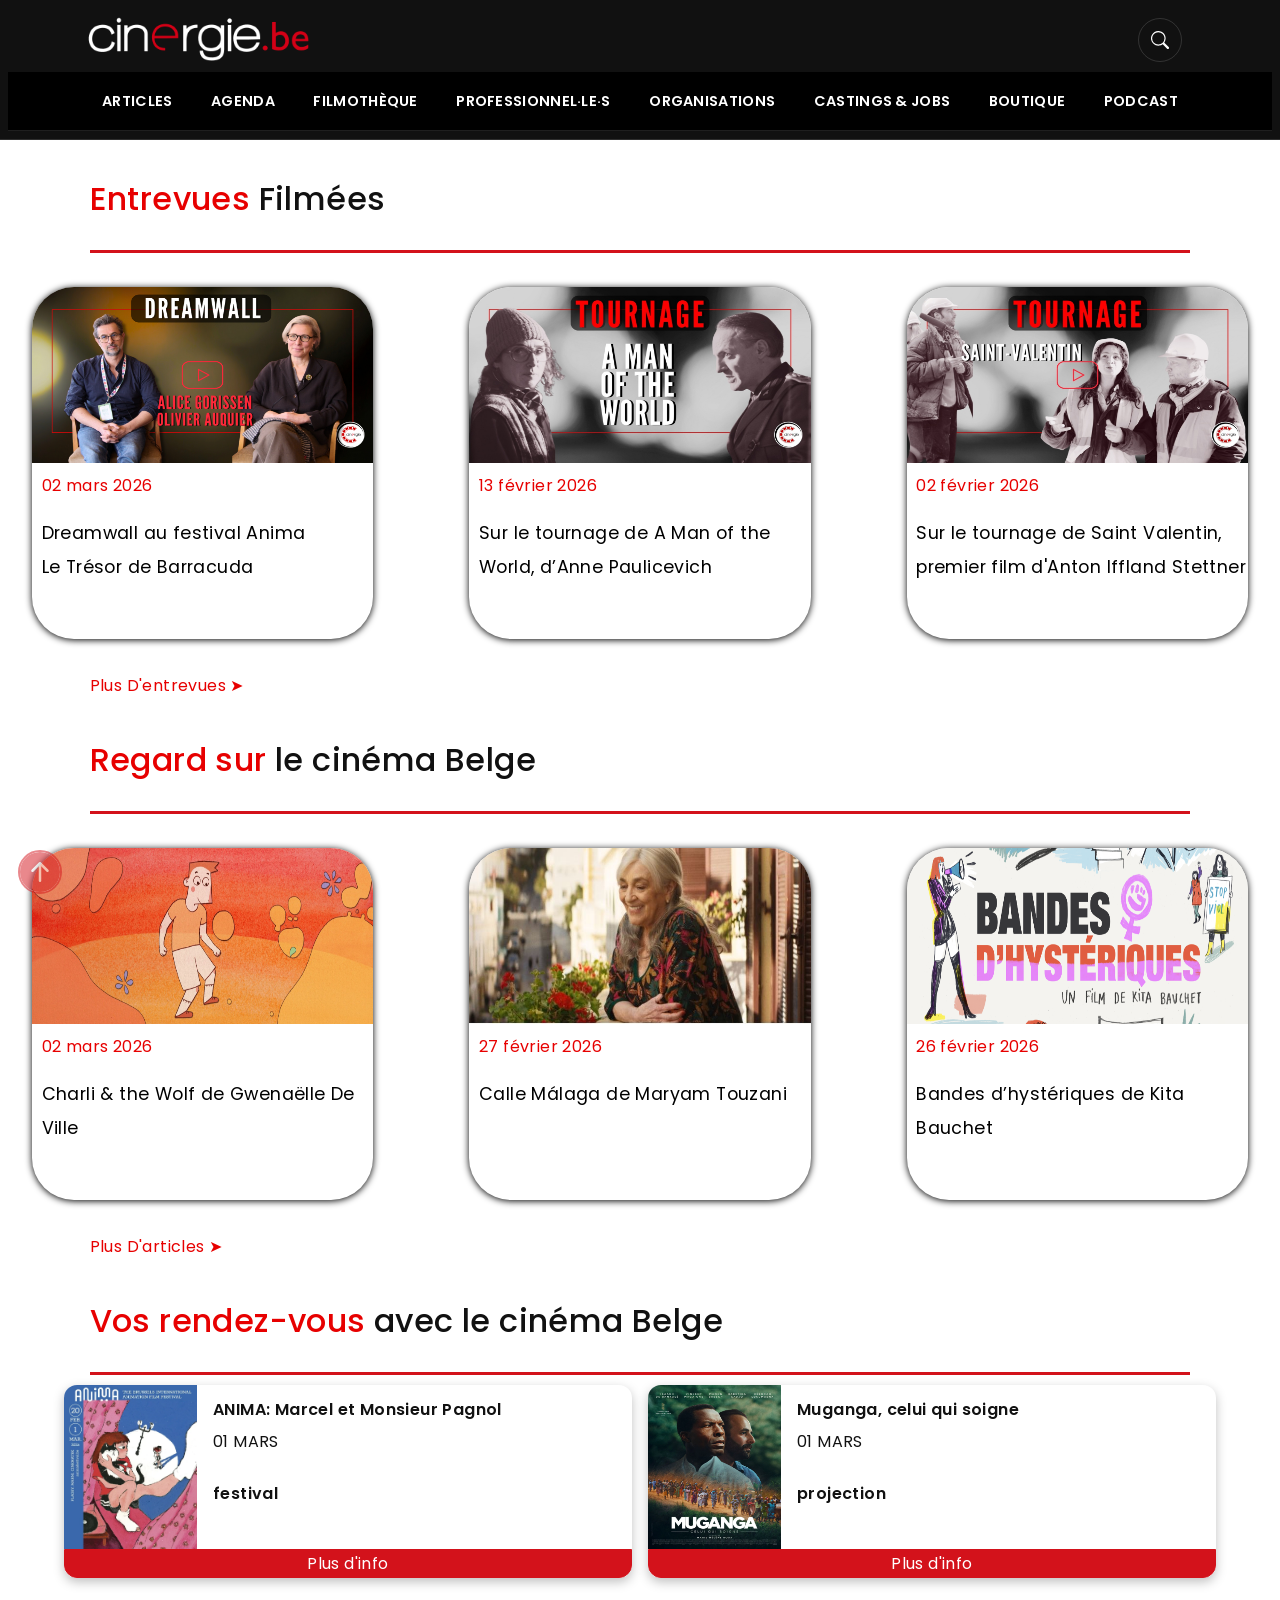
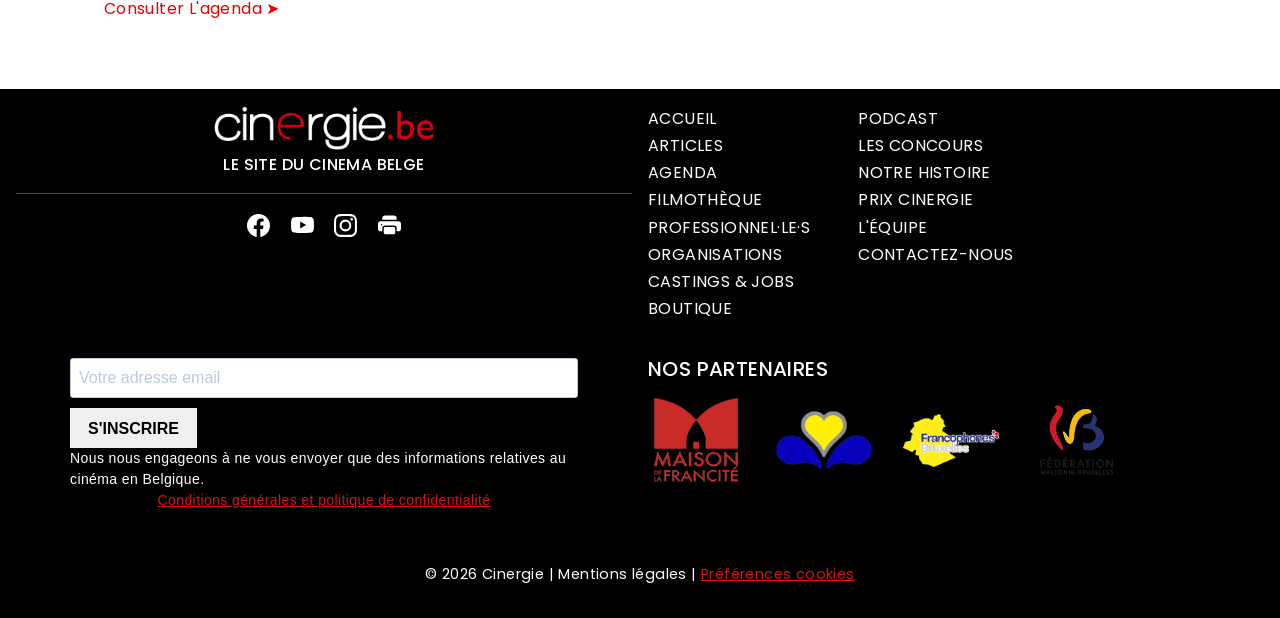
==== commit aee02112: "burger menu fix" ====
--- a/index.html
+++ b/index.html
@@ -244,6 +244,8 @@
     <link rel="stylesheet" href="./assets//css/job.css"><!-- jobs css -->
 </head>
 
+
+
 <body data-bs-spy="scroll">
     <form id="search-bar" action="/recherche/">
     <div class="fixed-layout">
@@ -252,24 +254,104 @@
             <svg xmlns="http://www.w3.org/2000/svg" width="16" height="16" fill="currentColor" viewBox="0 0 16 16" class="bi "><title>search</title><path d="M11.742 10.344a6.5 6.5 0 1 0-1.397 1.398h-.001q.044.06.098.115l3.85 3.85a1 1 0 0 0 1.415-1.414l-3.85-3.85a1 1 0 0 0-.115-.1zM12 6.5a5.5 5.5 0 1 1-11 0 5.5 5.5 0 0 1 11 0"></path></svg>        </button>
     </div>
 </form>
-<header>
-    <div class="fixed-layout no-break">
-        <a href="/" title="CINERGIE">
-            <img src="./assets/images/logo-cinergie.png" alt="Logo de Cinergie.be" class="logo" width="225" height="48">
-        </a>
-
-        <nav id="primary-navigation" role="navigation">
-            <ul> <li><a class="" href="./article/index.html">Articles</a></li><li><a class="" href="./calendar/index.html">Agenda</a></li><li><a class="" href="/films/">Filmothèque</a></li><li><a class="" href="/personnes/">Professionnel·le·s</a></li><li><a class="" href="/organisations/">Organisations</a></li><li><a class="" href="/annonces">Castings & Jobs</a></li><li><a class="" href="./boutique/index.html">Boutique</a></li><li><a class="" href="/podcast">Podcast</a></li>            </ul>
-        </nav>
-
-        <div class="nav-controls">
-            <button class="toggler" type="button" aria-controls="search-bar" aria-expanded="false" aria-label="Toggle navigation">
-                <svg xmlns="http://www.w3.org/2000/svg" width="16" height="16" fill="currentColor" viewBox="0 0 16 16" class="bi "><title>search</title><path d="M11.742 10.344a6.5 6.5 0 1 0-1.397 1.398h-.001q.044.06.098.115l3.85 3.85a1 1 0 0 0 1.415-1.414l-3.85-3.85a1 1 0 0 0-.115-.1zM12 6.5a5.5 5.5 0 1 1-11 0 5.5 5.5 0 0 1 11 0"></path></svg>            </button>
-
-            <button class="toggler" type="button" aria-controls="primary-navigation" aria-expanded="false" aria-label="Toggle navigation">
-                <svg xmlns="http://www.w3.org/2000/svg" width="16" height="16" fill="currentColor" viewBox="0 0 16 16" class="bi "><title>filter-right</title><path d="M14 10.5a.5.5 0 0 0-.5-.5h-3a.5.5 0 0 0 0 1h3a.5.5 0 0 0 .5-.5m0-3a.5.5 0 0 0-.5-.5h-7a.5.5 0 0 0 0 1h7a.5.5 0 0 0 .5-.5m0-3a.5.5 0 0 0-.5-.5h-11a.5.5 0 0 0 0 1h11a.5.5 0 0 0 .5-.5"></path></svg>            </button>
-        </div>
-    </div>
+
+<header class="c-header">
+<div class="fixed-layout c-header__bar no-break">
+<!-- Logo -->
+<a class="c-brand" href="./assets/images/logo-cinergie.png" title="CINERGIE" aria-label="Retour à l’accueil">
+<img
+
+         src="./assets/images/logo-cinergie.png"
+
+         alt="Logo de Cinergie.be"
+
+         class="c-brand__logo"
+
+         width="225"
+
+         height="48"
+
+       />
+</a>
+ 
+    <!-- Boutons -->
+<div class="c-controls">
+<!-- Search toggle -->
+<button
+
+         class="c-btn c-btn--icon"
+
+         type="button"
+
+         aria-controls="search-bar"
+
+         aria-expanded="false"
+
+         data-toggle="panel"
+
+         title="Rechercher"
+>
+<span class="visually-hidden">Ouvrir la recherche</span>
+<svg xmlns="http://www.w3.org/2000/svg" viewBox="0 0 16 16" aria-hidden="true">
+<path
+
+             d="M11.742 10.344a6.5 6.5 0 1 0-1.397 1.398h-.001q.044.06.098.115l3.85 3.85a1 1 0 0 0 1.415-1.414l-3.85-3.85a1 1 0 0 0-.115-.1zM12 6.5a5.5 5.5 0 1 1-11 0 5.5 5.5 0 0 1 11 0"
+
+           />
+</svg>
+</button>
+ 
+      <!-- Burger -->
+<button
+
+         class="c-btn c-btn--burger"
+
+         type="button"
+
+         aria-controls="primary-navigation"
+
+         aria-expanded="false"
+
+         data-toggle="menu"
+
+         title="Menu"
+>
+<span class="visually-hidden">Ouvrir le menu</span>
+<span class="c-burger" aria-hidden="true"></span>
+</button>
+</div>
+</div>
+ 
+  <!-- SEARCH BAR (panel déroulant) -->
+<section id="search-bar" class="c-panel" hidden>
+<div class="fixed-layout c-panel__inner">
+<form class="c-search" role="search" action="/search" method="get">
+<label class="visually-hidden" for="q">Rechercher</label>
+<input id="q" name="q" type="search" placeholder="Rechercher…" />
+<button type="submit">OK</button>
+</form>
+</div>
+</section>
+ 
+  <!-- MENU (panel déroulant) -->
+<nav id="primary-navigation" class="c-menu" aria-label="Navigation principale" hidden>
+<div class="fixed-layout c-menu__inner">
+<ul class="c-menu__list">
+<li><a href="./article/index.html">Articles</a></li>
+<li><a href="./calendar/index.html">Agenda</a></li>
+<li><a href="/films/">Filmothèque</a></li>
+<li><a href="/personnes/">Professionnel·le·s</a></li>
+<li><a href="/organisations/">Organisations</a></li>
+<li><a href="/annonces">Castings & Jobs</a></li>
+<li><a href="./boutique/index.html">Boutique</a></li>
+<li><a href="/podcast">Podcast</a></li>
+</ul>
+</div>
+</nav>
+ 
+  <!-- Backdrop -->
+
+
 </header>
 
 
@@ -754,4 +836,148 @@
             });
 </script>
 
-</body></html>+<script>
+
+   document.addEventListener("DOMContentLoaded", () => {
+
+     const root = document.documentElement;
+
+     const backdrop = document.querySelector(".c-backdrop");
+
+     const buttons = document.querySelectorAll("[data-toggle][aria-controls]");
+ 
+    function setOpen(btn, open) {
+
+       const id = btn.getAttribute("aria-controls");
+
+       const panel = document.getElementById(id);
+
+       if (!panel) return;
+ 
+      btn.setAttribute("aria-expanded", String(open));
+ 
+      if (open) {
+
+         panel.hidden = false;
+
+         requestAnimationFrame(() => panel.classList.add("is-open"));
+
+         backdrop.hidden = false;
+
+         root.classList.add("no-scroll");
+ 
+        if (id === "search-bar") {
+
+           const input = panel.querySelector("input");
+
+           if (input) input.focus();
+
+         }
+
+       } else {
+
+         panel.classList.remove("is-open");
+
+         // attend la fin de transition pour éviter “flash”
+
+         window.setTimeout(() => {
+
+           panel.hidden = true;
+
+         }, 180);
+
+       }
+
+     }
+ 
+    function closeAll() {
+
+       buttons.forEach((b) => setOpen(b, false));
+
+       backdrop.hidden = true;
+
+       root.classList.remove("no-scroll");
+
+     }
+ 
+    buttons.forEach((btn) => {
+
+       btn.addEventListener("click", (e) => {
+
+         e.preventDefault();
+ 
+        const isOpen = btn.getAttribute("aria-expanded") === "true";
+ 
+        // ferme les autres
+
+         buttons.forEach((other) => {
+
+           if (other !== btn) setOpen(other, false);
+
+         });
+ 
+        // toggle celui-ci
+
+         setOpen(btn, !isOpen);
+ 
+        // si on vient de fermer et plus rien n’est ouvert:
+
+         const anyOpen = Array.from(buttons).some(
+
+           (b) => b.getAttribute("aria-expanded") === "true"
+
+         );
+
+         if (!anyOpen) {
+
+           backdrop.hidden = true;
+
+           root.classList.remove("no-scroll");
+
+         }
+
+       });
+
+     });
+ 
+    // fermer au clic backdrop + ESC
+
+     backdrop.addEventListener("click", closeAll);
+
+     document.addEventListener("keydown", (e) => {
+
+       if (e.key === "Escape") closeAll();
+
+     });
+ 
+    // Desktop reset
+
+     window.addEventListener("resize", () => {
+
+       if (window.innerWidth >= 1200) closeAll();
+
+     });
+ 
+    // Fermer quand on clique un lien du menu (mobile)
+
+     const nav = document.getElementById("primary-navigation");
+
+     if (nav) {
+
+       nav.addEventListener("click", (e) => {
+
+         const link = e.target.closest("a");
+
+         if (!link) return;
+
+         if (window.innerWidth < 1200) closeAll();
+
+       });
+
+     }
+
+   });
+</script>
+
+</body>
+</html>
--- a/assets/css/lareponse.css
+++ b/assets/css/lareponse.css
@@ -1581,10 +1581,11 @@
 
 .grid_layout {
   display: grid;
-  grid-template-columns: repeat(4, 1fr);
+  grid-template-columns: repeat(3, 1fr);
   align-items: center;
   margin-top: 1rem;
   row-gap: 1rem;
+  column-gap: 2rem;
 }
 
 .grid_layout::after {
@@ -2061,10 +2062,9 @@
   }
 }
 
-
 /********CSS Homepage********/
- /***** entrevues filmées *****/
-       /* sous-titre */
+/***** entrevues filmées *****/
+/* sous-titre */
 .entrevues_film {
   margin-left: 7%;
   margin-right: 7%;
@@ -2082,7 +2082,7 @@
 }
 
 .entrevues {
-  color: #E70000 ;
+  color: #e70000;
 }
 .wrapper {
   display: flex;
@@ -2098,13 +2098,11 @@
   width: 22rem;
   margin: 2rem;
   box-shadow: 0px 1px 7px 0px black;
-  
 }
 .homepage_img {
   height: 50%;
   width: 100%;
   border-radius: 42px 42px 0 0;
-  
 }
 /* les dates (entrevues et regard */
 .homepage_date {
@@ -2120,7 +2118,7 @@
   font-size: 1.1rem;
   align-items: center;
 }
-.homepage_click{
+.homepage_click {
   text-transform: capitalize;
   margin-left: 7%;
   color: #e70000;
@@ -2144,7 +2142,7 @@
   margin: 0 auto;
 }
 .regard {
-  color: #E70000 ;
+  color: #e70000;
 }
 /**** le side scroll sur mobile ****/
 @media screen and (max-width: 1250px) {
@@ -2155,7 +2153,6 @@
     flex-direction: row;
     justify-content: flex-start;
     gap: 1rem;
-    
   }
   .wrapper::-webkit-scrollbar {
     height: 8px;
@@ -2176,7 +2173,6 @@
     line-height: 110px;
   }
 }
-
 
 /**** rendez-vous avec le cinema Belge ****/
 /* sous-titre */
@@ -2250,15 +2246,15 @@
 
 .article_main_img {
   border-radius: 7px;
-  width: 80%; 
-}
-.article_title{
+  width: 80%;
+}
+.article_title {
   margin-top: 1rem;
 }
 .span_article_title {
   color: #e70000;
 }
-.article_svg_container{
+.article_svg_container {
   display: flex;
   gap: 0.5rem;
 }
@@ -2273,15 +2269,13 @@
   padding: 0;
 }
 
-.article_intro{
+.article_intro {
   margin-top: 1.5rem;
   margin-bottom: 2rem;
 }
 .dash {
   color: #e70000;
 }
-
-
 
 .share_socials {
   font-size: 0.9rem;
@@ -2298,17 +2292,14 @@
   transform: translateY(27px);
   margin: 0 auto;
 }
-.article_click{
+.article_click {
   text-align: end;
   margin-right: 0.6rem;
   color: #e70000;
 }
 
-
-
-  .nh-text {
-    line-height: 1.75;
-  }
+.nh-text {
+  line-height: 1.75;
 }
 
 /* CSS BOUTIQUE */
@@ -2465,3 +2456,332 @@
   background-color: var(--bs-primary);
   color: white;
 }
+
+/* NAVBAR RE */
+
+/* =========================
+
+    CINERGIE NAVBAR (mobile-first)
+
+    Compatible avec .fixed-layout et tes variables
+
+    ========================= */
+
+.c-header {
+  position: sticky;
+
+  top: 0;
+
+  z-index: 9999;
+
+  background: var(--black);
+
+  border-bottom: 1px solid rgba(255, 255, 255, 0.12);
+}
+
+html.no-scroll,
+html.no-scroll body {
+  overflow: hidden;
+}
+
+.c-header__bar {
+  display: grid;
+
+  grid-template-columns: auto 1fr auto;
+
+  align-items: center;
+
+  gap: 0.75rem;
+
+  padding: 0.5rem 1rem;
+}
+
+.c-brand {
+  display: inline-flex;
+
+  align-items: center;
+
+  text-decoration: none;
+}
+
+.c-brand__logo {
+  width: auto;
+
+  max-height: 3rem;
+}
+
+.c-controls {
+  display: flex;
+
+  align-items: center;
+
+  gap: 0.5rem;
+
+  justify-content: end;
+}
+
+.c-btn {
+  background: transparent;
+
+  border: 1px solid rgba(255, 255, 255, 0.14);
+
+  color: var(--white);
+
+  border-radius: 999px;
+
+  width: 44px;
+
+  height: 44px;
+
+  display: grid;
+
+  place-items: center;
+
+  cursor: pointer;
+}
+
+.c-btn svg {
+  width: 18px;
+
+  height: 18px;
+
+  fill: currentColor;
+
+  color: var(--white);
+}
+
+.c-btn:hover {
+  border-color: rgba(231, 0, 0, 0.5);
+}
+
+/* Burger icon */
+
+.c-burger {
+  width: 18px;
+
+  height: 2px;
+
+  background: var(--primary);
+
+  border-radius: 999px;
+
+  position: relative;
+}
+
+.c-burger::before,
+.c-burger::after {
+  content: "";
+
+  position: absolute;
+
+  left: 0;
+
+  width: 18px;
+
+  height: 2px;
+
+  background: var(--primary);
+
+  border-radius: 999px;
+}
+
+.c-burger::before {
+  top: -6px;
+}
+
+.c-burger::after {
+  top: 6px;
+}
+
+/* Panels (search + menu) */
+
+.c-panel,
+.c-menu {
+  background: black;
+
+  border-bottom: 1px solid rgba(255, 255, 255, 0.12);
+
+  /* animation */
+
+  transform: translateY(-8px);
+
+  opacity: 0;
+
+  transition:
+    transform 180ms ease,
+    opacity 180ms ease;
+
+  will-change: transform, opacity;
+}
+
+.c-panel.is-open,
+.c-menu.is-open {
+  transform: translateY(0);
+  display: block;
+  opacity: 1;
+}
+
+.c-panel__inner {
+  padding: 0.8rem 1rem 1rem;
+}
+
+/* Search */
+
+.c-search {
+  display: flex;
+
+  gap: 0.6rem;
+
+  align-items: center;
+}
+
+.c-search input {
+  flex: 1 1 auto;
+
+  min-height: 44px;
+
+  border-radius: 12px;
+
+  border: 1px solid rgba(255, 255, 255, 0.18);
+
+  background: rgba(0, 0, 0, 0.25);
+
+  color: var(--white);
+
+  padding: 0.65rem 0.85rem;
+}
+
+.c-search input::placeholder {
+  color: rgba(255, 255, 255, 0.65);
+}
+
+.c-search button {
+  min-height: 44px;
+
+  padding: 0.65rem 1rem;
+
+  border-radius: 12px;
+
+  border: 1px solid var(--primary);
+
+  background: transparent;
+
+  color: var(--white);
+
+  cursor: pointer;
+}
+
+.c-search button:hover {
+  background: var(--primary);
+}
+
+/* Menu list */
+
+.c-menu__inner {
+  padding: 0.6rem 1rem 1rem;
+}
+
+.c-menu__list {
+  list-style: none;
+
+  padding: 0;
+
+  margin: 0;
+
+  display: flex;
+
+  flex-direction: column;
+
+  gap: 0.25rem;
+}
+
+.c-menu__list a {
+  display: block;
+
+  padding: 0.9rem 0.85rem;
+
+  border-radius: 12px;
+
+  color: var(--white);
+
+  text-decoration: none;
+
+  text-transform: uppercase;
+
+  font-weight: 600;
+
+  font-size: 0.95rem;
+
+  letter-spacing: 0.3px;
+}
+
+.c-menu__list a:hover {
+  background: black;
+}
+
+/* Backdrop */
+
+.c-backdrop {
+  position: fixed;
+
+  inset: 0;
+
+  background: rgba(0, 0, 0, 0.55);
+
+  z-index: 9998;
+}
+
+/* Desktop */
+
+@media (min-width: 1200px) {
+  .c-btn--burger {
+    display: none;
+  }
+
+  /* Menu visible en desktop */
+
+  #primary-navigation {
+    transform: none !important;
+
+    opacity: 1 !important;
+
+    display: block !important;
+  }
+
+  #primary-navigation[hidden] {
+    display: block !important;
+  }
+
+  .c-menu__inner {
+    padding: 0.5rem 1rem;
+  }
+
+  .c-menu__list {
+    flex-direction: row;
+
+    flex-wrap: wrap;
+
+    gap: 0.4rem;
+
+    justify-content: space-around;
+  }
+
+  .c-menu__list a {
+    padding: 0.55rem 0.75rem;
+
+    border-radius: 999px;
+
+    font-size: 0.9rem;
+  }
+
+  /* Backdrop inutile desktop */
+
+  .c-backdrop {
+    display: none !important;
+  }
+
+  html.no-scroll,
+  html.no-scroll body {
+    overflow: auto;
+  }
+}
